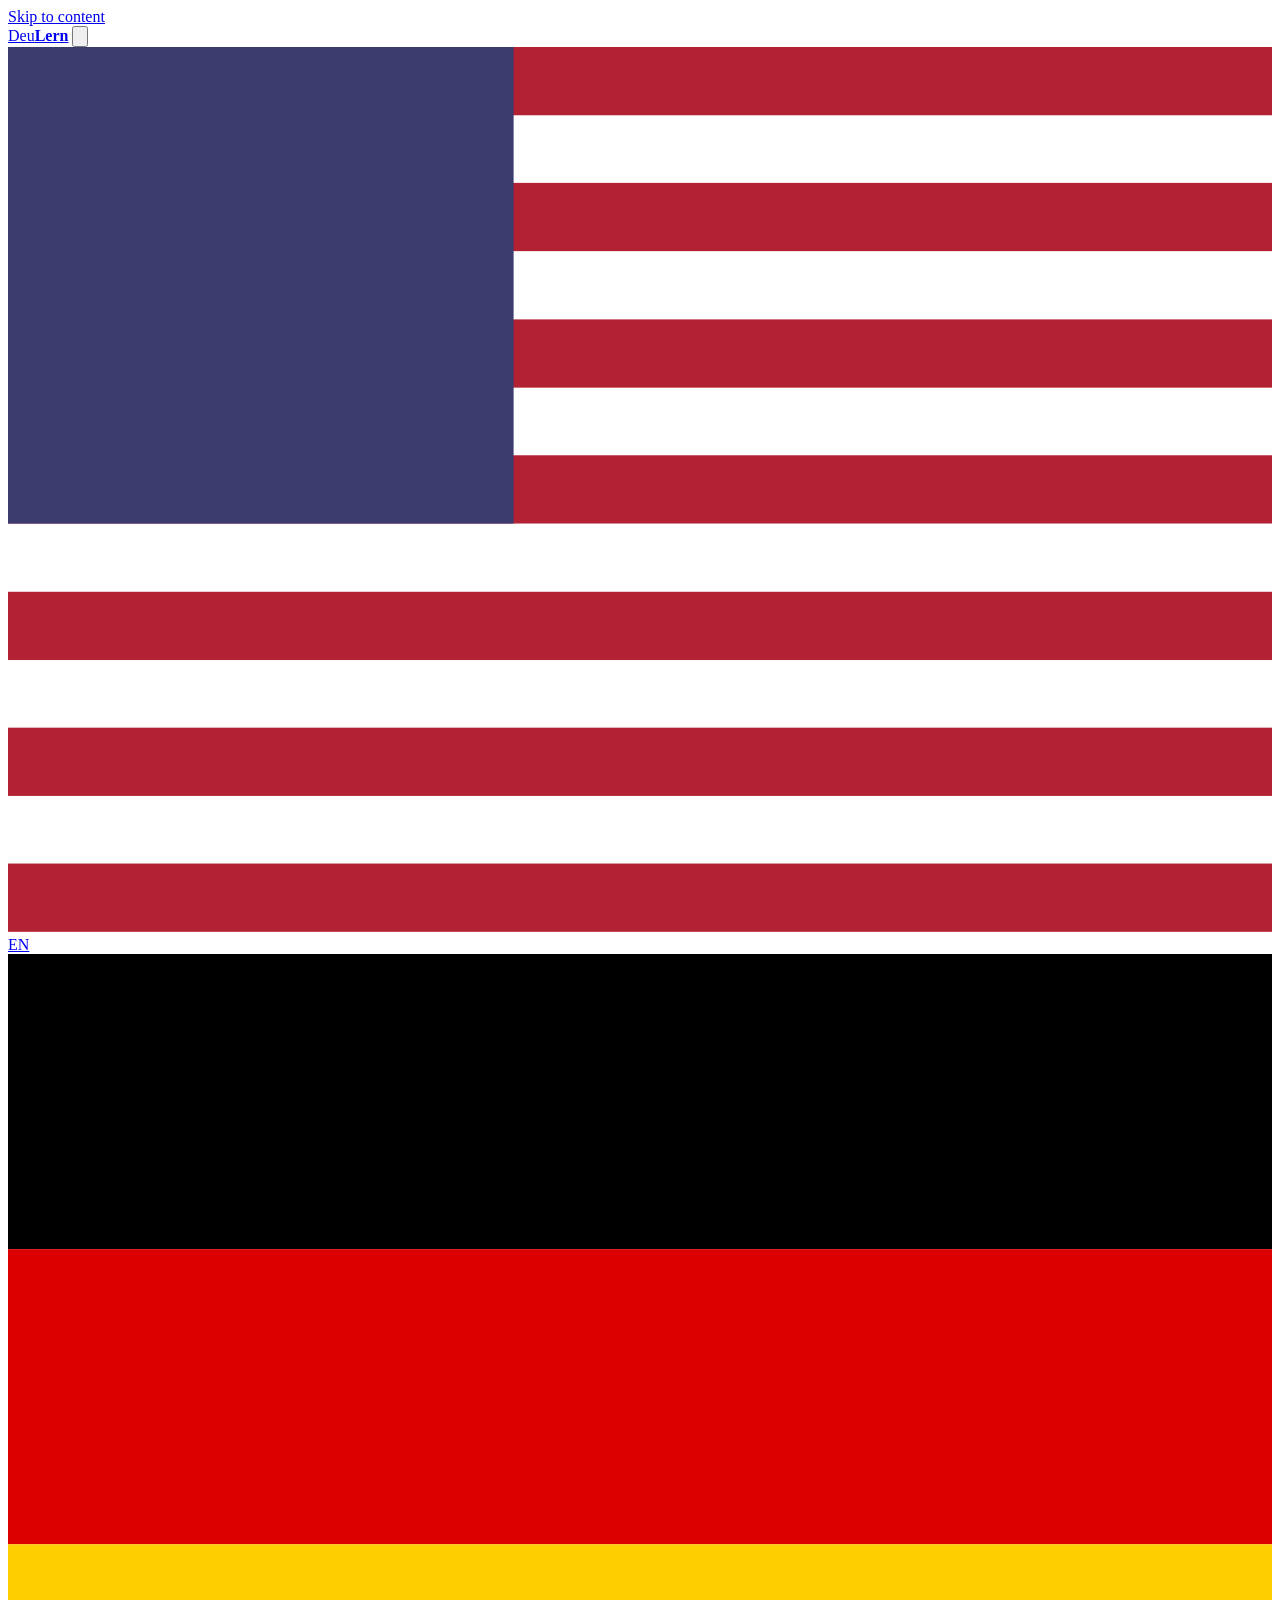
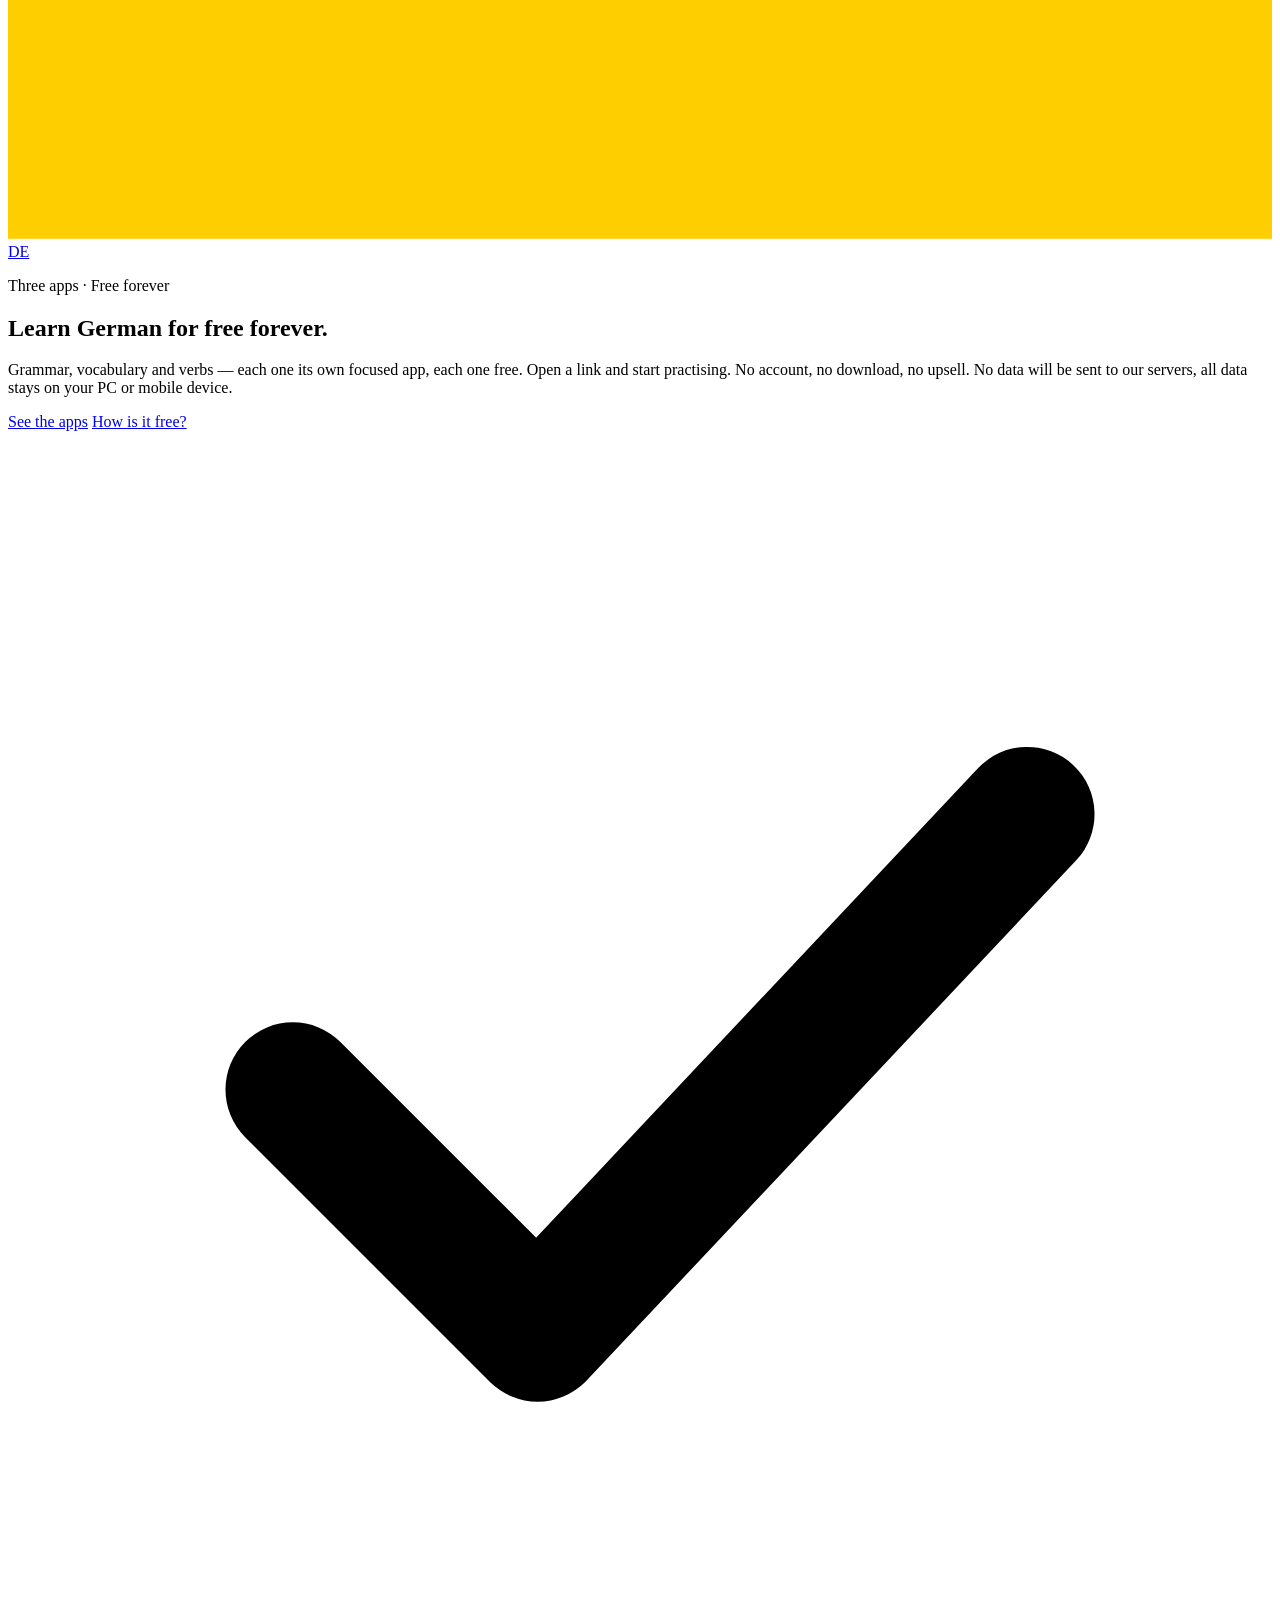
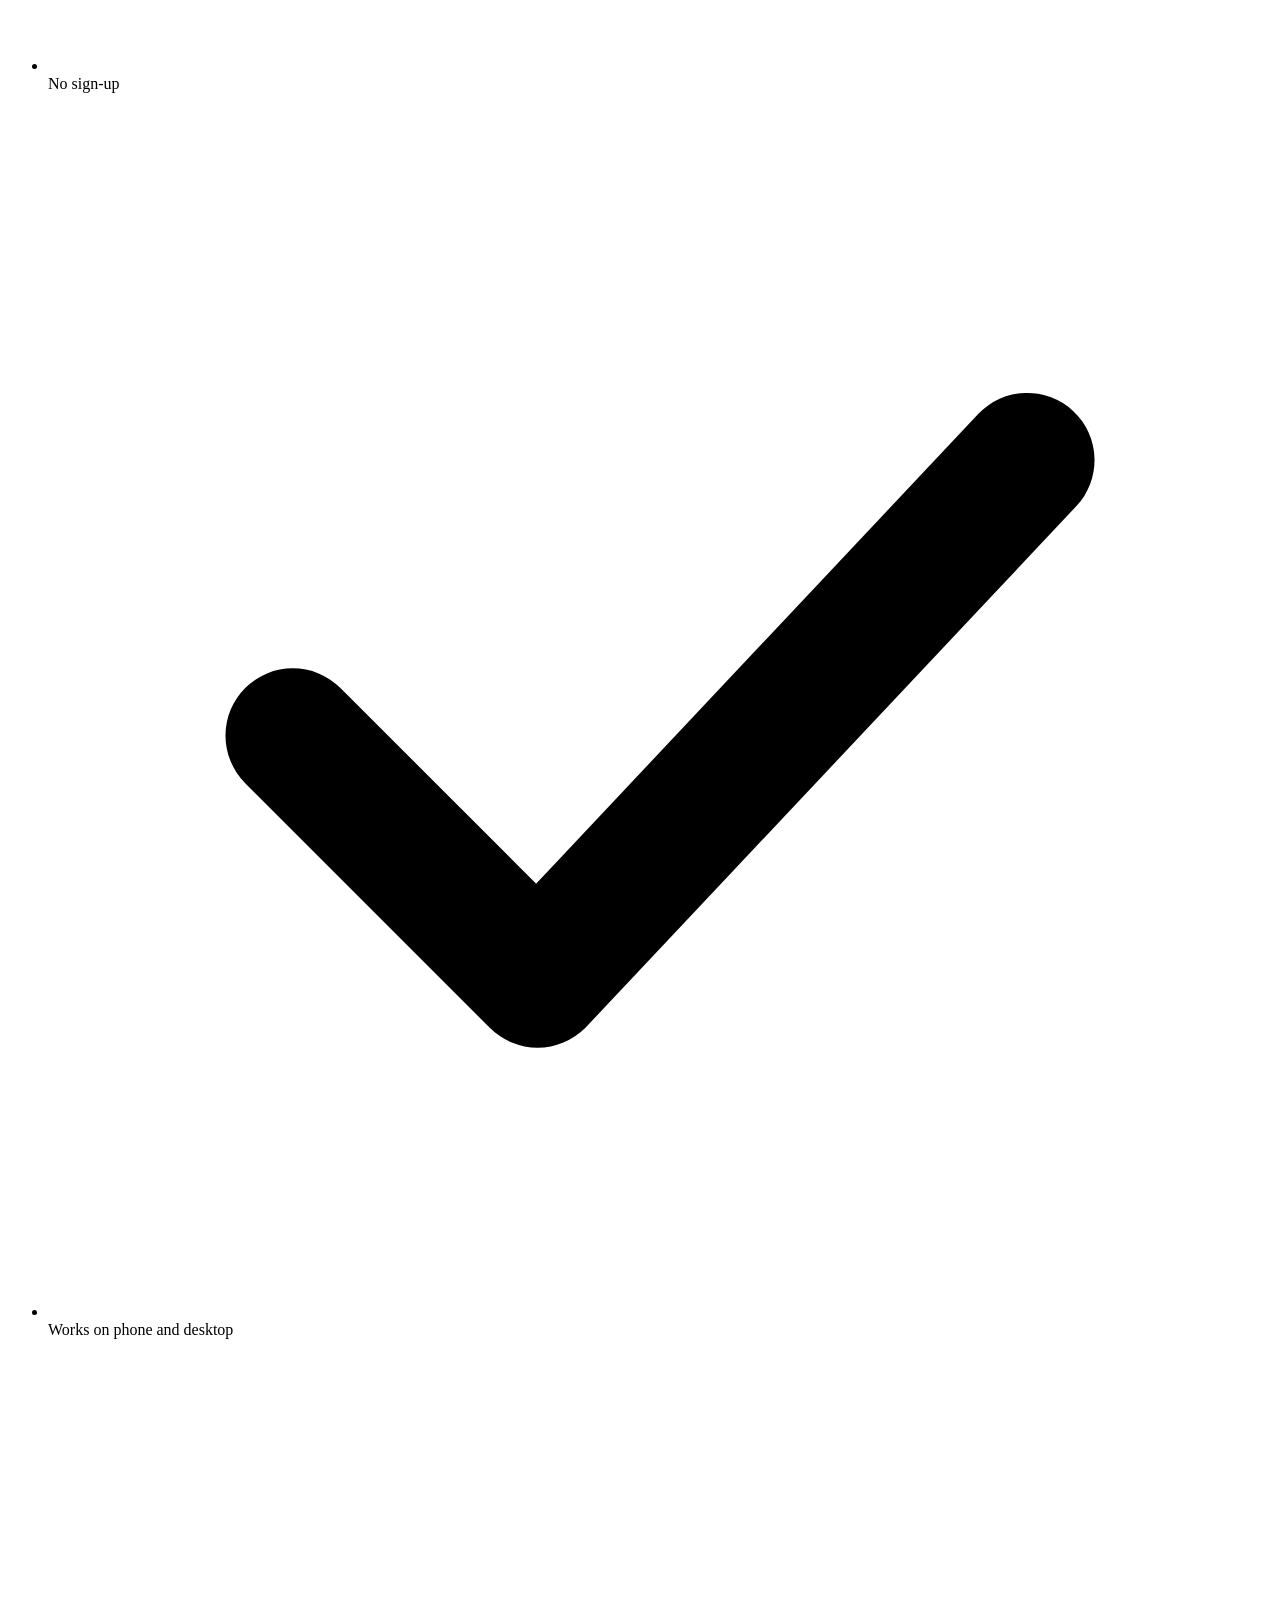
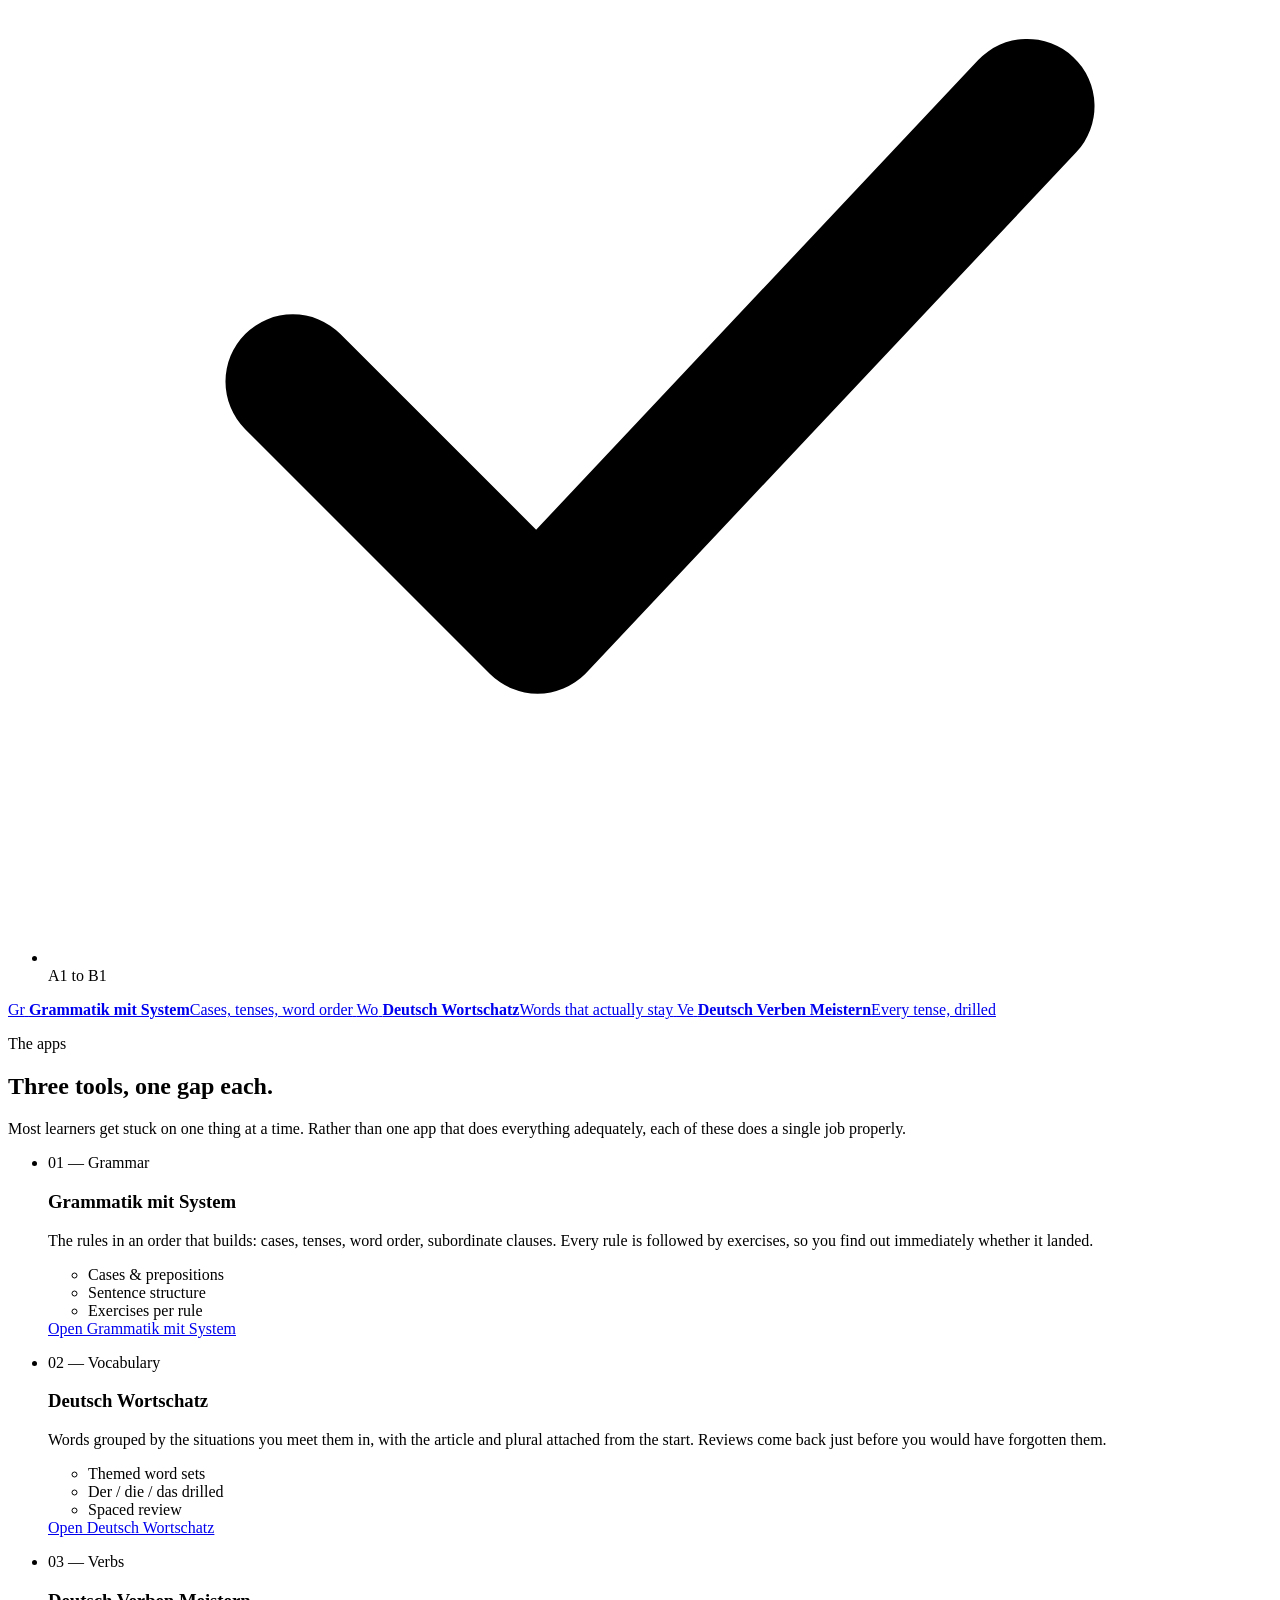
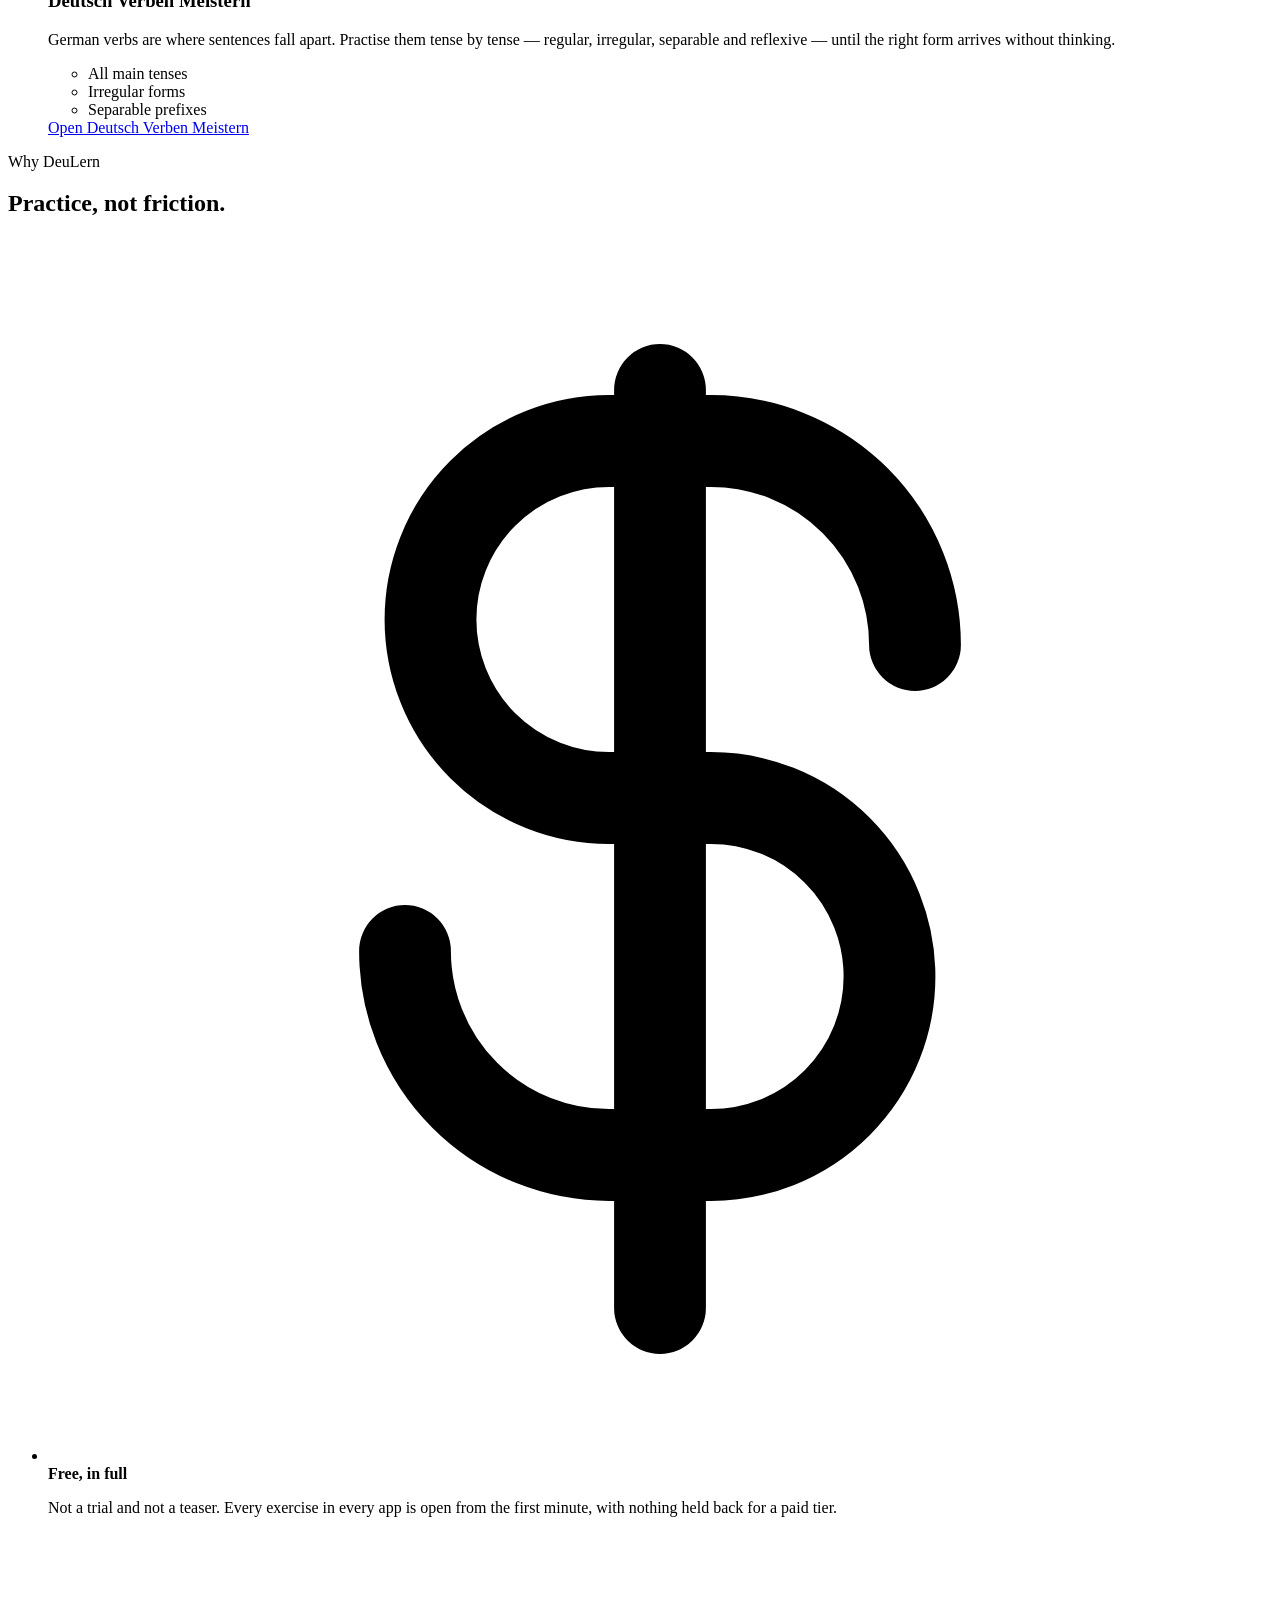
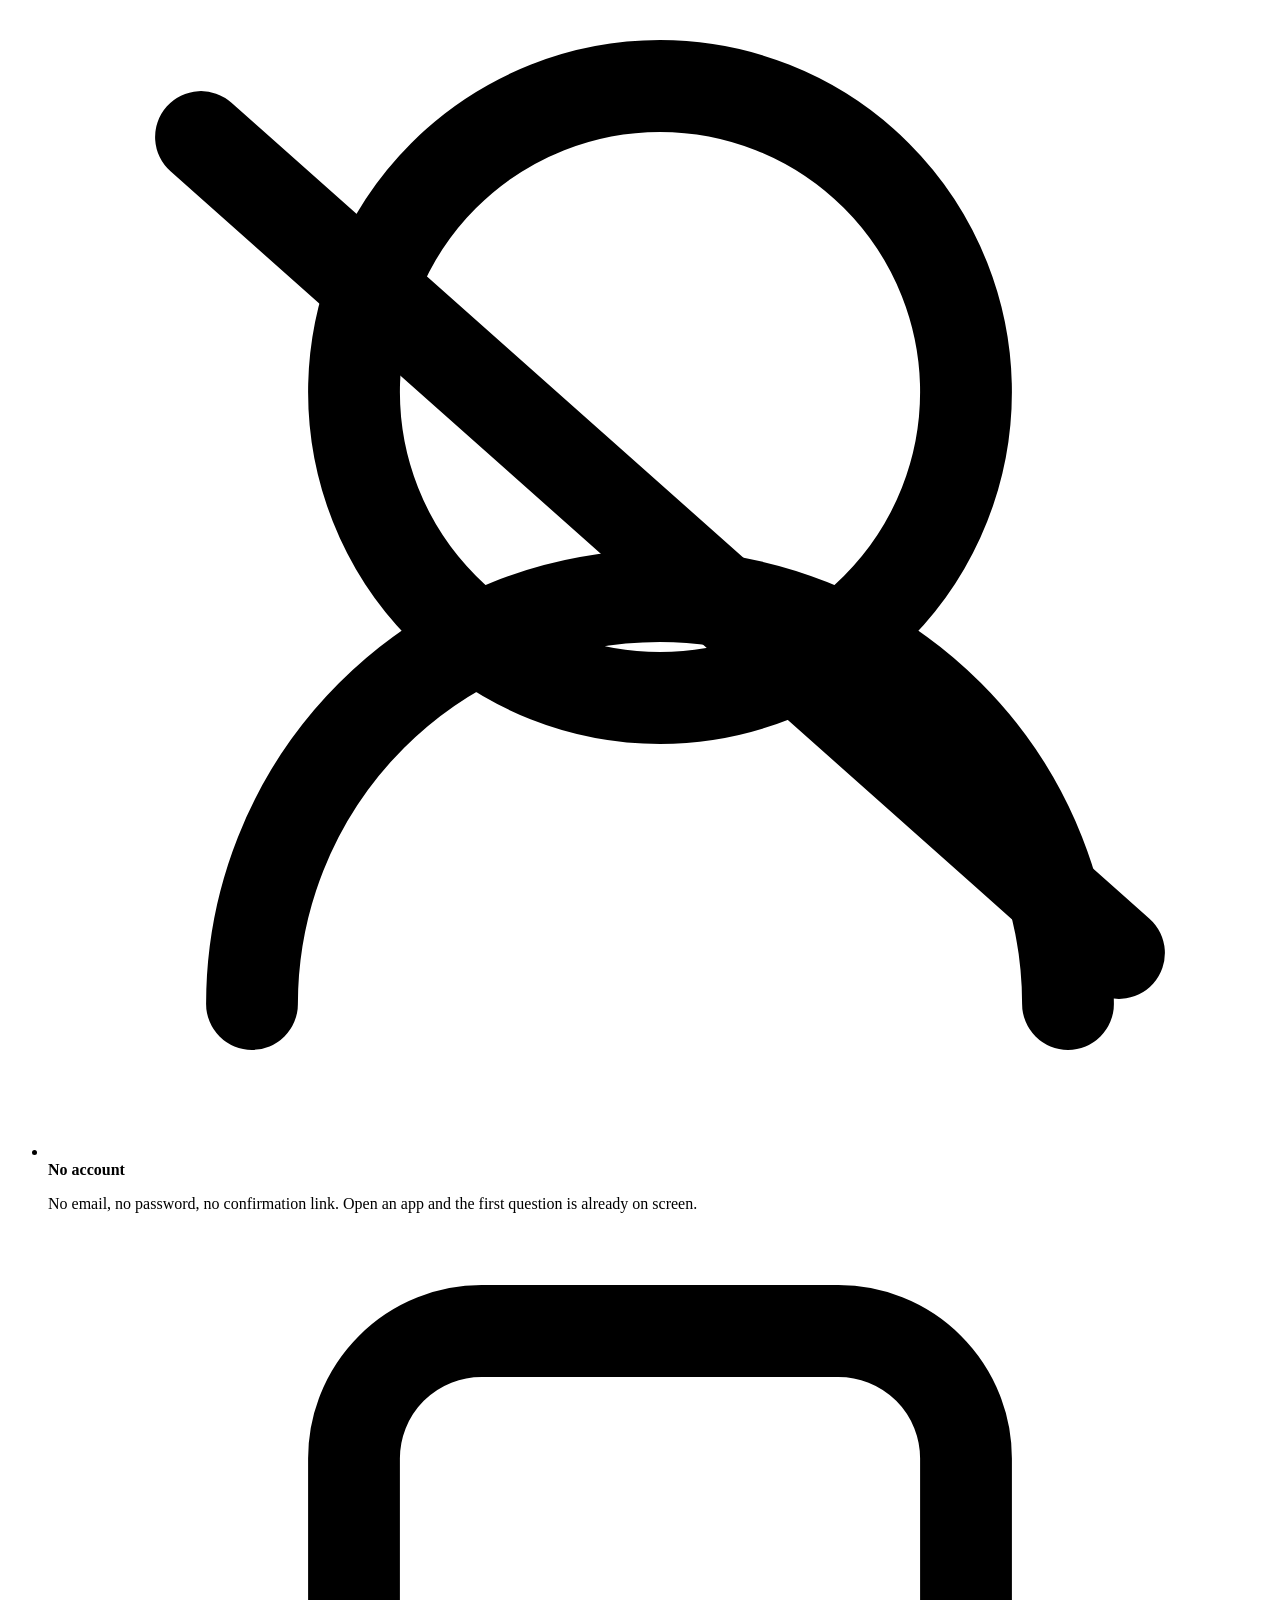
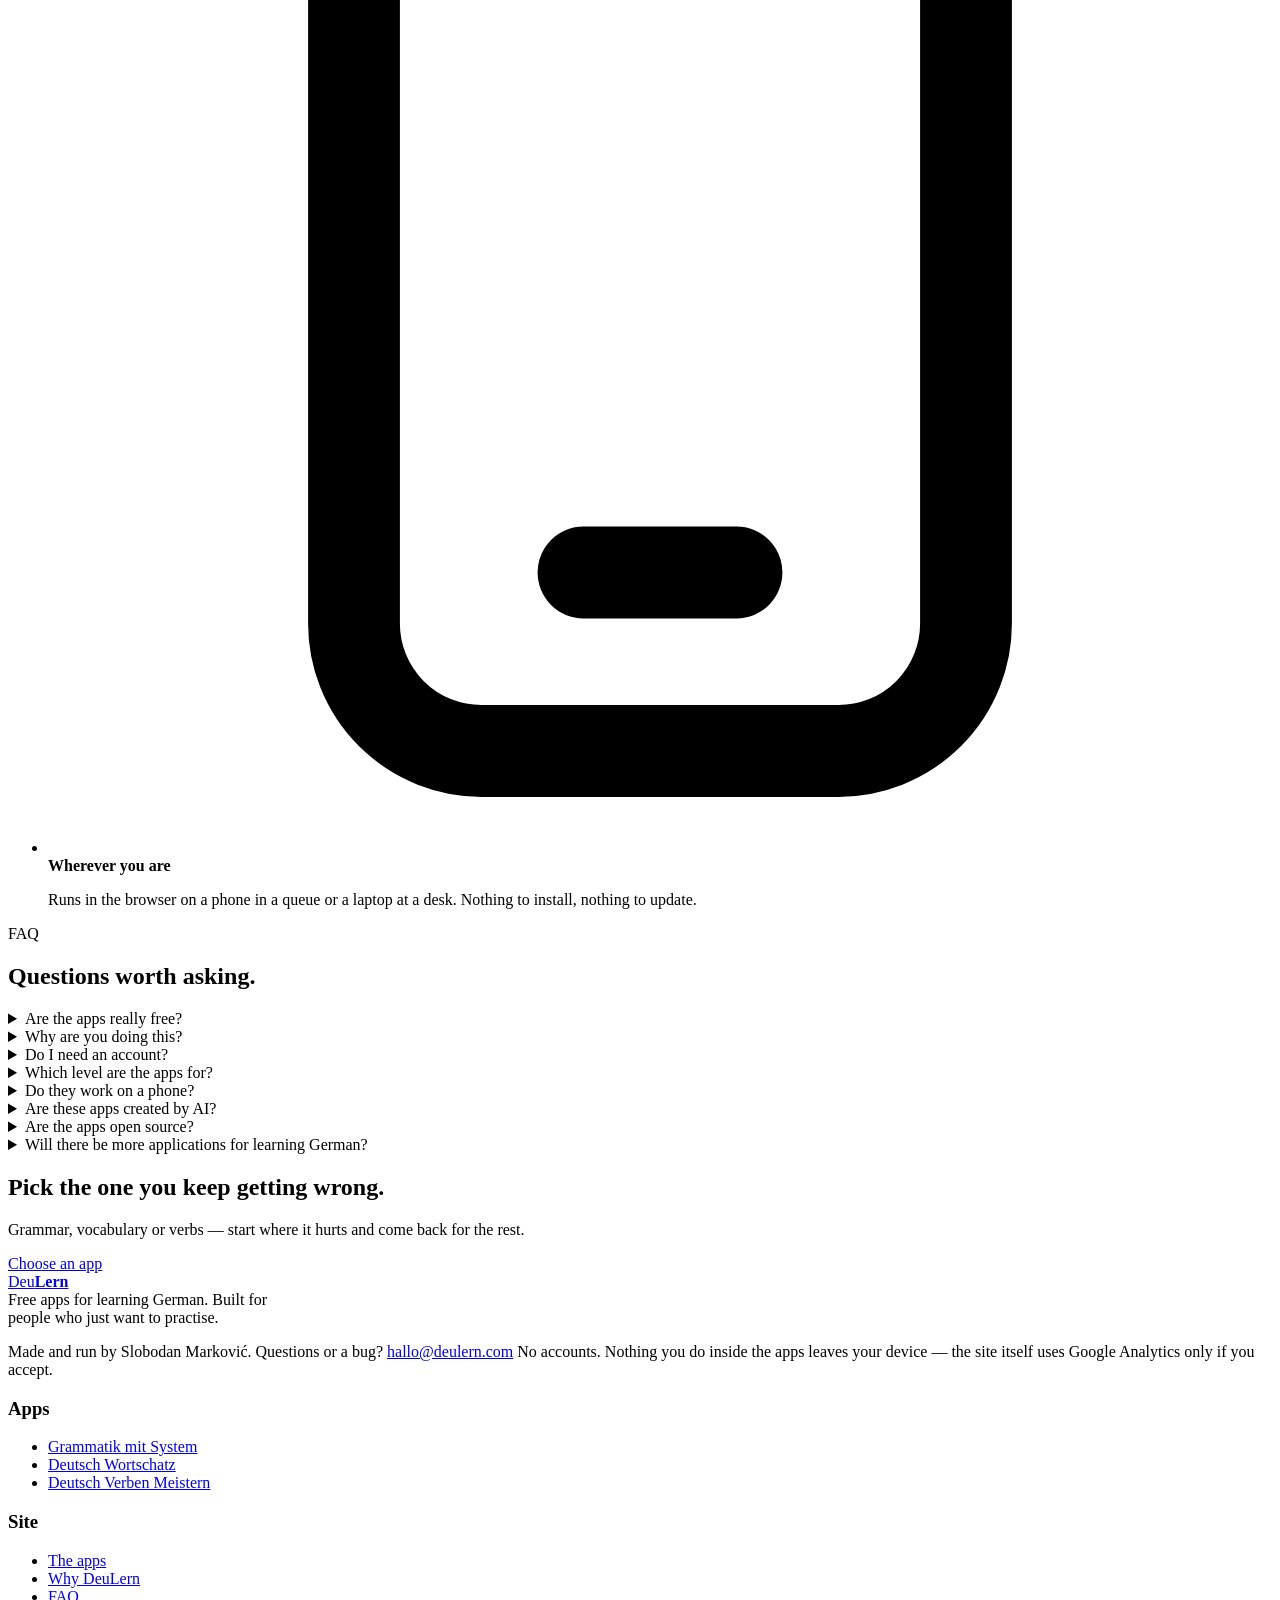
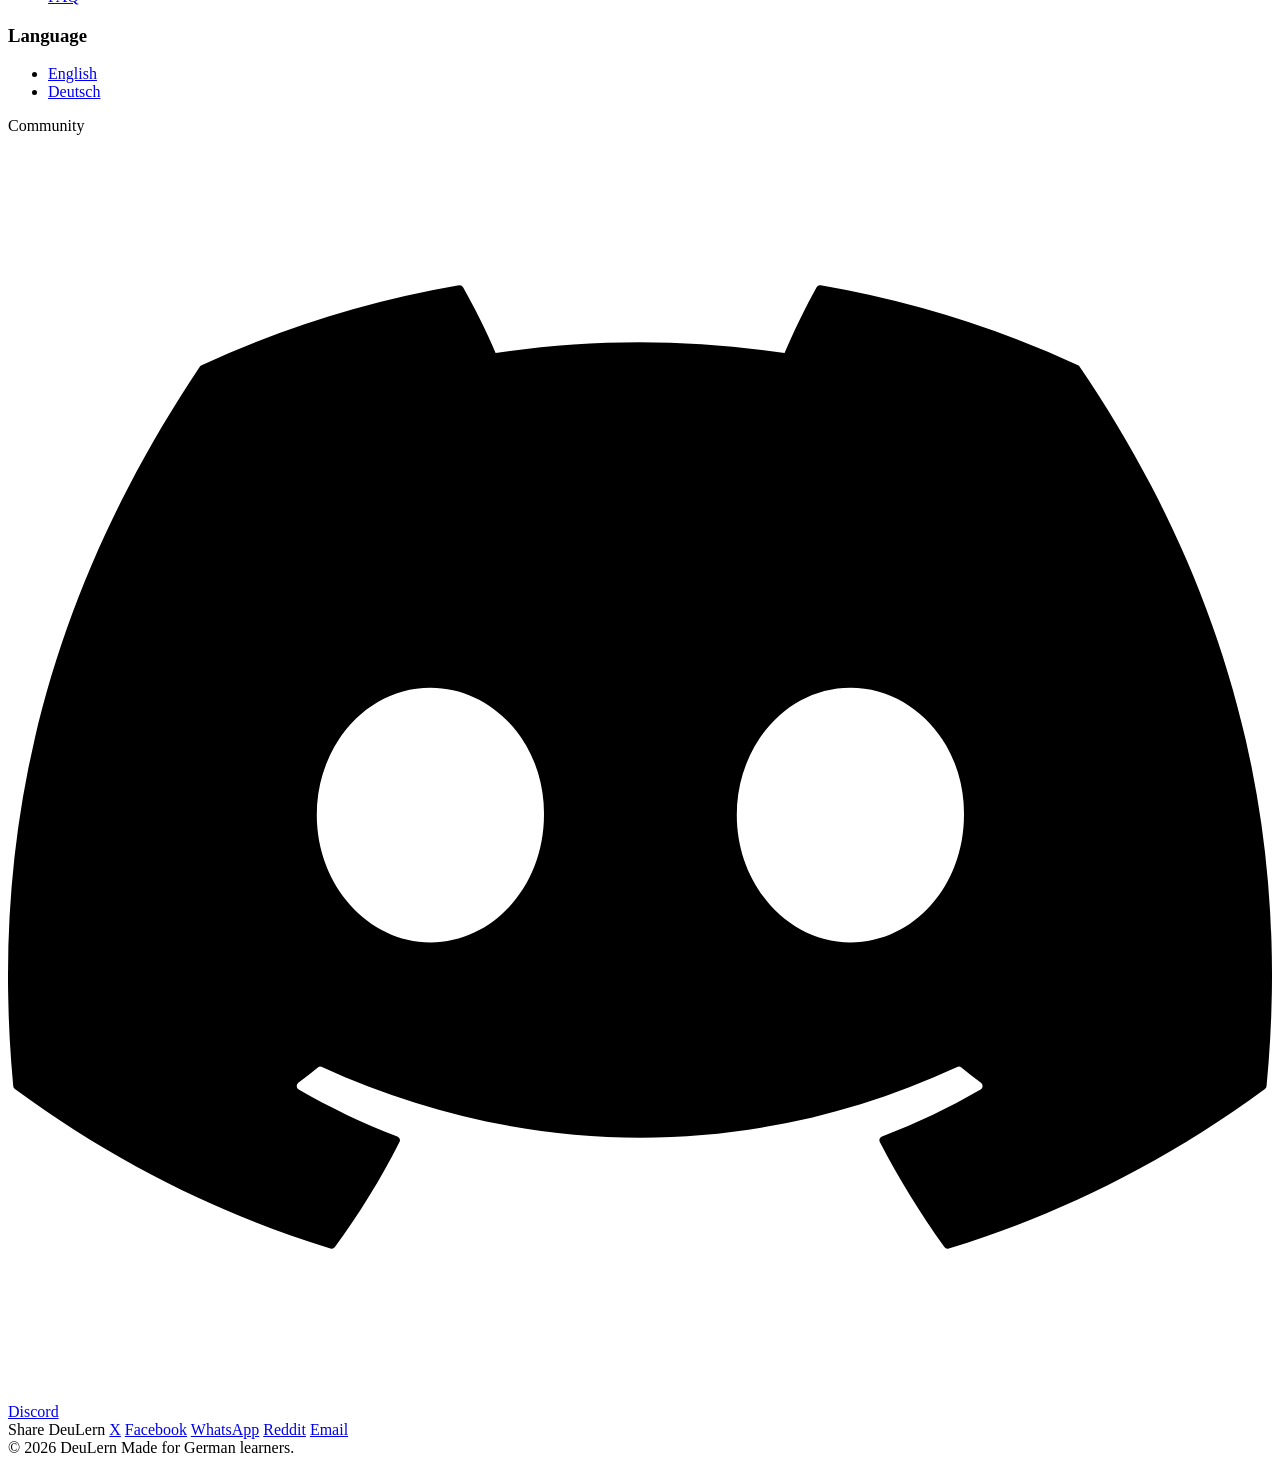
==== public/index.html @ a67aae75 "Fix for showing image in social posts" ====
<!doctype html>
<html lang="en">
<head>
<meta charset="utf-8">
<meta name="viewport" content="width=device-width, initial-scale=1">

<title>DeuLern: Learn Deutsch Free — German Grammar, Vocabulary, Verbs</title>
<meta name="description" content="Learn Deutsch for free: three apps for German grammar, vocabulary and verbs. No account, no cost, nothing to install. Open one in your browser and start practising.">

<link rel="canonical" href="https://deulern.com/">
<link rel="alternate" hreflang="en" href="https://deulern.com/">
<link rel="alternate" hreflang="de" href="https://deulern.com/de/">
<link rel="alternate" hreflang="x-default" href="https://deulern.com/">

<meta property="og:type" content="website">
<meta property="og:site_name" content="DeuLern">
<meta property="og:title" content="DeuLern — Free Apps for Learning German">
<meta property="og:description" content="Grammar, vocabulary and verbs — three free German learning apps you can open in your browser. No account, no cost.">
<meta property="og:url" content="https://deulern.com/">
<meta property="og:locale" content="en_US">
<meta property="og:locale:alternate" content="de_DE">
<meta property="og:image" content="https://deulern.com/og.png">
<meta property="og:image:alt" content="DeuLern — free apps for learning German">
<meta property="og:image:width" content="1200">
<meta property="og:image:height" content="630">
<meta name="twitter:card" content="summary_large_image">
<meta name="twitter:title" content="DeuLern — Free Apps for Learning German">
<meta name="twitter:description" content="Grammar, vocabulary and verbs — three free German learning apps. No account, no cost.">

<meta name="theme-color" content="#ffffff" media="(prefers-color-scheme: light)">
<meta name="theme-color" content="#0f2530" media="(prefers-color-scheme: dark)">
<link rel="icon" href="/favicon.svg" type="image/svg+xml">
<link rel="icon" href="/favicon.ico" sizes="32x32">
<link rel="apple-touch-icon" href="/apple-touch-icon.png">
<link rel="preload" href="/fonts/manrope-var-latin.woff2" as="font" type="font/woff2" crossorigin>
<link rel="stylesheet" href="/styles.css">

<script>
  /* Theme: stored choice wins, otherwise the OS decides via color-scheme in the CSS.
     Runs in <head> so a stored dark choice is applied before first paint. */
  const root = document.documentElement;
  if (localStorage.deulernTheme) root.dataset.theme = localStorage.deulernTheme;
  document.addEventListener('click', e => {
    if (!e.target.closest('.theme-toggle')) return;
    const dark = root.dataset.theme
      ? root.dataset.theme === 'dark'
      : matchMedia('(prefers-color-scheme: dark)').matches;
    root.dataset.theme = localStorage.deulernTheme = dark ? 'light' : 'dark';
  });
</script>

<script type="application/ld+json">
{
  "@context": "https://schema.org",
  "@type": "WebSite",
  "name": "DeuLern",
  "url": "https://deulern.com/",
  "inLanguage": ["en", "de"],
  "description": "Free apps for learning German grammar, vocabulary and verbs.",
  "publisher": {
    "@type": "Organization",
    "name": "DeuLern",
    "url": "https://deulern.com/",
    "email": "hallo@deulern.com"
  }
}
</script>
<script type="application/ld+json">
{
  "@context": "https://schema.org",
  "@type": "ItemList",
  "name": "Free German learning apps by DeuLern",
  "itemListElement": [
    {
      "@type": "ListItem",
      "position": 1,
      "item": {
        "@type": "SoftwareApplication",
        "name": "Grammatik mit System",
        "url": "https://grammatik.deulern.com",
        "applicationCategory": "EducationalApplication",
        "operatingSystem": "Web browser",
        "inLanguage": "de",
        "description": "German grammar explained step by step — cases, tenses and word order, with exercises after every rule.",
        "offers": { "@type": "Offer", "price": "0", "priceCurrency": "EUR" }
      }
    },
    {
      "@type": "ListItem",
      "position": 2,
      "item": {
        "@type": "SoftwareApplication",
        "name": "Deutsch Wortschatz",
        "url": "https://wortschatz.deulern.com",
        "applicationCategory": "EducationalApplication",
        "operatingSystem": "Web browser",
        "inLanguage": "de",
        "description": "Build German vocabulary with themed word sets and repetition that brings back what you are about to forget.",
        "offers": { "@type": "Offer", "price": "0", "priceCurrency": "EUR" }
      }
    },
    {
      "@type": "ListItem",
      "position": 3,
      "item": {
        "@type": "SoftwareApplication",
        "name": "Deutsch Verben Meistern",
        "url": "https://verben.deulern.com",
        "applicationCategory": "EducationalApplication",
        "operatingSystem": "Web browser",
        "inLanguage": "de",
        "description": "Practise German verbs tense by tense — regular, irregular and separable, until the forms come automatically.",
        "offers": { "@type": "Offer", "price": "0", "priceCurrency": "EUR" }
      }
    }
  ]
}
</script>
<script type="application/ld+json">
{
  "@context": "https://schema.org",
  "@type": "FAQPage",
  "mainEntity": [
    {
      "@type": "Question",
      "name": "Are the apps really free?",
      "acceptedAnswer": { "@type": "Answer", "text": "Yes. All three apps are free to use in full. There is no trial, no paid tier and nothing to unlock." }
    },
    {
      "@type": "Question",
      "name": "Why are you doing this?",
      "acceptedAnswer": { "@type": "Answer", "text": "We had a lot of struggles learning German. There are many resources, but most of them are paid for. We believe that learning German should be accessible to everyone, with modern approach and modern design. That's why we offer these apps for free." }
    },
    {
      "@type": "Question",
      "name": "Do I need an account?",
      "acceptedAnswer": { "@type": "Answer", "text": "No. Open an app and start practising straight away — there is no sign-up form and no email required." }
    },
    {
      "@type": "Question",
      "name": "Which level are the apps for?",
      "acceptedAnswer": { "@type": "Answer", "text": "They suit beginners through upper intermediate learners, roughly A1 to B1. Start with grammar if you are new, vocabulary if you already know the basics." }
    },
    {
      "@type": "Question",
      "name": "Do they work on a phone?",
      "acceptedAnswer": { "@type": "Answer", "text": "Yes. Every app runs in the browser and adapts to phone, tablet and desktop. There is nothing to install." }
    },
    {
      "@type": "Question",
      "name": "Are these apps created by AI?",
      "acceptedAnswer": { "@type": "Answer", "text": "Yes. All apps are created by AI, and monitored by humans. In future, as our community grows, we will do peer reviews to make the content even better." }
    },
    {
      "@type": "Question",
      "name": "Are the apps open source?",
      "acceptedAnswer": { "@type": "Answer", "text": "Yes. All applications are open source and available on GitHub. You can find the source code for each app in their respective repositories." }
    },
    {
      "@type": "Question",
      "name": "Will there be more applications for learning German?",
      "acceptedAnswer": { "@type": "Answer", "text": "Yes, this is only the beginning. We have in plan adding comic books for easy reading, sentence construction, article practicing, cases practicing, practacing translations, practicing reading and understanding, etc." }
    }
  ]
}
</script>
<script defer src="/analytics.js"></script>
</head>
<body>

<a class="skip-link" href="#main">Skip to content</a>

<header class="header">
  <div class="container header__inner">
    <a class="wordmark" href="/">Deu<b>Lern</b></a>

    <button class="theme-toggle" type="button" aria-label="Switch between light and dark theme">
      <svg viewBox="0 0 24 24" aria-hidden="true" focusable="false">
        <circle cx="12" cy="12" r="9" fill="none" stroke="currentColor" stroke-width="2"/>
        <path d="M12 3a9 9 0 0 1 0 18Z" fill="currentColor"/>
      </svg>
    </button>

    <a class="lang lang--en" href="/de/" hreflang="de" lang="de" aria-label="Diese Seite auf Deutsch ansehen">
      <span class="lang__opt lang__opt--en">
        <svg viewBox="0 0 20 14" aria-hidden="true" focusable="false">
          <rect width="20" height="14" fill="#fff"/>
          <g fill="#b22234">
            <rect width="20" height="1.08" y="0"/><rect width="20" height="1.08" y="2.15"/>
            <rect width="20" height="1.08" y="4.31"/><rect width="20" height="1.08" y="6.46"/>
            <rect width="20" height="1.08" y="8.62"/><rect width="20" height="1.08" y="10.77"/>
            <rect width="20" height="1.08" y="12.92"/>
          </g>
          <rect width="8" height="7.54" fill="#3c3b6e"/>
        </svg>
        EN
      </span>
      <span class="lang__opt lang__opt--de">
        <svg viewBox="0 0 20 14" aria-hidden="true" focusable="false">
          <rect width="20" height="4.67" y="0" fill="#000"/>
          <rect width="20" height="4.67" y="4.67" fill="#d00"/>
          <rect width="20" height="4.66" y="9.34" fill="#ffce00"/>
        </svg>
        DE
      </span>
    </a>
  </div>
</header>

<main id="main">

  <section class="hero">
    <div class="container hero__inner">
      <div class="hero__copy">
        <p class="t-eyebrow">Three apps · Free forever</p>
        <h1 class="t-display">Learn German for free forever.</h1>
        <p class="t-lead">Grammar, vocabulary and verbs — each one its own focused app, each one free. Open a link and start practising. No account, no download, no upsell. No data will be sent to our servers, all data stays on your PC or mobile device.</p>

        <div class="hero__cta">
          <a class="btn btn--primary" href="#apps">See the apps</a>
          <a class="btn btn--secondary" href="#faq">How is it free?</a>
        </div>

        <ul class="hero__proof">
          <li>
            <svg viewBox="0 0 20 20" fill="none" stroke="currentColor" stroke-width="2.2" stroke-linecap="round" stroke-linejoin="round" aria-hidden="true"><path d="M4 10.5 8 14.5 16 6"/></svg>
            No sign-up
          </li>
          <li>
            <svg viewBox="0 0 20 20" fill="none" stroke="currentColor" stroke-width="2.2" stroke-linecap="round" stroke-linejoin="round" aria-hidden="true"><path d="M4 10.5 8 14.5 16 6"/></svg>
            Works on phone and desktop
          </li>
          <li>
            <svg viewBox="0 0 20 20" fill="none" stroke="currentColor" stroke-width="2.2" stroke-linecap="round" stroke-linejoin="round" aria-hidden="true"><path d="M4 10.5 8 14.5 16 6"/></svg>
            A1 to B1
          </li>
        </ul>
      </div>

      <div class="stack">
        <a class="stack__row" href="https://grammatik.deulern.com" rel="noopener">
          <span class="stack__glyph">Gr</span>
          <span><b>Grammatik mit System</b><span>Cases, tenses, word order</span></span>
        </a>
        <a class="stack__row" href="https://wortschatz.deulern.com" rel="noopener">
          <span class="stack__glyph">Wo</span>
          <span><b>Deutsch Wortschatz</b><span>Words that actually stay</span></span>
        </a>
        <a class="stack__row" href="https://verben.deulern.com" rel="noopener">
          <span class="stack__glyph">Ve</span>
          <span><b>Deutsch Verben Meistern</b><span>Every tense, drilled</span></span>
        </a>
      </div>
    </div>
  </section>

  <section class="section" id="apps">
    <div class="container">
      <div class="section__head">
        <p class="t-eyebrow">The apps</p>
        <h2 class="t-h2">Three tools, one gap each.</h2>
        <p class="t-lead">Most learners get stuck on one thing at a time. Rather than one app that does everything adequately, each of these does a single job properly.</p>
      </div>

      <ul class="cards">
        <li class="card">
          <p class="card__num">01 — Grammar</p>
          <h3 class="t-h3">Grammatik mit System</h3>
          <p>The rules in an order that builds: cases, tenses, word order, subordinate clauses. Every rule is followed by exercises, so you find out immediately whether it landed.</p>
          <ul class="chips">
            <li class="chip">Cases &amp; prepositions</li>
            <li class="chip">Sentence structure</li>
            <li class="chip">Exercises per rule</li>
          </ul>
          <a class="btn btn--primary" href="https://grammatik.deulern.com" rel="noopener">Open Grammatik mit System</a>
        </li>

        <li class="card">
          <p class="card__num">02 — Vocabulary</p>
          <h3 class="t-h3">Deutsch Wortschatz</h3>
          <p>Words grouped by the situations you meet them in, with the article and plural attached from the start. Reviews come back just before you would have forgotten them.</p>
          <ul class="chips">
            <li class="chip">Themed word sets</li>
            <li class="chip">Der / die / das drilled</li>
            <li class="chip">Spaced review</li>
          </ul>
          <a class="btn btn--primary" href="https://wortschatz.deulern.com" rel="noopener">Open Deutsch Wortschatz</a>
        </li>

        <li class="card">
          <p class="card__num">03 — Verbs</p>
          <h3 class="t-h3">Deutsch Verben Meistern</h3>
          <p>German verbs are where sentences fall apart. Practise them tense by tense — regular, irregular, separable and reflexive — until the right form arrives without thinking.</p>
          <ul class="chips">
            <li class="chip">All main tenses</li>
            <li class="chip">Irregular forms</li>
            <li class="chip">Separable prefixes</li>
          </ul>
          <a class="btn btn--primary" href="https://verben.deulern.com" rel="noopener">Open Deutsch Verben Meistern</a>
        </li>
      </ul>
    </div>
  </section>

  <section class="section" id="why">
    <div class="container">
      <div class="section__head">
        <p class="t-eyebrow">Why DeuLern</p>
        <h2 class="t-h2">Practice, not friction.</h2>
      </div>

      <ul class="why">
        <li>
          <svg viewBox="0 0 24 24" fill="none" stroke="currentColor" stroke-width="1.8" stroke-linecap="round" stroke-linejoin="round" aria-hidden="true"><path d="M12 3v18M17 8a4 4 0 0 0-4-4h-2a3.5 3.5 0 0 0 0 7h2a3.5 3.5 0 0 1 0 7h-2a4 4 0 0 1-4-4"/></svg>
          <b>Free, in full</b>
          <p>Not a trial and not a teaser. Every exercise in every app is open from the first minute, with nothing held back for a paid tier.</p>
        </li>
        <li>
          <svg viewBox="0 0 24 24" fill="none" stroke="currentColor" stroke-width="1.8" stroke-linecap="round" stroke-linejoin="round" aria-hidden="true"><path d="M12 15a6 6 0 1 0 0-12 6 6 0 0 0 0 12ZM4 21a8 8 0 0 1 16 0"/><path d="m3 4 18 16"/></svg>
          <b>No account</b>
          <p>No email, no password, no confirmation link. Open an app and the first question is already on screen.</p>
        </li>
        <li>
          <svg viewBox="0 0 24 24" fill="none" stroke="currentColor" stroke-width="1.8" stroke-linecap="round" stroke-linejoin="round" aria-hidden="true"><rect x="6" y="2" width="12" height="20" rx="2.5"/><path d="M10.5 18.5h3"/></svg>
          <b>Wherever you are</b>
          <p>Runs in the browser on a phone in a queue or a laptop at a desk. Nothing to install, nothing to update.</p>
        </li>
      </ul>
    </div>
  </section>

  <section class="section" id="faq">
    <div class="container">
      <div class="section__head">
        <p class="t-eyebrow">FAQ</p>
        <h2 class="t-h2">Questions worth asking.</h2>
      </div>

      <div class="faq">
        <details>
          <summary>Are the apps really free?</summary>
          <p>Yes. All three apps are free to use in full. There is no trial, no paid tier and nothing to unlock.</p>
        </details>
        <details>
          <summary>Why are you doing this?</summary>
          <p>We had a lot of struggles learning German. There are many resources, but most of them are paid for. We believe that learning German should be accessible to everyone, with modern approach and modern design. That's why we offer these apps for free.</p>
        </details>
        <details>
          <summary>Do I need an account?</summary>
          <p>No. Open an app and start practising straight away — there is no sign-up form and no email required.</p>
        </details>
        <details>
          <summary>Which level are the apps for?</summary>
          <p>They suit beginners through upper intermediate learners, roughly A1 to B1. Start with grammar if you are new, vocabulary if you already know the basics.</p>
        </details>
        <details>
          <summary>Do they work on a phone?</summary>
          <p>Yes. Every app runs in the browser and adapts to phone, tablet and desktop. There is nothing to install.</p>
        </details>
        <details>
          <summary>Are these apps created by AI?</summary>
          <p>Yes. All apps are created by AI, and monitored by humans. In future, as our community grows, we will do peer reviews to make the content even better.</p>
        </details>
        <details>
          <summary>Are the apps open source?</summary>
          <p>Yes. All applications are open source and available on GitHub. You can find the source code for each app in their respective repositories.</p>
        </details>
        <details>
          <summary>Will there be more applications for learning German?</summary>
          <p>Yes, this is only the beginning. We have in plan adding comic books for easy reading, sentence construction, article practicing, cases practicing, practacing translations, practicing reading and understanding, etc.</p>
        </details>
      </div>
    </div>
  </section>

  <section class="section">
    <div class="container">
      <div class="band">
        <div>
          <h2 class="t-h3">Pick the one you keep getting wrong.</h2>
          <p class="t-small">Grammar, vocabulary or verbs — start where it hurts and come back for the rest.</p>
        </div>
        <a class="btn btn--primary" href="#apps">Choose an app</a>
      </div>
    </div>
  </section>

</main>

<footer class="footer">
  <div class="container">
    <div class="footer__grid">
      <div>
        <a class="wordmark" href="/">Deu<b>Lern</b></a>
        <p class="t-small" style="margin-top:var(--s-sm);max-width:34ch">Free apps for learning German. Built for people who just want to practise.</p>
        <div class="footer__meta">
          <span>Made and run by Slobodan Marković.</span>
          <span>Questions or a bug? <a href="mailto:hallo@deulern.com">hallo@deulern.com</a></span>
          <span>No accounts. Nothing you do inside the apps leaves your device — the site itself uses Google Analytics only if you accept.</span>
        </div>
      </div>
      <div>
        <h3>Apps</h3>
        <ul>
          <li><a href="https://grammatik.deulern.com" rel="noopener">Grammatik mit System</a></li>
          <li><a href="https://wortschatz.deulern.com" rel="noopener">Deutsch Wortschatz</a></li>
          <li><a href="https://verben.deulern.com" rel="noopener">Deutsch Verben Meistern</a></li>
        </ul>
      </div>
      <div>
        <h3>Site</h3>
        <ul>
          <li><a href="#apps">The apps</a></li>
          <li><a href="#why">Why DeuLern</a></li>
          <li><a href="#faq">FAQ</a></li>
        </ul>
      </div>
      <div>
        <h3>Language</h3>
        <ul>
          <li><a href="/" hreflang="en" aria-current="page">English</a></li>
          <li><a href="/de/" hreflang="de" lang="de">Deutsch</a></li>
        </ul>
      </div>
    </div>
    <div class="footer__share">
      <span class="footer__share-label">Community</span>
      <a class="chip" href="https://discord.gg/U4TxE2GTBU" target="_blank" rel="noopener" aria-label="Join the DeuLern Discord server"><svg viewBox="0 0 24 24" aria-hidden="true" focusable="false"><path d="M20.317 4.3697a19.7913 19.7913 0 00-4.8851-1.5152.0741.0741 0 00-.0785.0371c-.211.3753-.4447.8648-.6083 1.2495-1.8447-.2762-3.68-.2762-5.4868 0-.1636-.3933-.4058-.8742-.6177-1.2495a.077.077 0 00-.0785-.037 19.7363 19.7363 0 00-4.8852 1.515.0699.0699 0 00-.0321.0277C.5334 9.0458-.319 13.5799.0992 18.0578a.0824.0824 0 00.0312.0561c2.0528 1.5076 4.0413 2.4228 5.9929 3.0294a.0777.0777 0 00.0842-.0276c.4616-.6304.8731-1.2952 1.226-1.9942a.076.076 0 00-.0416-.1057c-.6528-.2476-1.2743-.5495-1.8722-.8923a.077.077 0 01-.0076-.1277c.1258-.0943.2517-.1923.3718-.2914a.0743.0743 0 01.0776-.0105c3.9278 1.7933 8.18 1.7933 12.0614 0a.0739.0739 0 01.0785.0095c.1202.099.246.1981.3728.2924a.077.077 0 01-.0066.1276 12.2986 12.2986 0 01-1.873.8914.0766.0766 0 00-.0407.1067c.3604.698.7719 1.3628 1.225 1.9932a.076.076 0 00.0842.0286c1.961-.6067 3.9495-1.5219 6.0023-3.0294a.077.077 0 00.0313-.0552c.5004-5.177-.8382-9.6739-3.5485-13.6604a.061.061 0 00-.0312-.0286zM8.02 15.3312c-1.1825 0-2.1569-1.0857-2.1569-2.419 0-1.3332.9555-2.4189 2.1569-2.4189 1.2108 0 2.1757 1.0952 2.1568 2.419 0 1.3332-.9555 2.4189-2.1568 2.4189zm7.9748 0c-1.1825 0-2.1569-1.0857-2.1569-2.419 0-1.3332.9554-2.4189 2.1569-2.4189 1.2108 0 2.1757 1.0952 2.1568 2.419 0 1.3332-.946 2.4189-2.1568 2.4189Z"/></svg>Discord</a>
    </div>

    <div class="footer__share">
      <span class="footer__share-label">Share DeuLern</span>
      <a class="chip" href="https://x.com/intent/post?url=https%3A%2F%2Fdeulern.com%2F&amp;text=Free%20apps%20for%20learning%20German.%20No%20account%2C%20no%20cost." target="_blank" rel="noopener" aria-label="Share DeuLern on X">X</a>
      <a class="chip" href="https://www.facebook.com/sharer/sharer.php?u=https%3A%2F%2Fdeulern.com%2F" target="_blank" rel="noopener" aria-label="Share DeuLern on Facebook">Facebook</a>
      <a class="chip" href="https://wa.me/?text=Free%20apps%20for%20learning%20German.%20No%20account%2C%20no%20cost.%20https%3A%2F%2Fdeulern.com%2F" target="_blank" rel="noopener" aria-label="Share DeuLern on WhatsApp">WhatsApp</a>
      <a class="chip" href="https://www.reddit.com/submit?url=https%3A%2F%2Fdeulern.com%2F&amp;title=Free%20apps%20for%20learning%20German" target="_blank" rel="noopener" aria-label="Share DeuLern on Reddit">Reddit</a>
      <a class="chip" href="mailto:?subject=Free%20apps%20for%20learning%20German&amp;body=Three%20free%20German%20learning%20apps%2C%20no%20account%20needed%3A%20https%3A%2F%2Fdeulern.com%2F" aria-label="Share DeuLern by email">Email</a>
    </div>

    <div class="footer__bottom">
      <span>&copy; 2026 DeuLern</span>
      <span>Made for German learners.</span>
    </div>
  </div>
</footer>

</body>
</html>
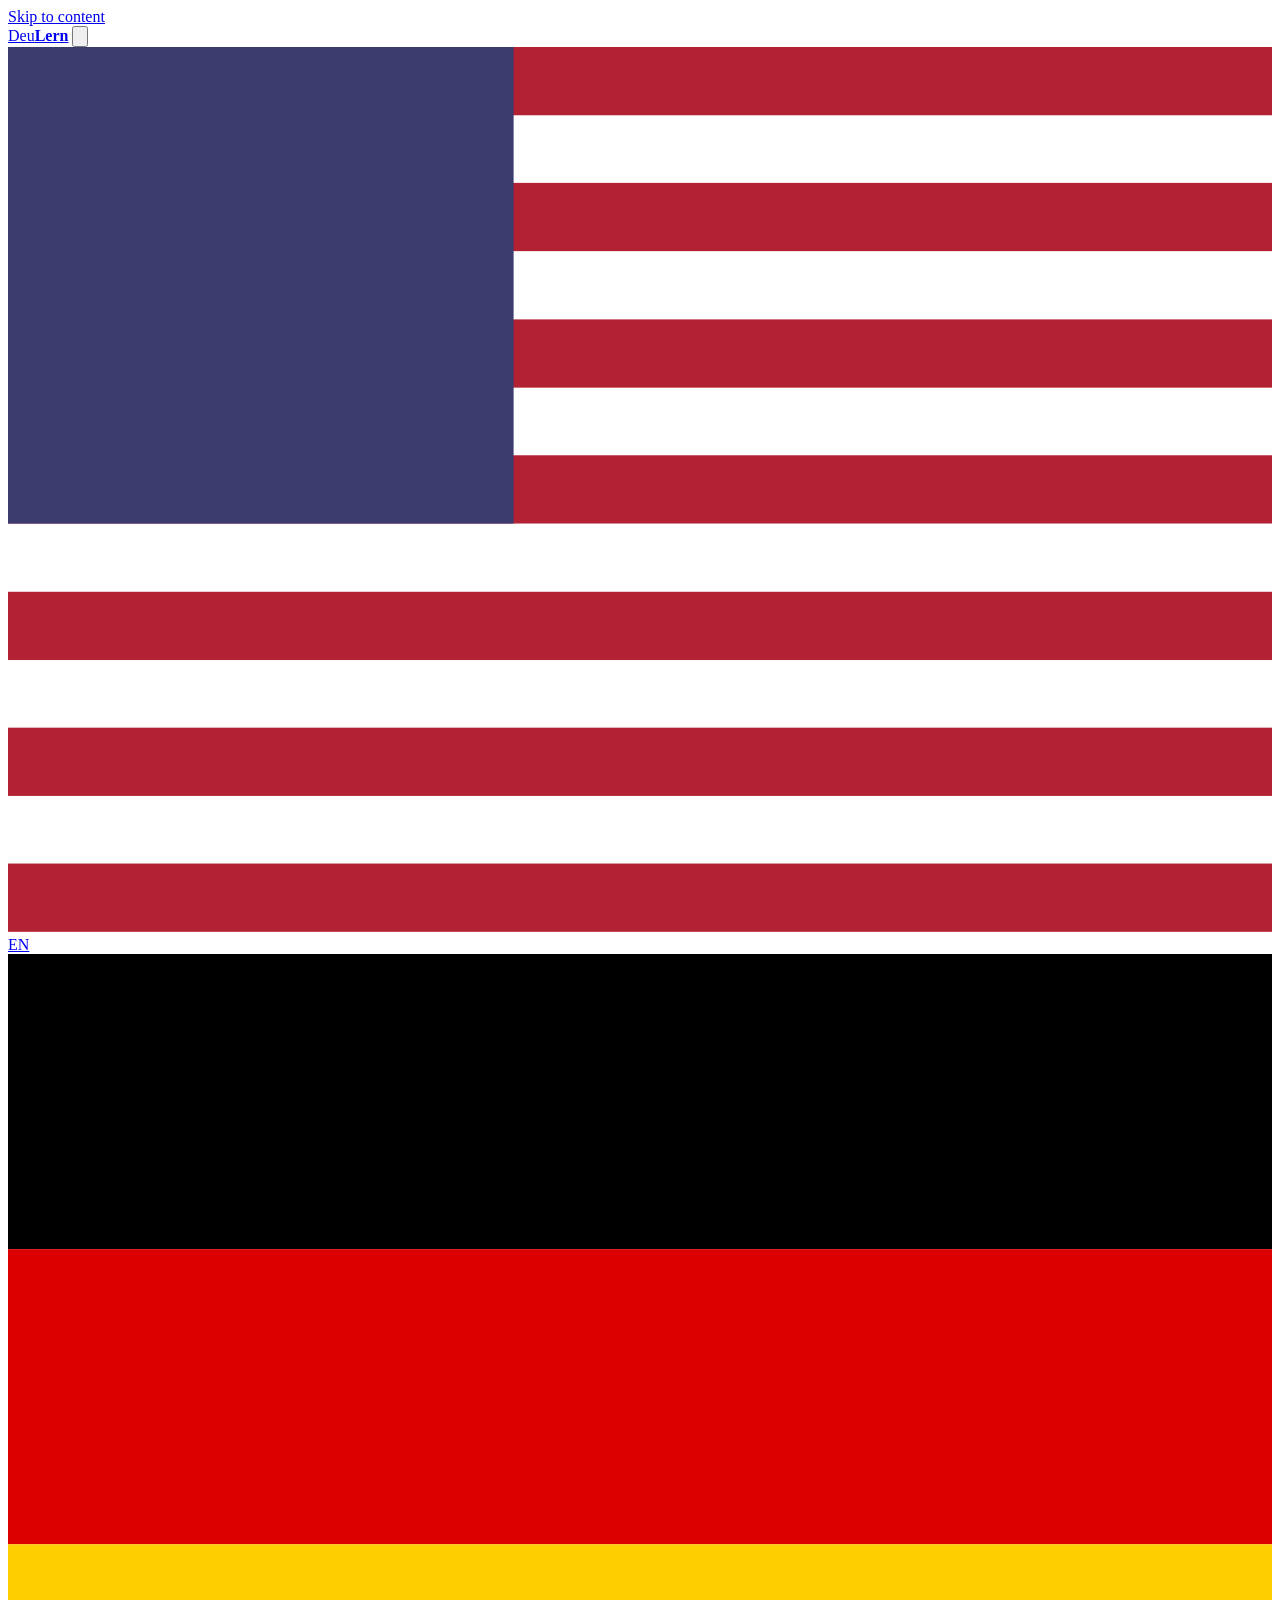
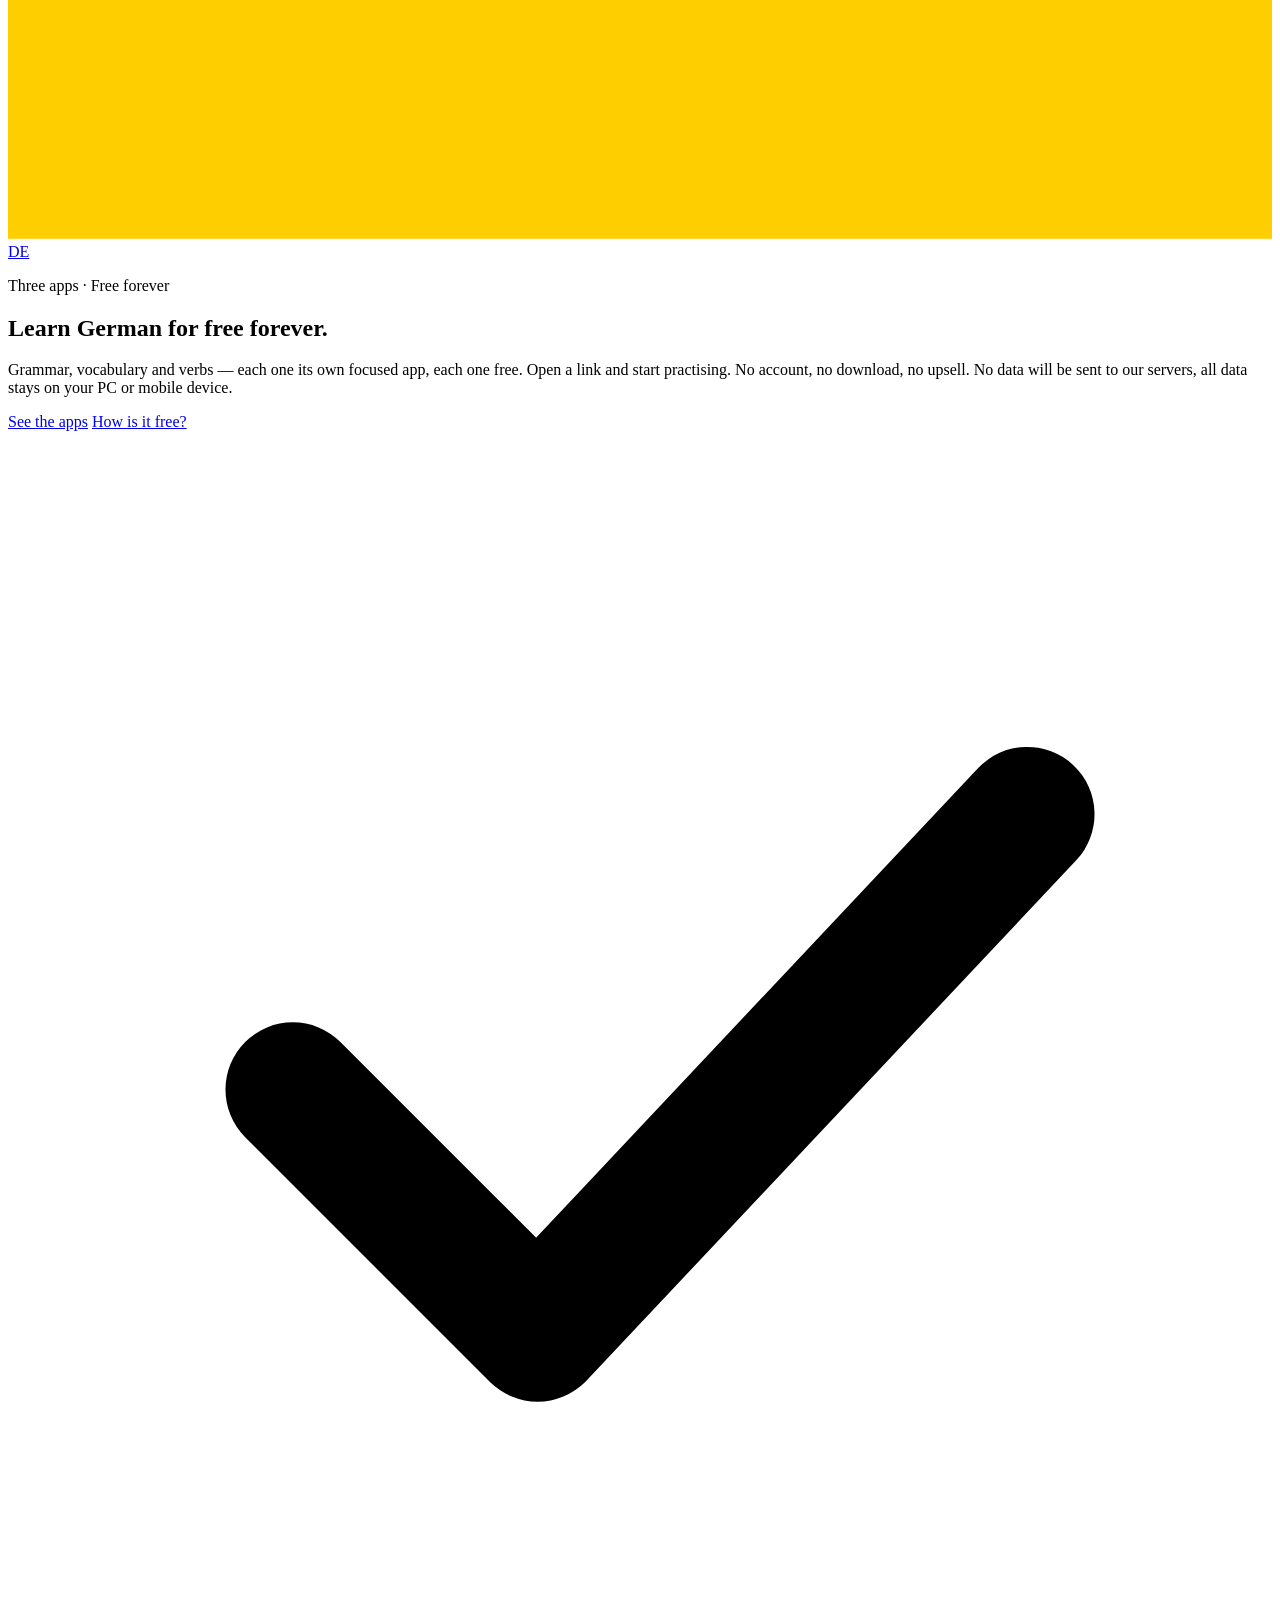
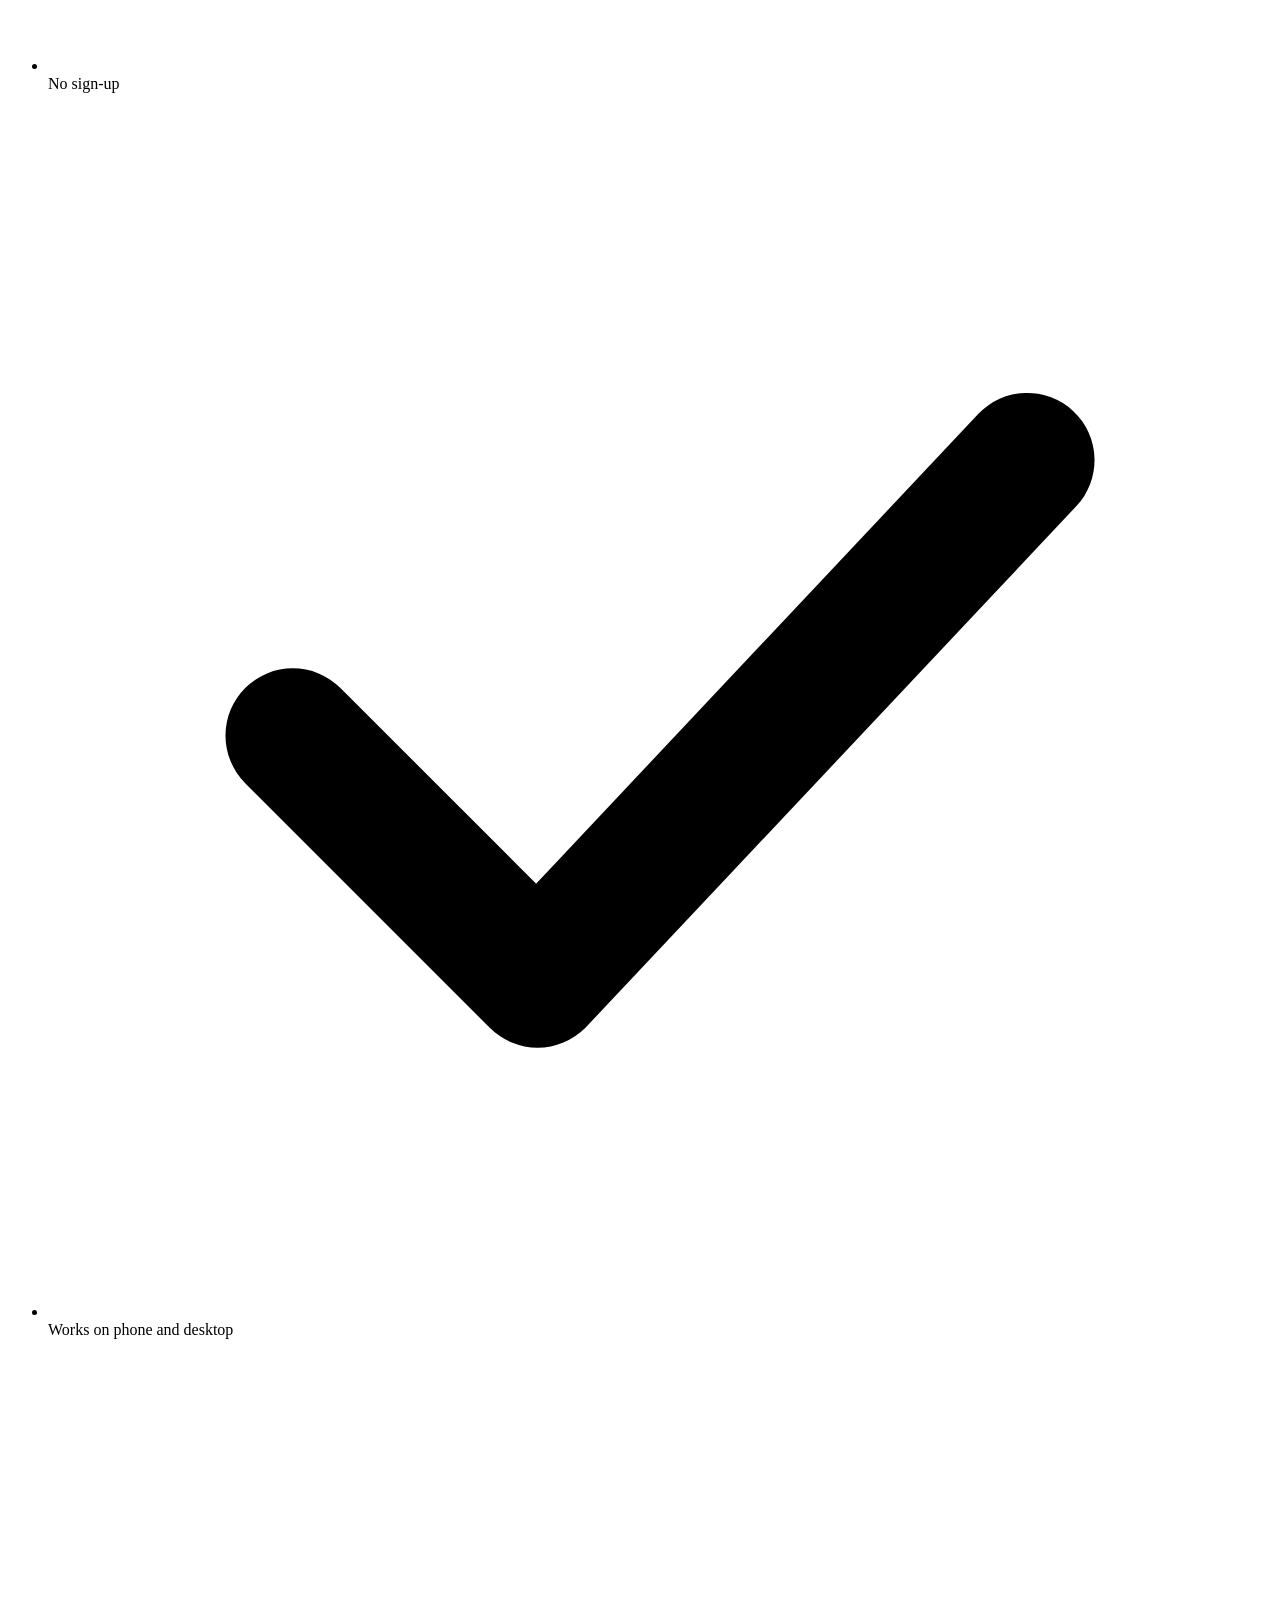
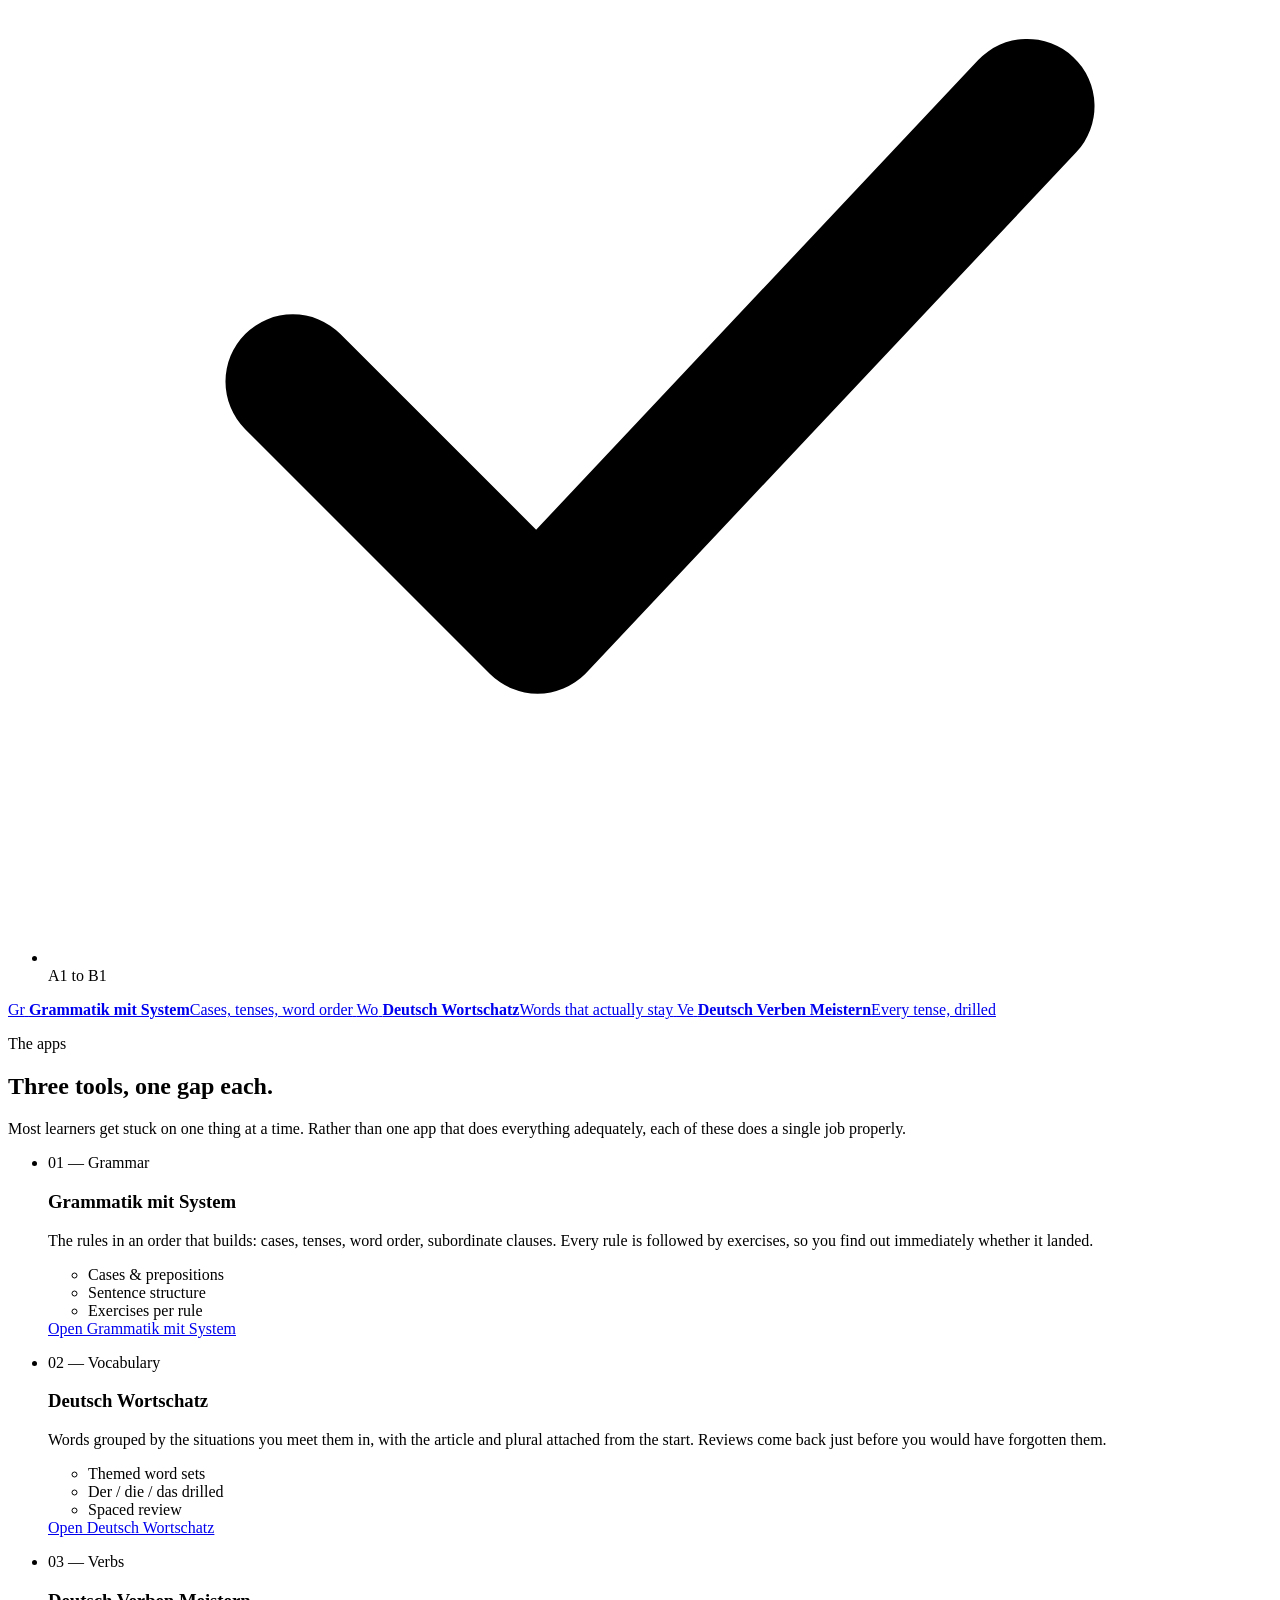
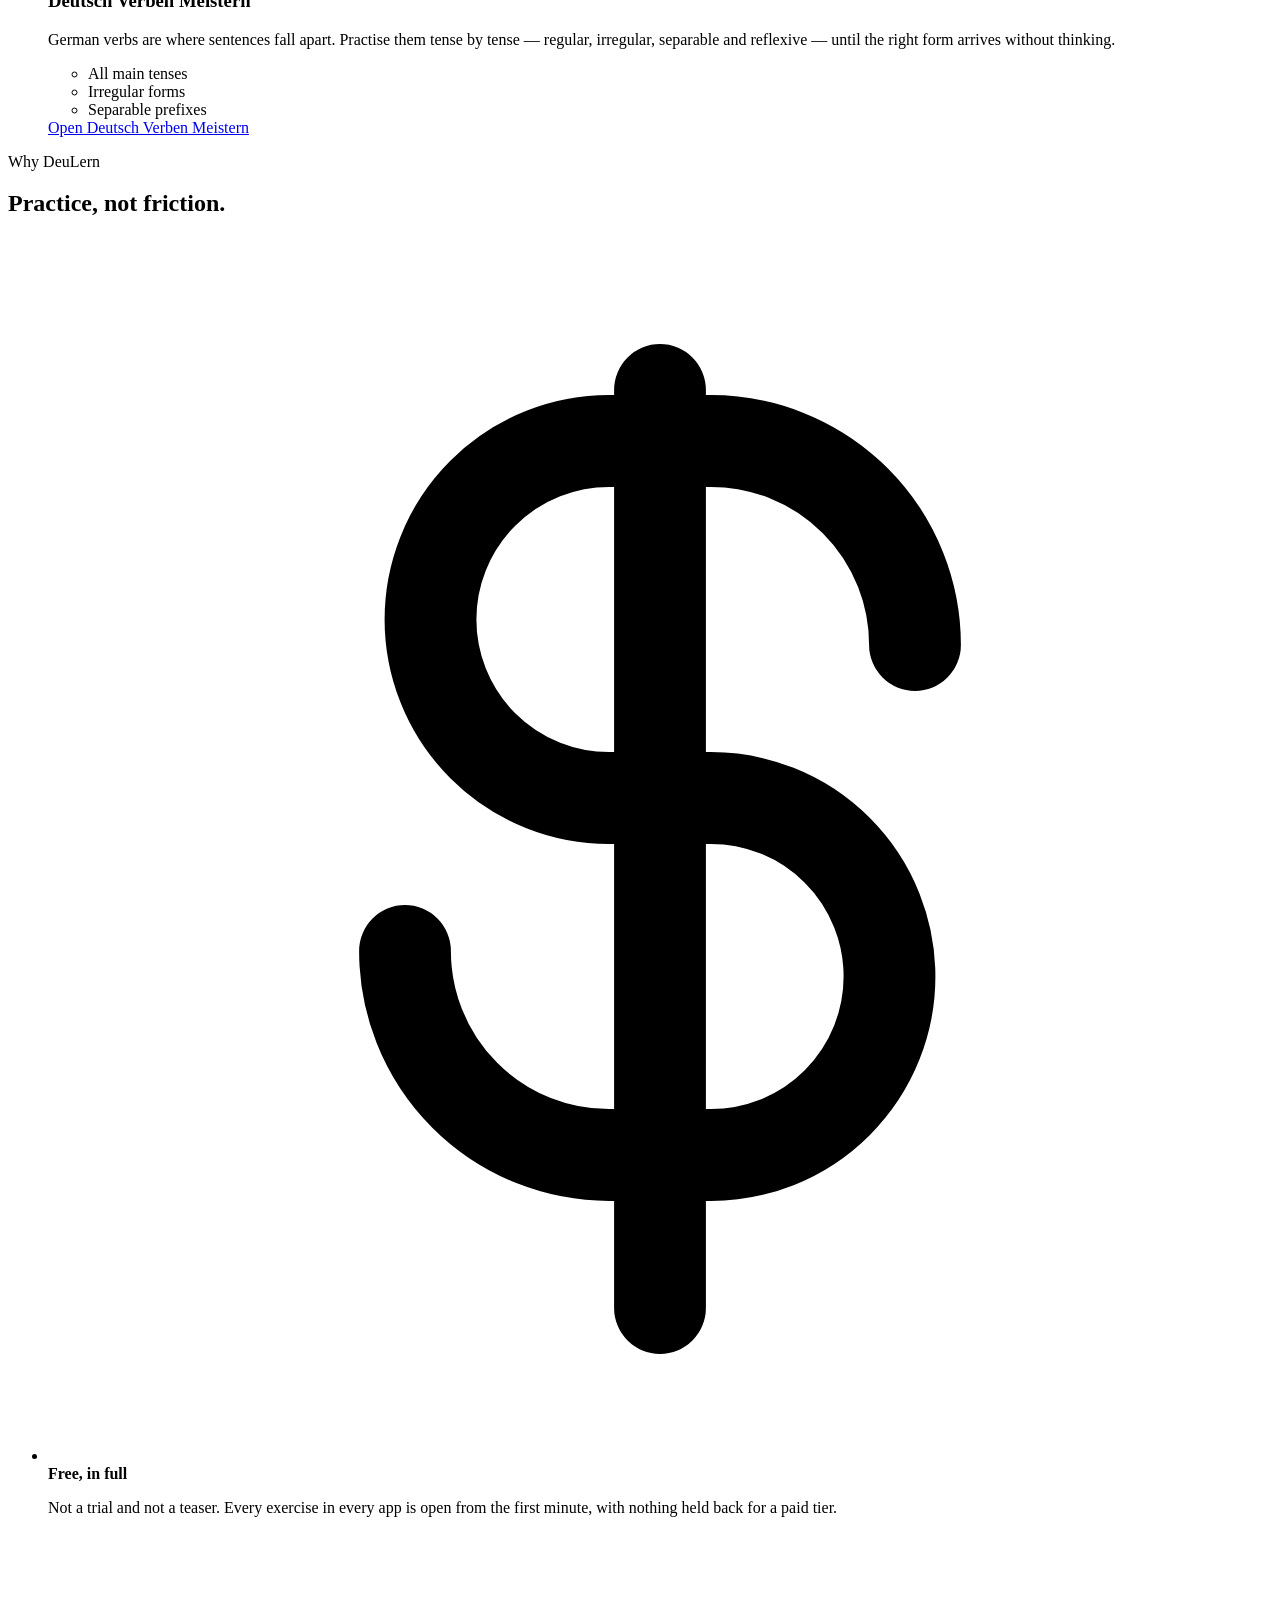
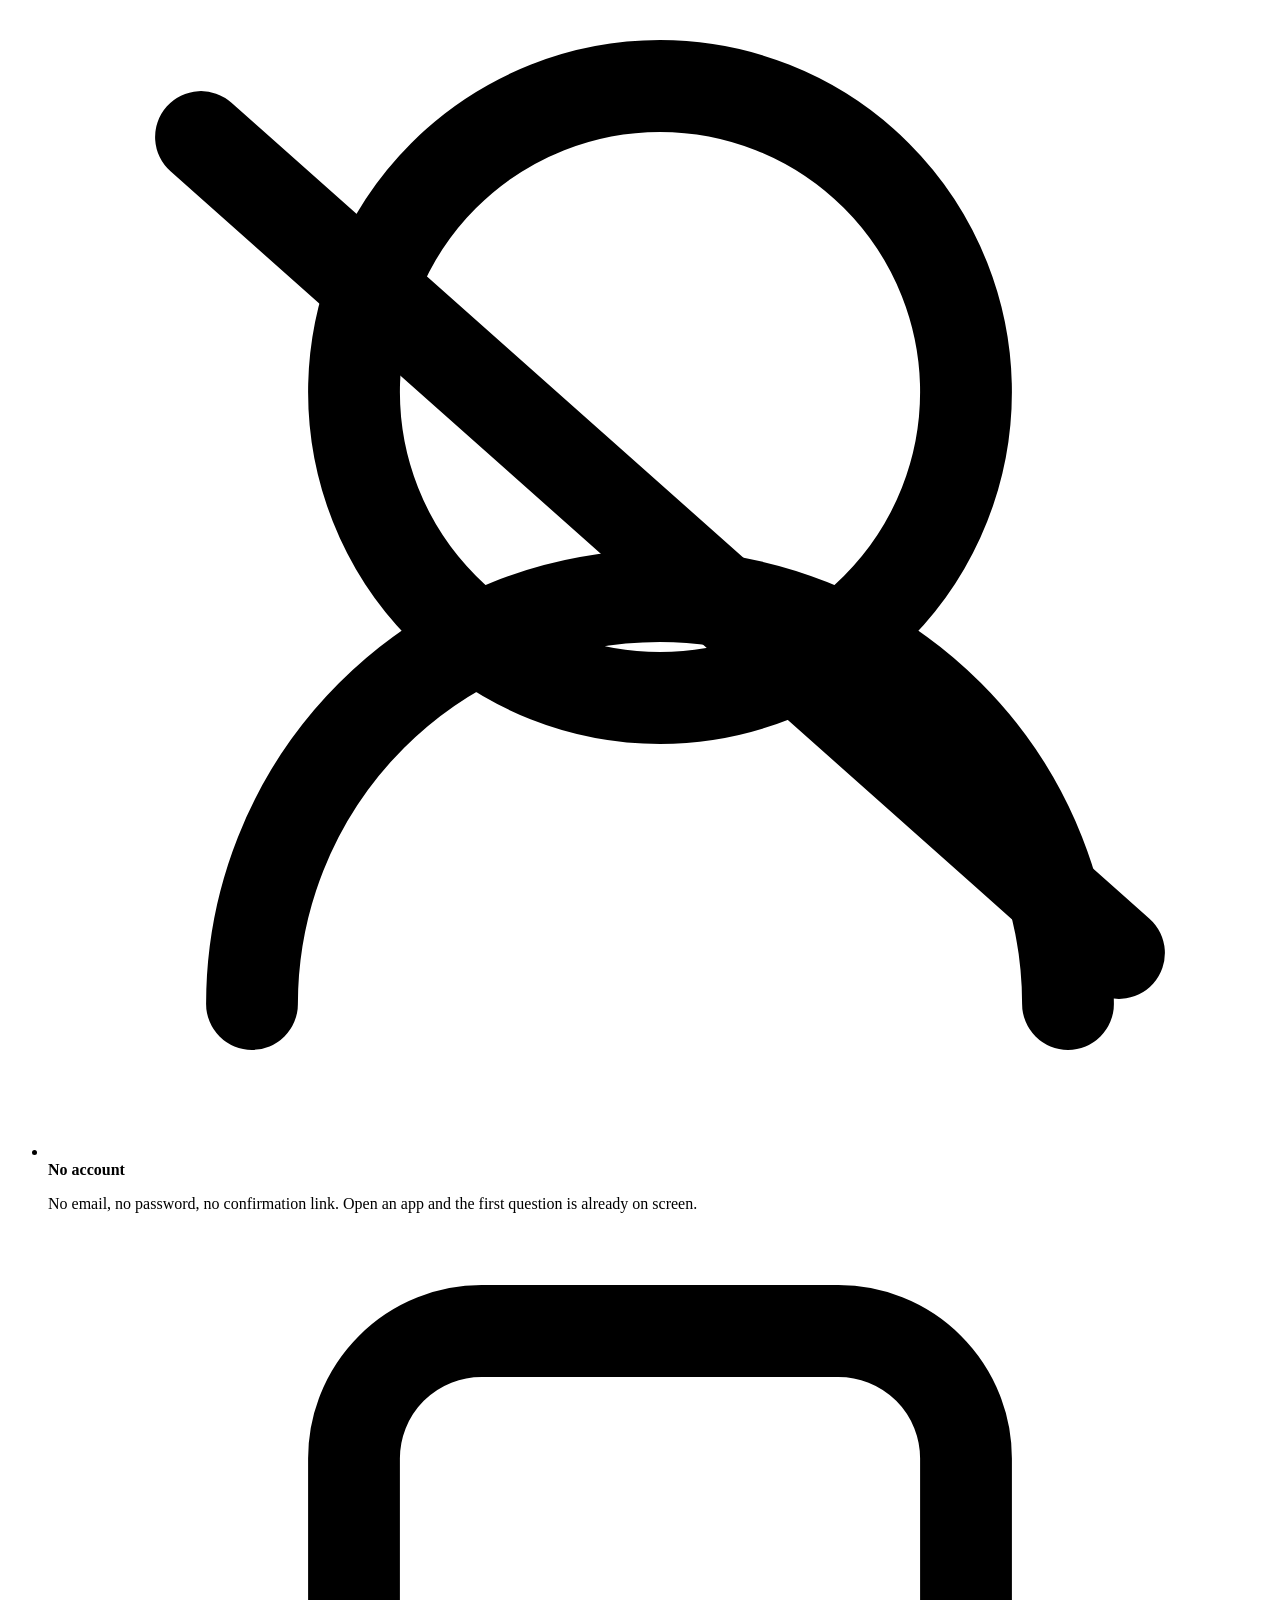
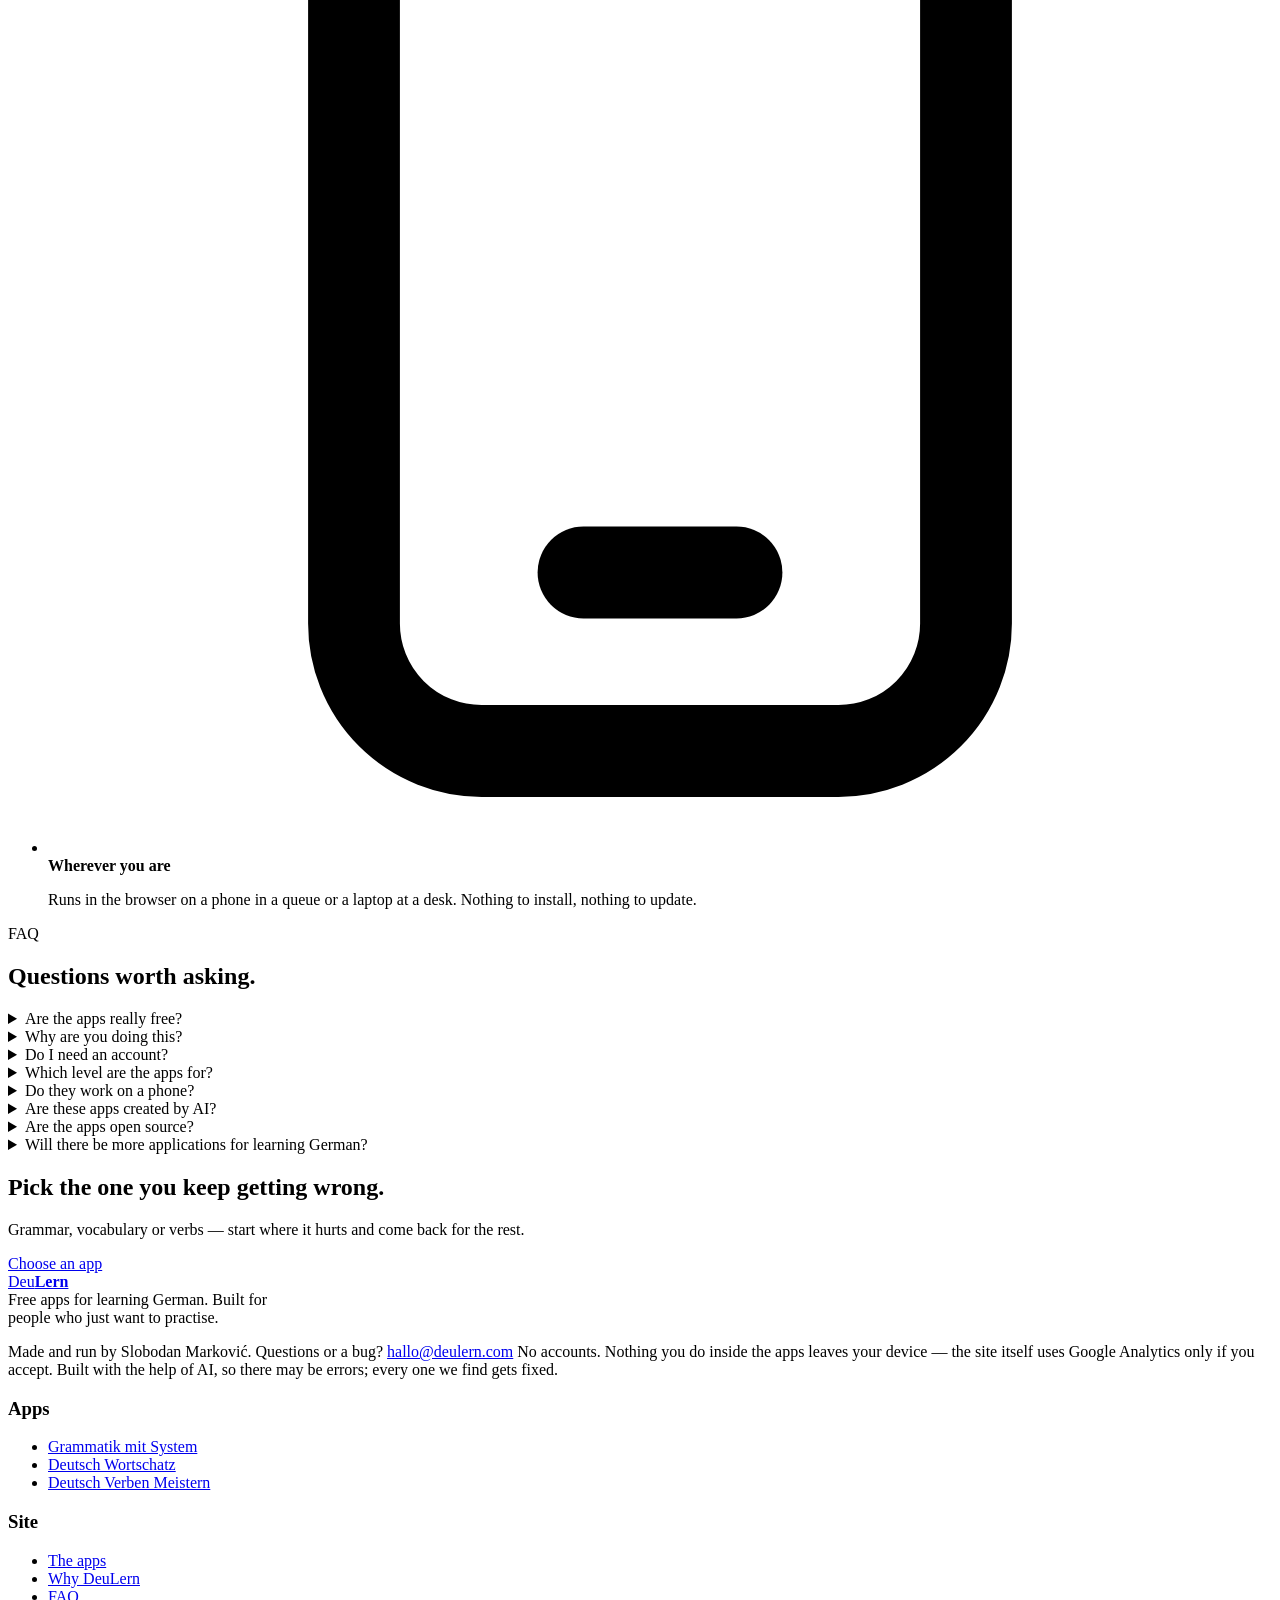
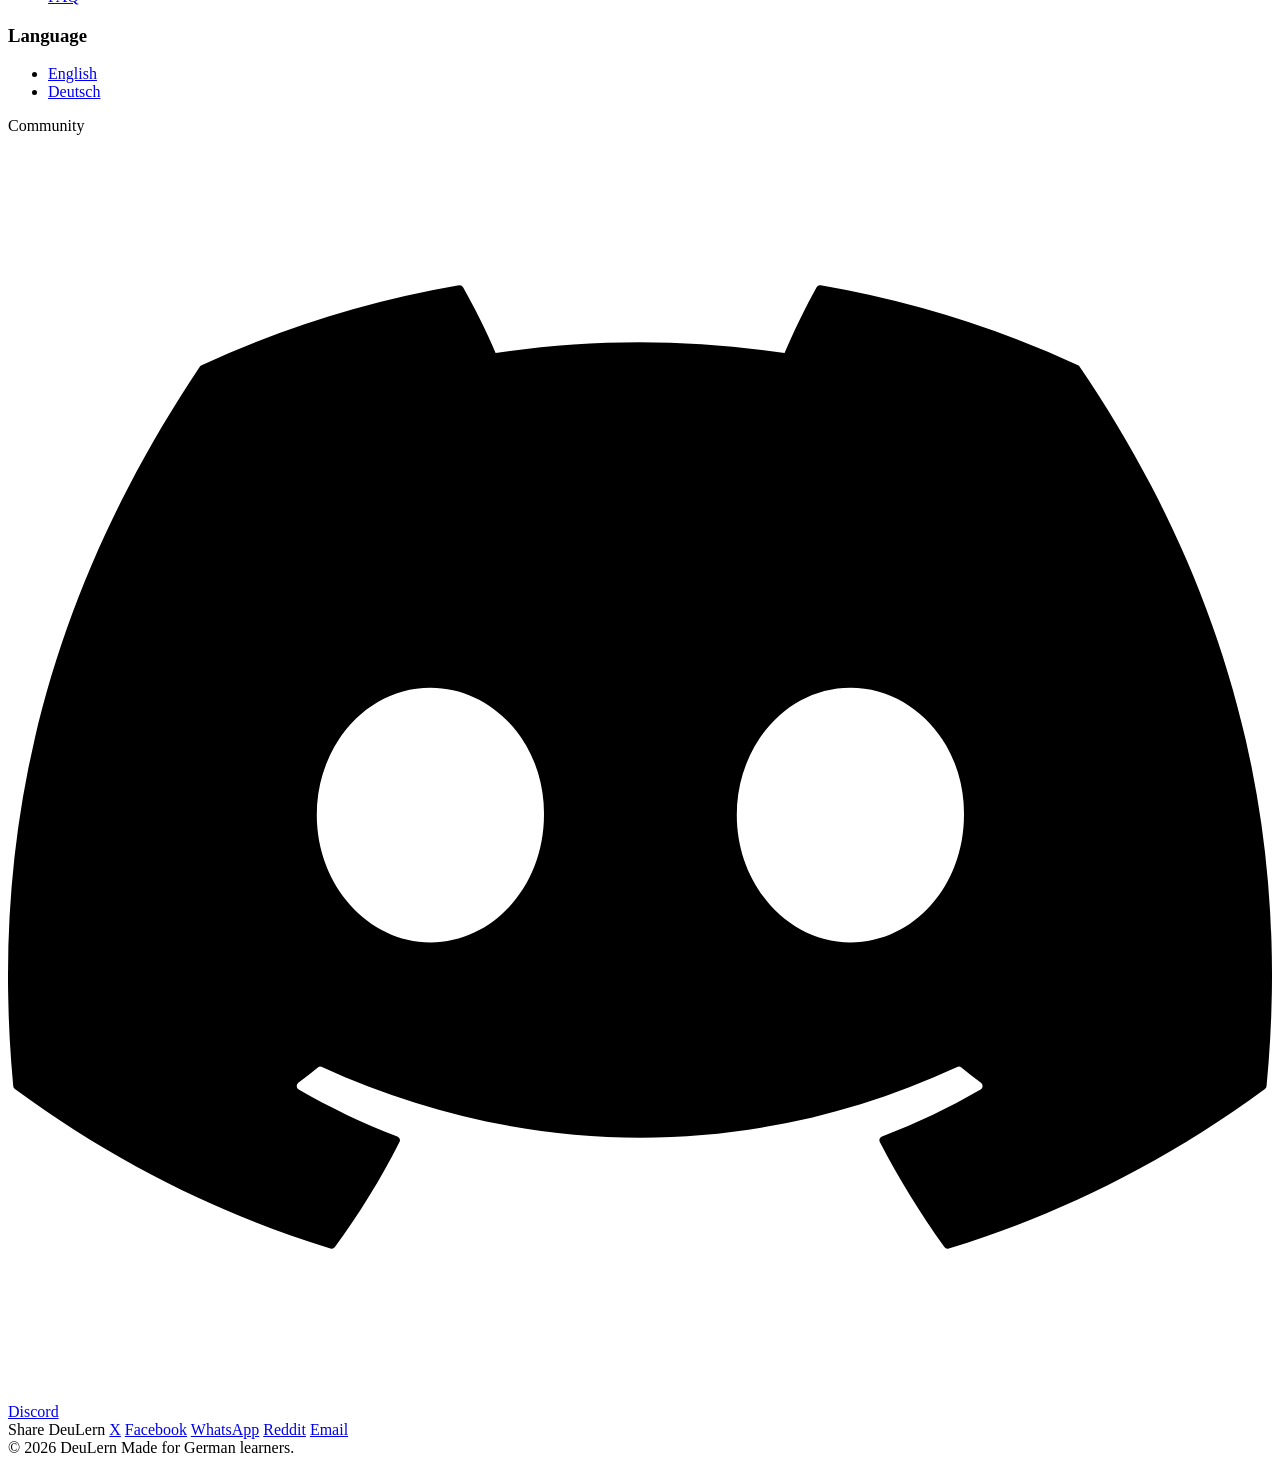
==== commit 9bd0a427: "Adding disclaimer" ====
--- a/public/index.html
+++ b/public/index.html
@@ -24,6 +24,8 @@
 <meta property="og:image:width" content="1200">
 <meta property="og:image:height" content="630">
 <meta name="twitter:card" content="summary_large_image">
+<meta name="twitter:image" content="https://deulern.com/og.png">
+<meta name="twitter:image:alt" content="DeuLern — free apps for learning German">
 <meta name="twitter:title" content="DeuLern — Free Apps for Learning German">
 <meta name="twitter:description" content="Grammar, vocabulary and verbs — three free German learning apps. No account, no cost.">
 
@@ -149,7 +151,7 @@
     {
       "@type": "Question",
       "name": "Are these apps created by AI?",
-      "acceptedAnswer": { "@type": "Answer", "text": "Yes. All apps are created by AI, and monitored by humans. In future, as our community grows, we will do peer reviews to make the content even better." }
+      "acceptedAnswer": { "@type": "Answer", "text": "Yes. All apps and their content are created by AI and monitored by humans, so there may be errors. Every error we identify will be fixed. In future, as our community grows, we will do peer reviews to make the content even better." }
     },
     {
       "@type": "Question",
@@ -359,7 +361,7 @@
         </details>
         <details>
           <summary>Are these apps created by AI?</summary>
-          <p>Yes. All apps are created by AI, and monitored by humans. In future, as our community grows, we will do peer reviews to make the content even better.</p>
+          <p>Yes. All apps and their content are created by AI and monitored by humans, so there may be errors. Every error we identify will be fixed. In future, as our community grows, we will do peer reviews to make the content even better.</p>
         </details>
         <details>
           <summary>Are the apps open source?</summary>
@@ -397,6 +399,7 @@
           <span>Made and run by Slobodan Marković.</span>
           <span>Questions or a bug? <a href="mailto:hallo@deulern.com">hallo@deulern.com</a></span>
           <span>No accounts. Nothing you do inside the apps leaves your device — the site itself uses Google Analytics only if you accept.</span>
+          <span>Built with the help of AI, so there may be errors; every one we find gets fixed.</span>
         </div>
       </div>
       <div>
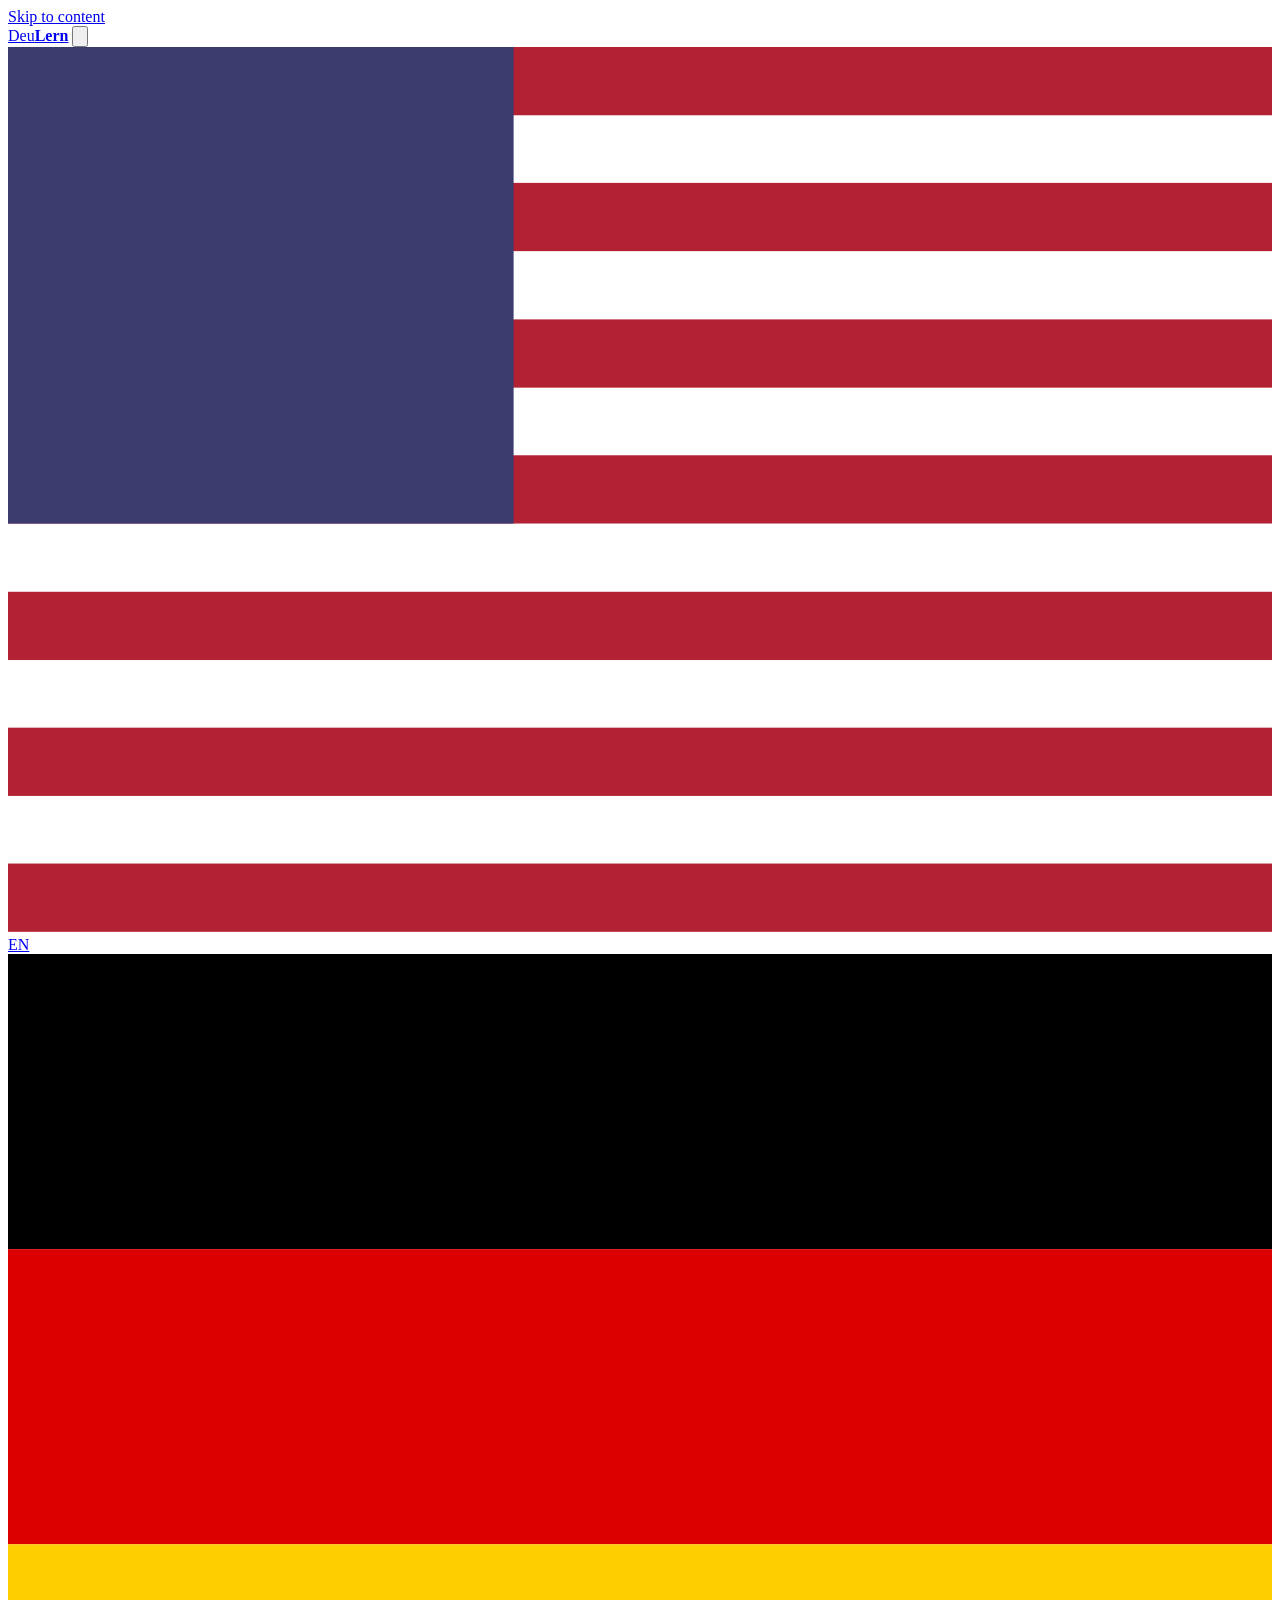
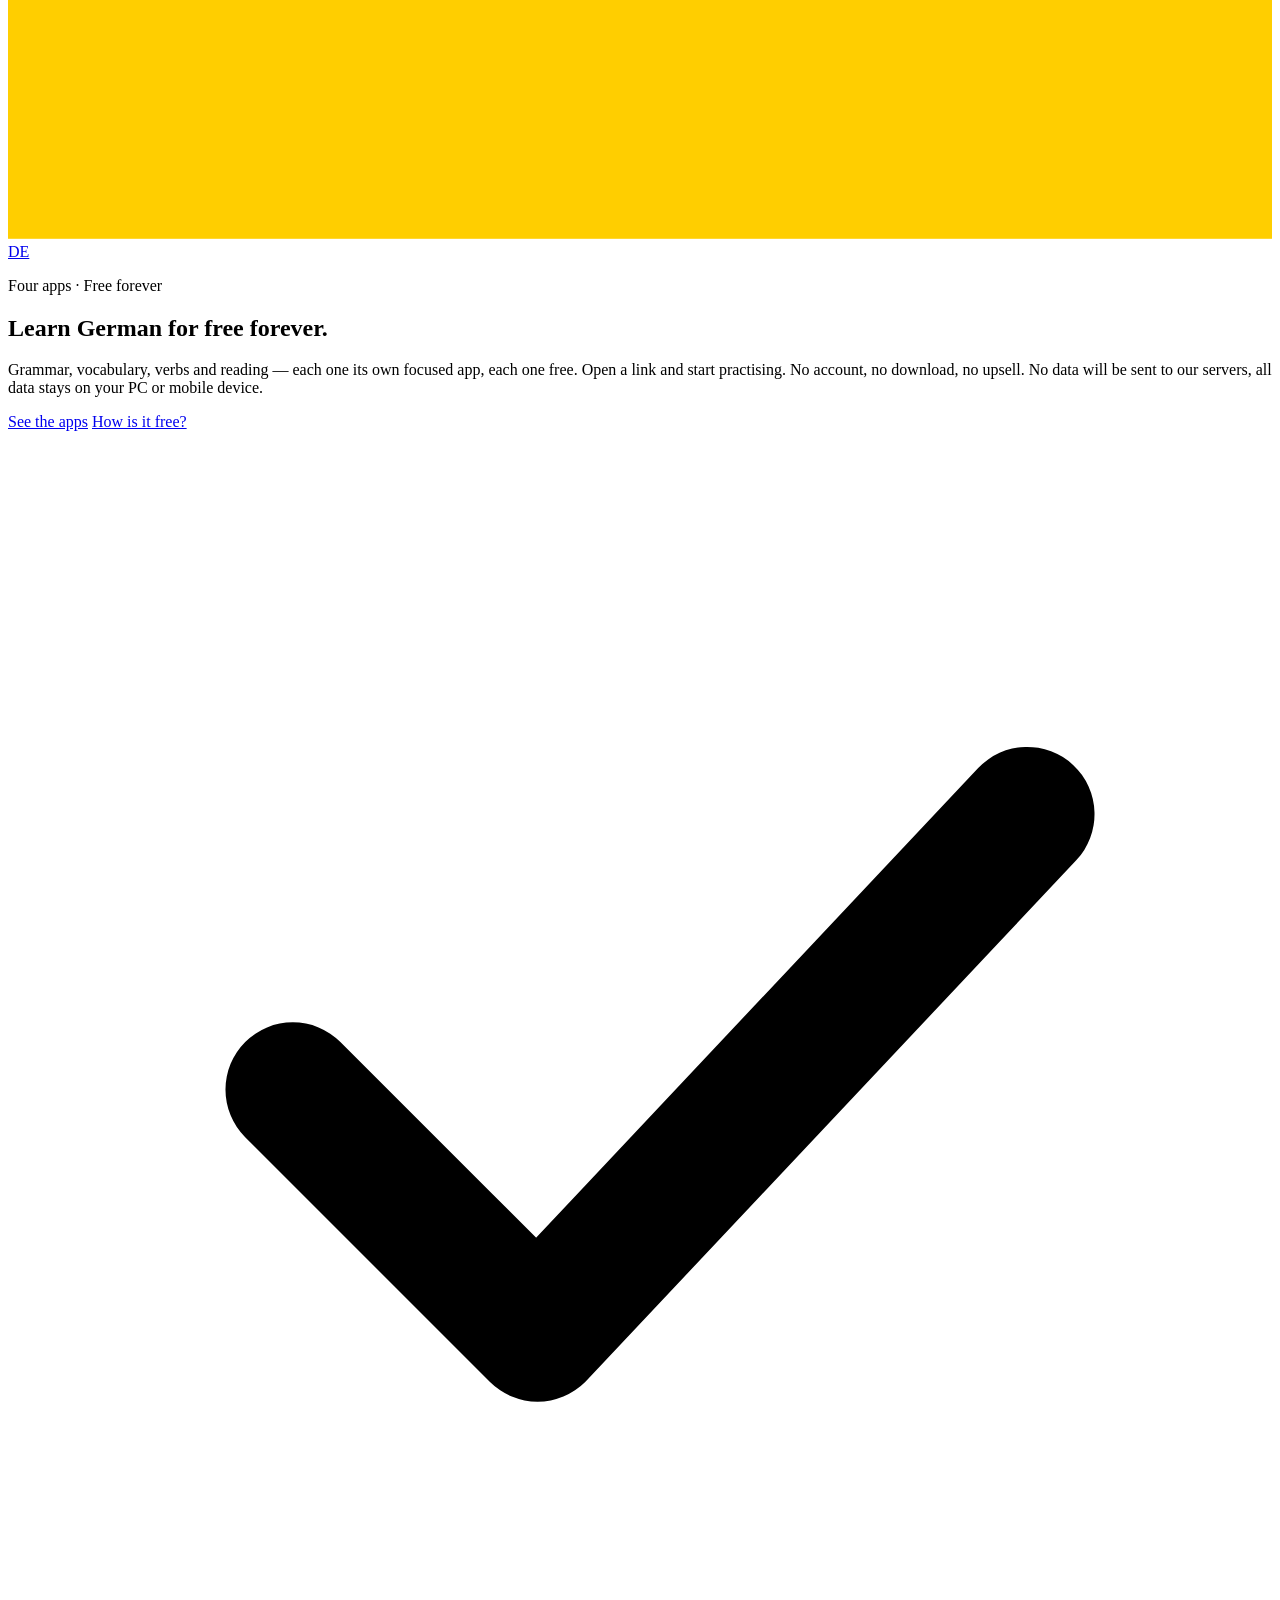
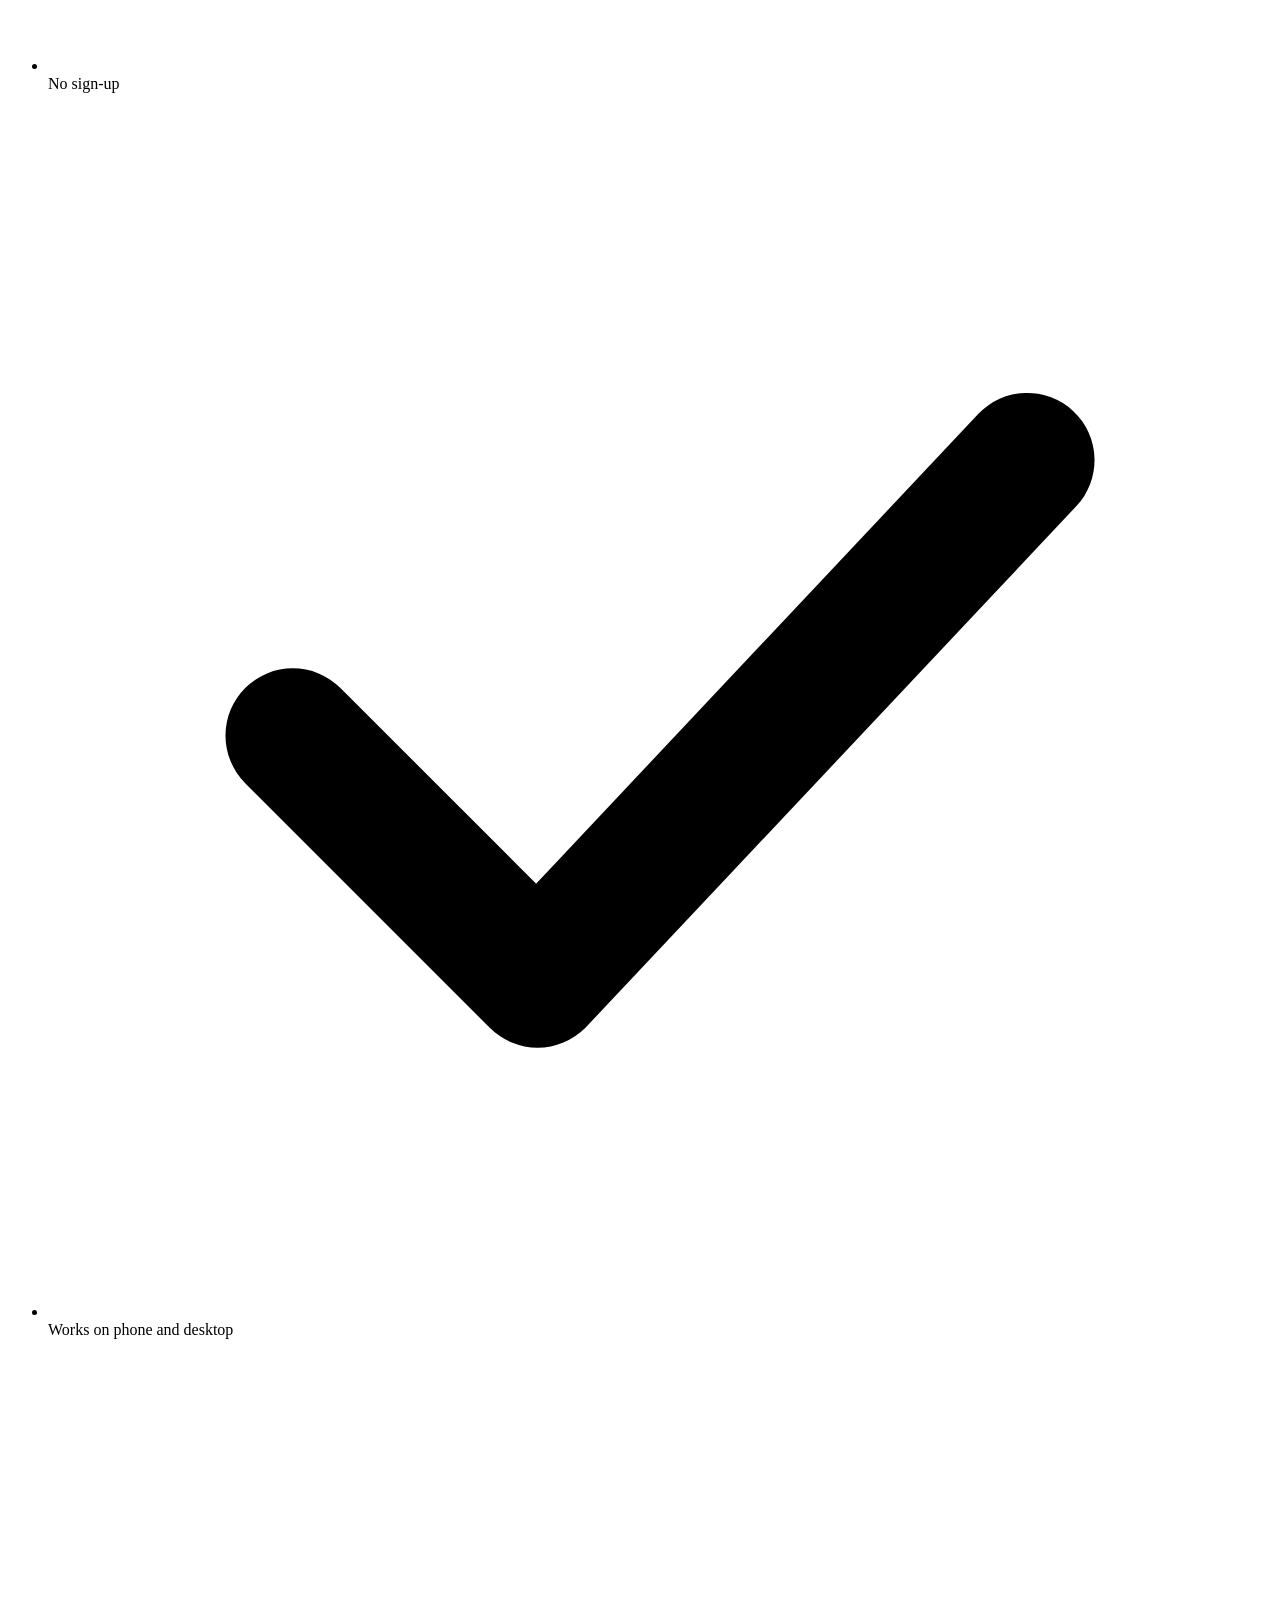
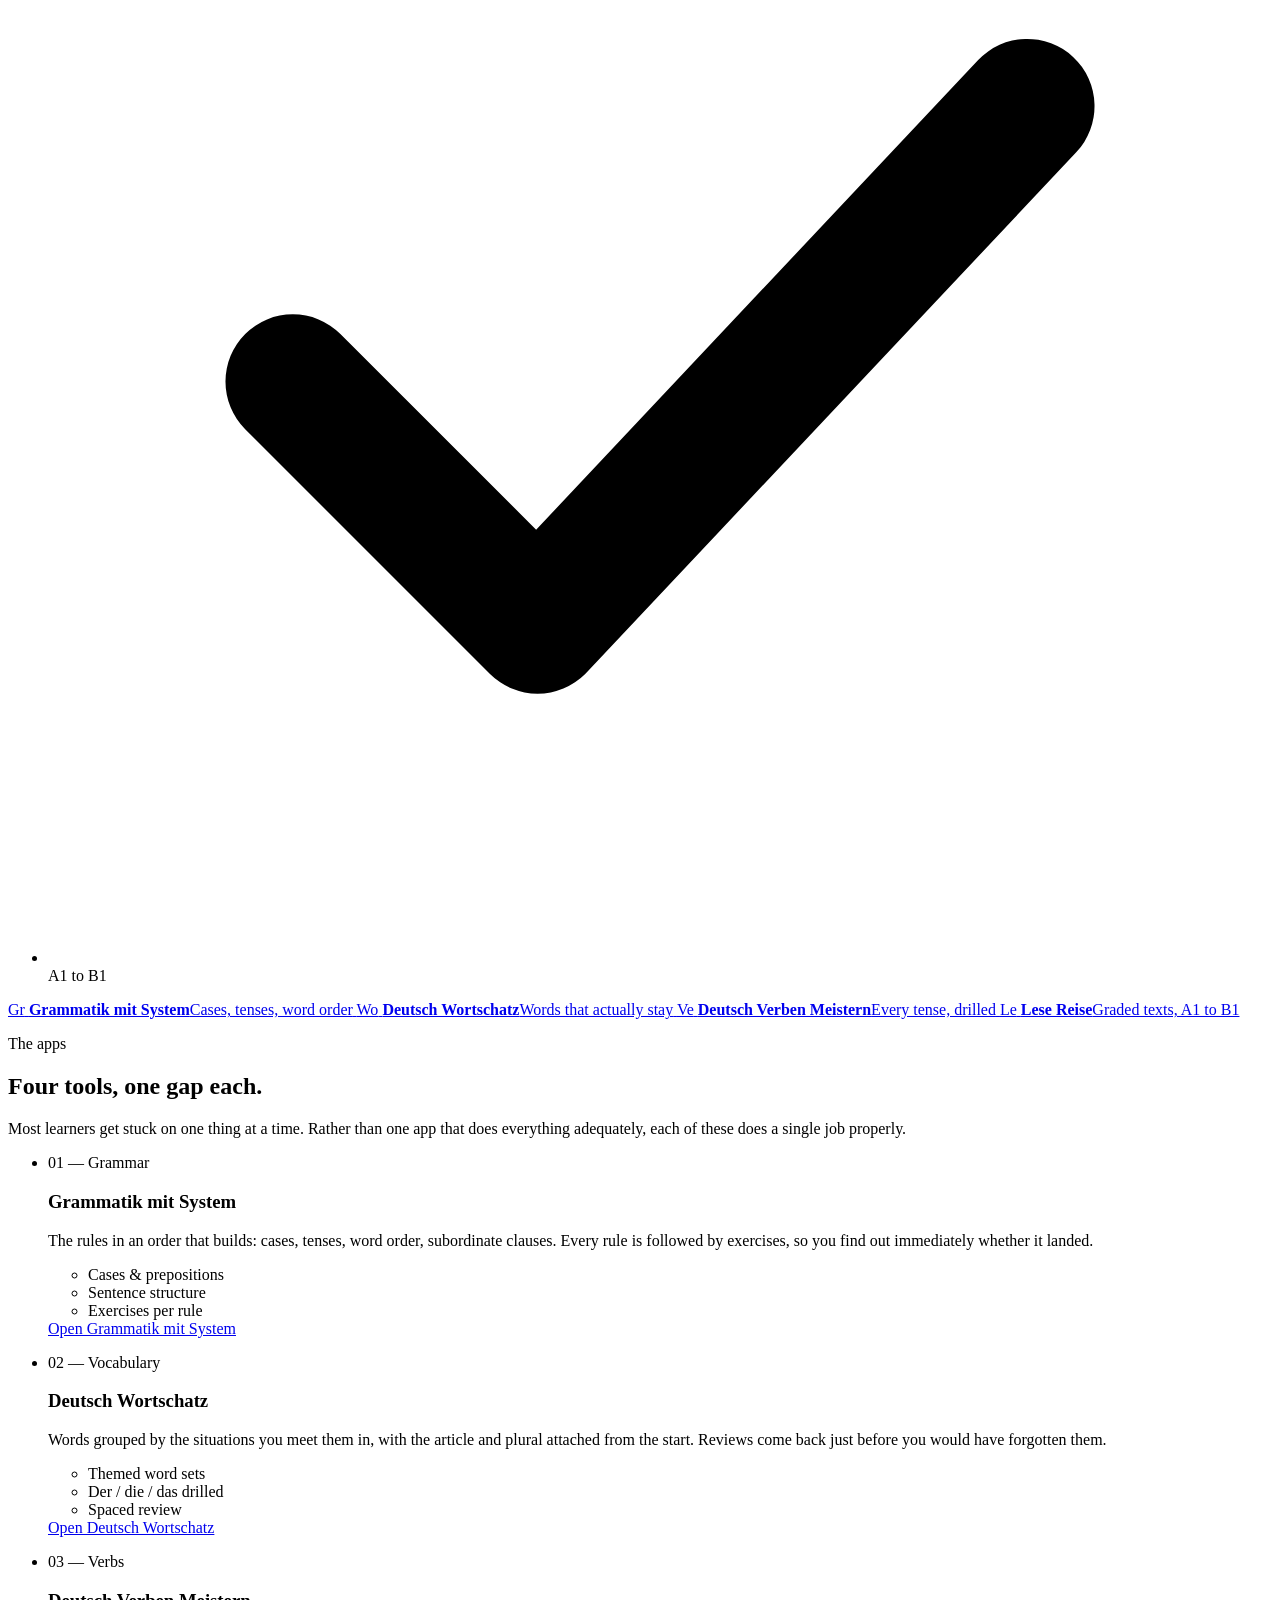
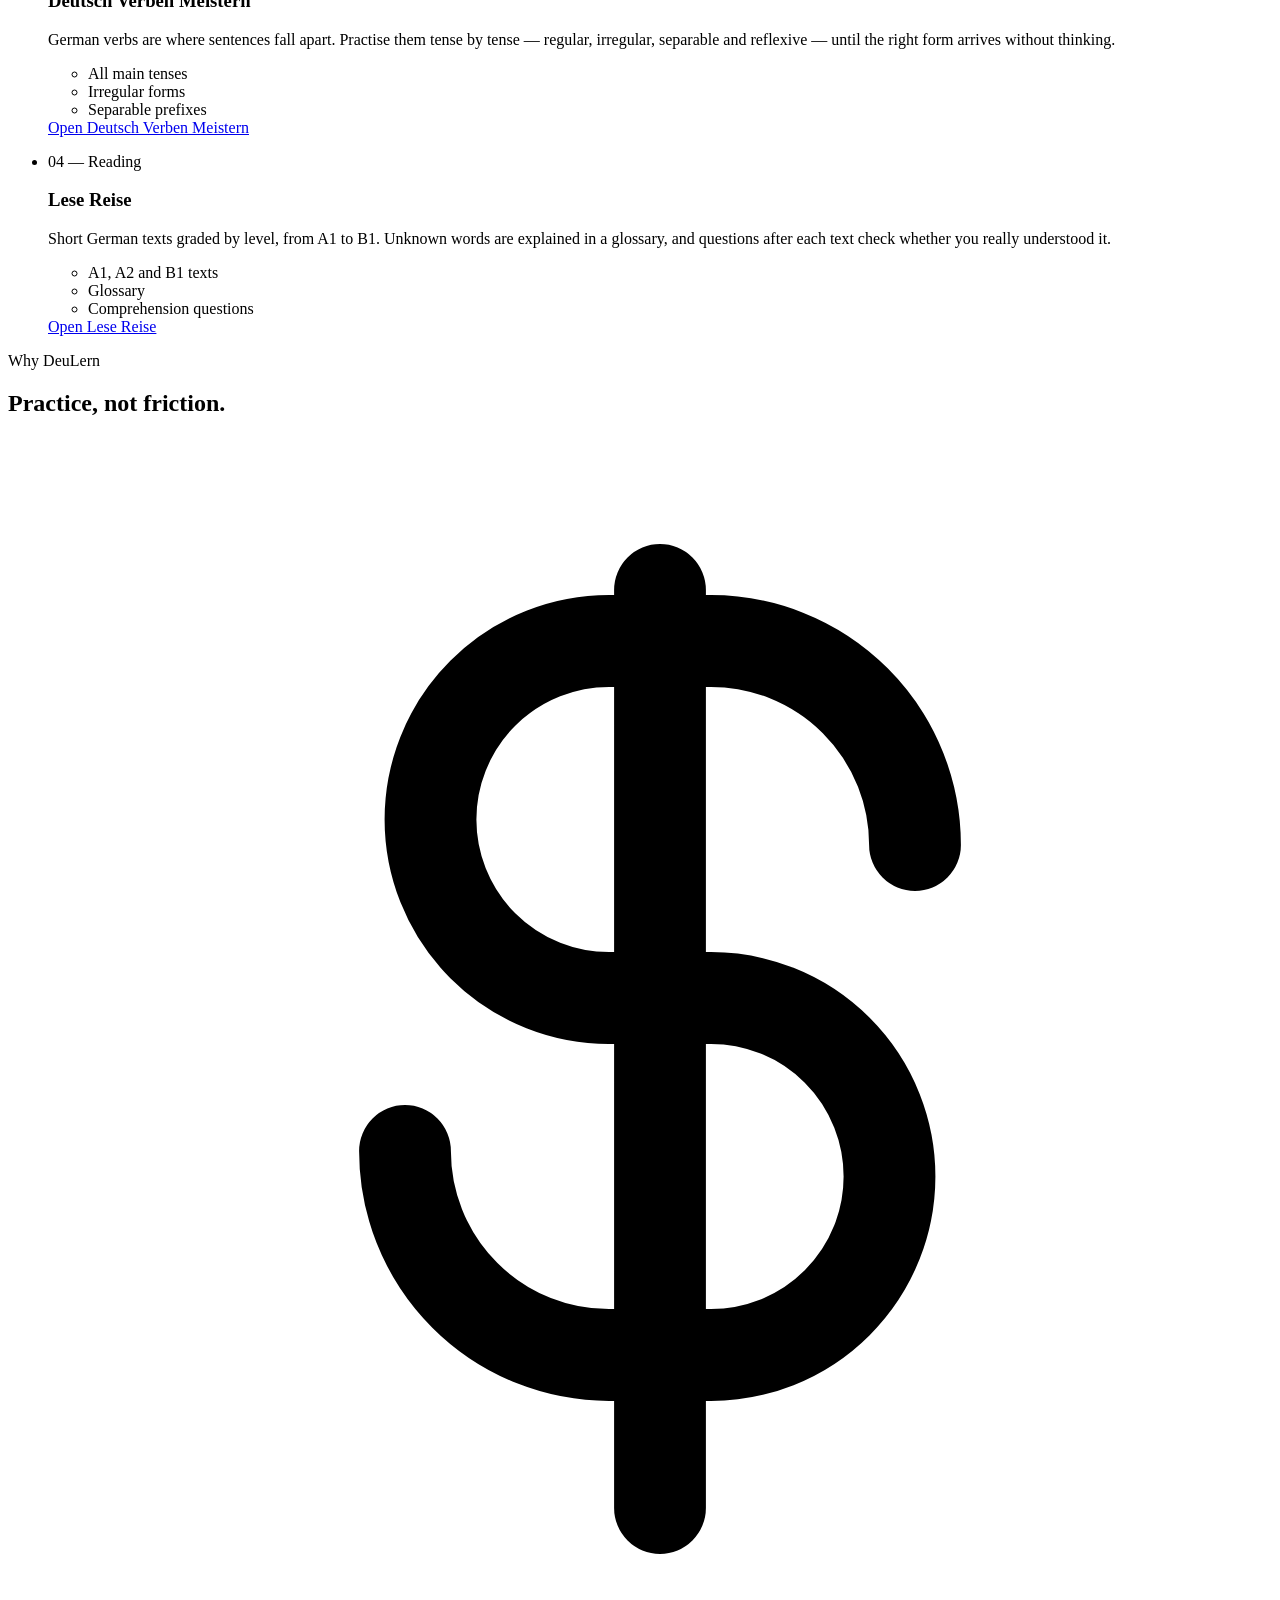
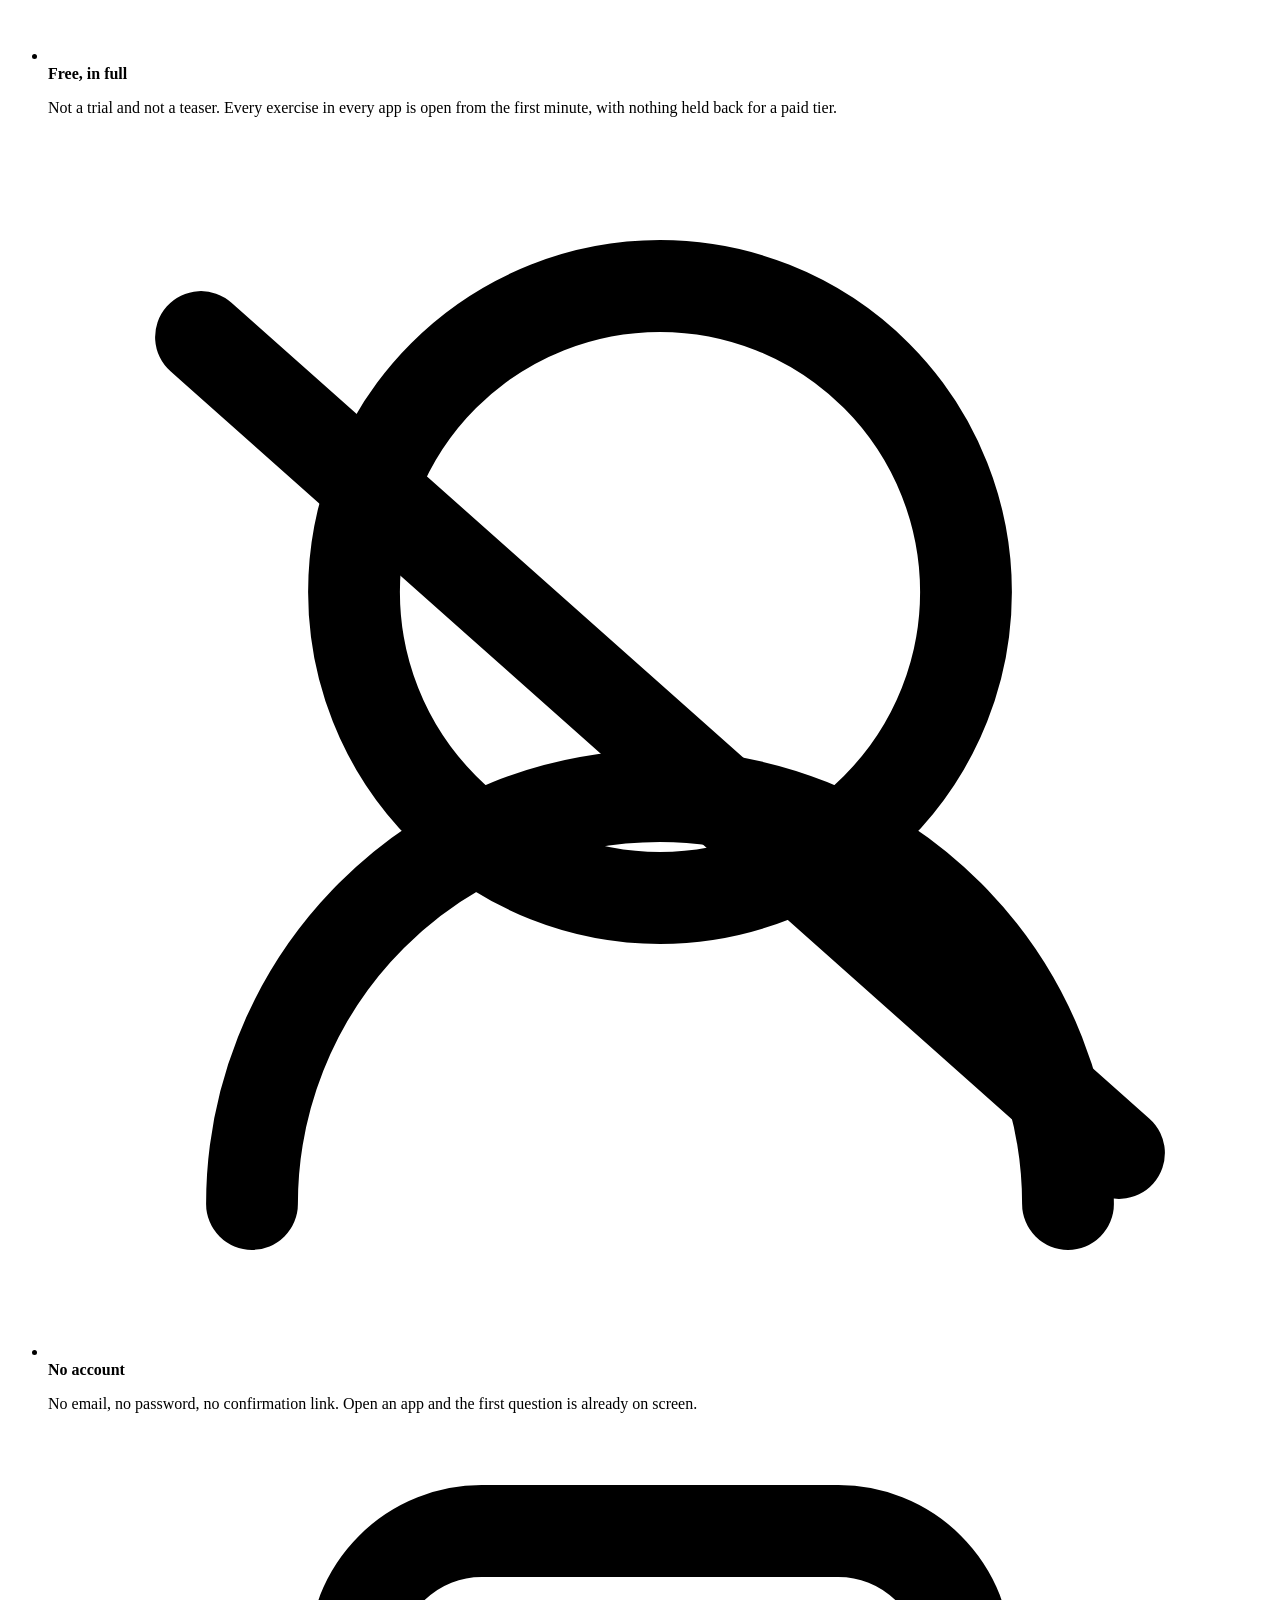
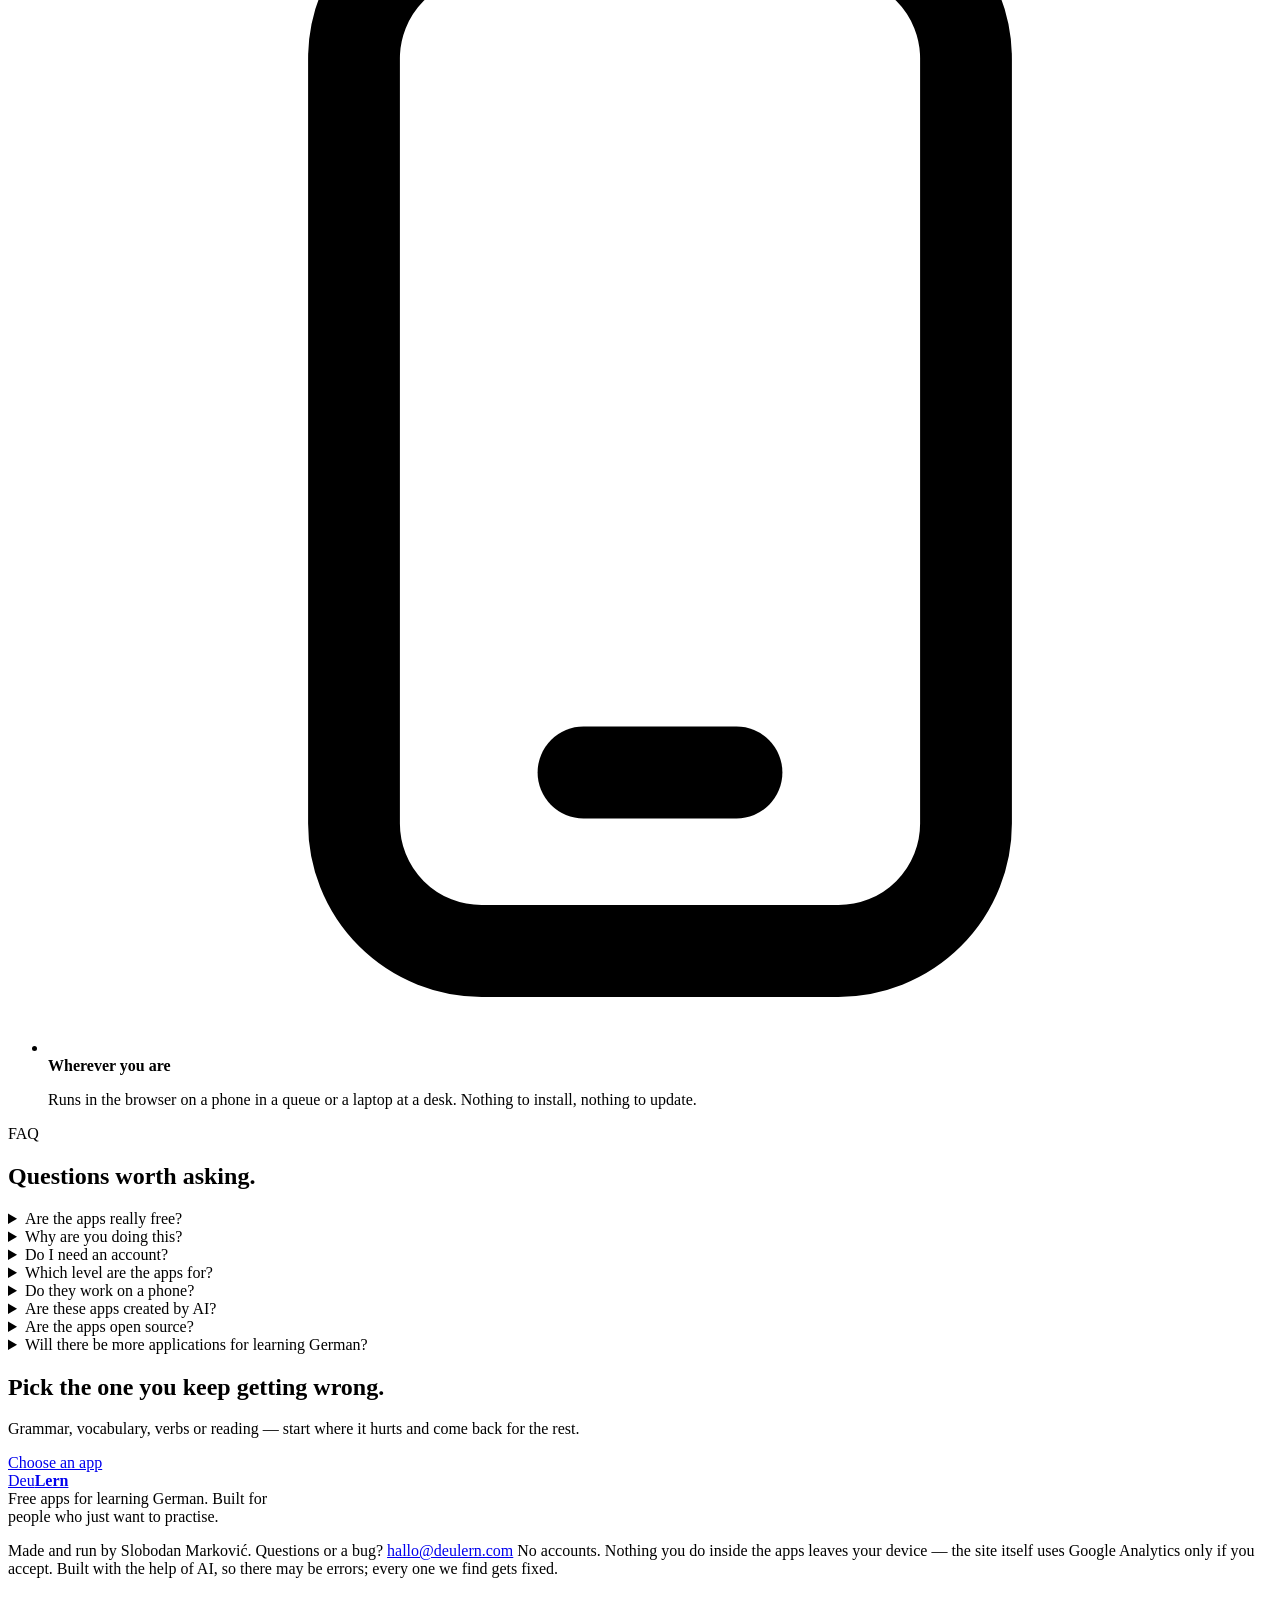
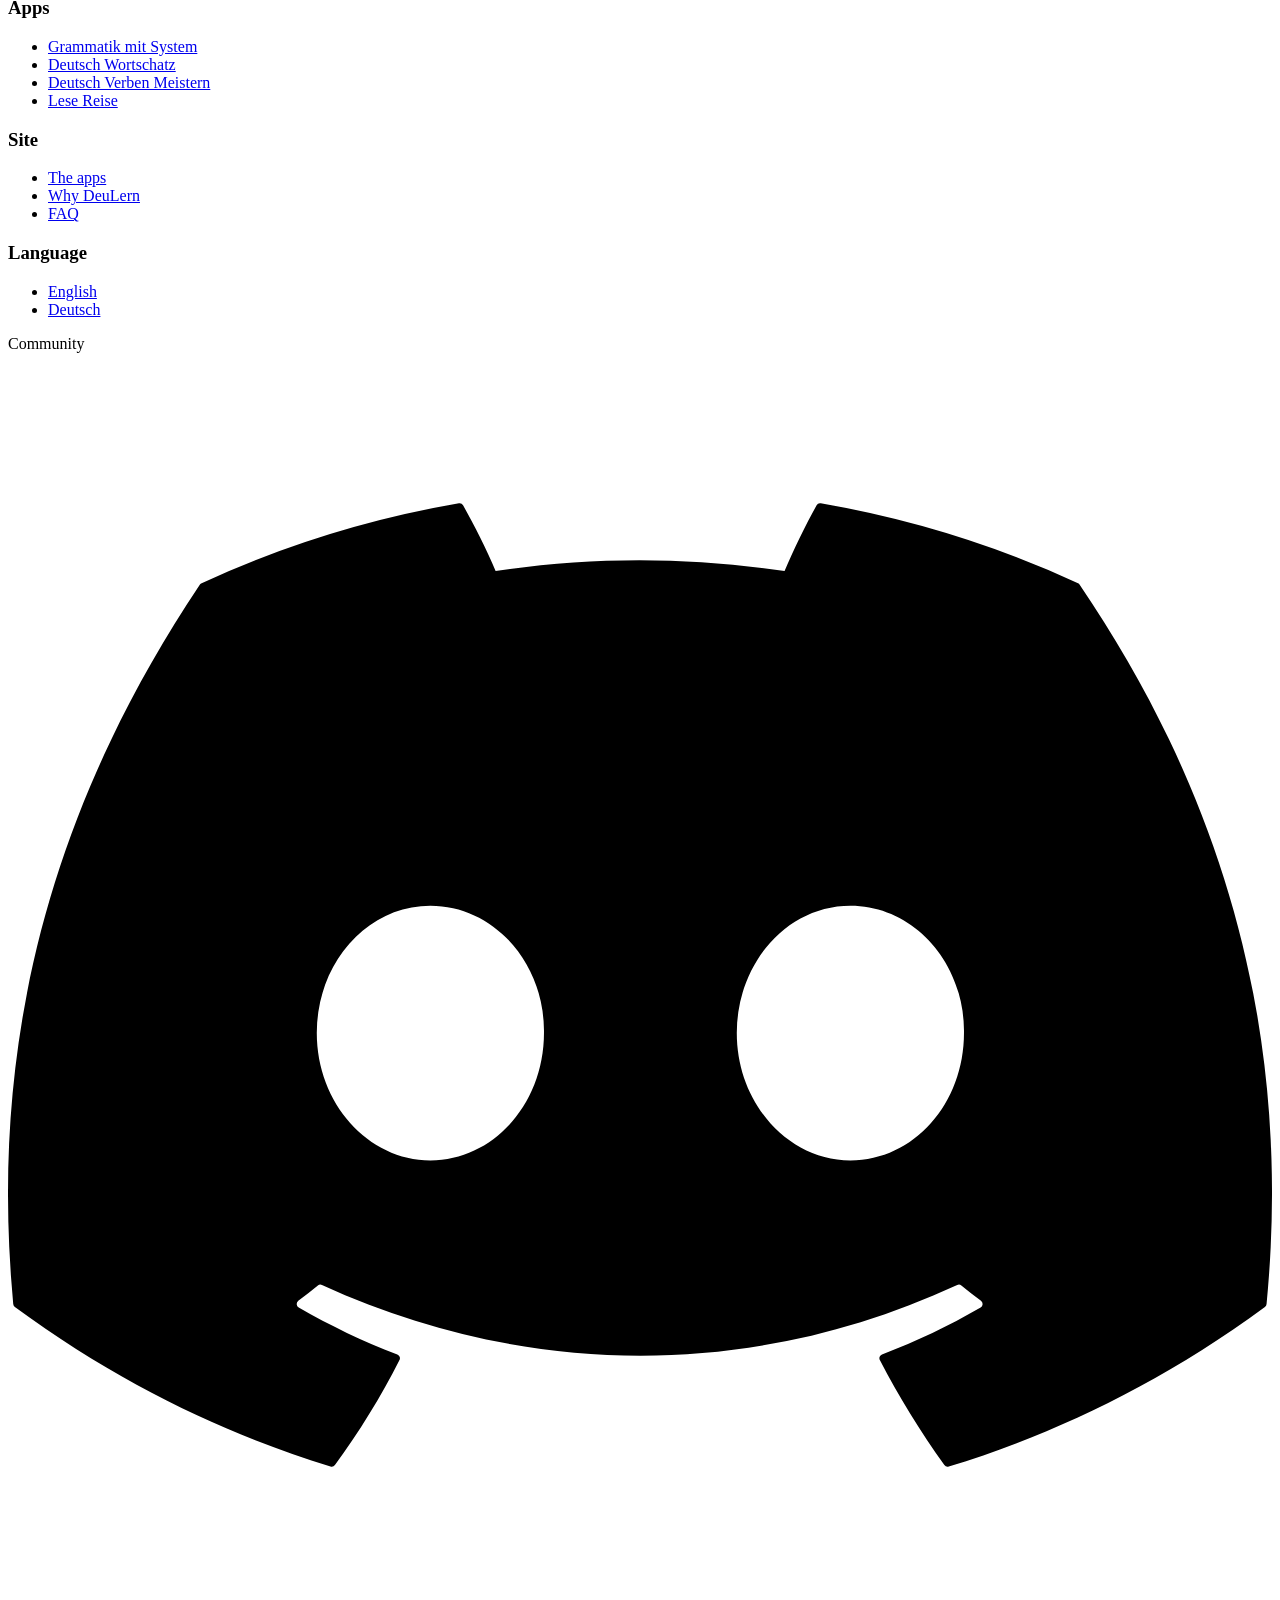
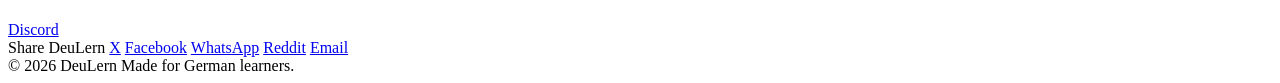
==== commit 95bf3b52: "Adding Lese Reise to the list of apps" ====
--- a/public/index.html
+++ b/public/index.html
@@ -4,8 +4,8 @@
 <meta charset="utf-8">
 <meta name="viewport" content="width=device-width, initial-scale=1">
 
-<title>DeuLern: Learn Deutsch Free — German Grammar, Vocabulary, Verbs</title>
-<meta name="description" content="Learn Deutsch for free: three apps for German grammar, vocabulary and verbs. No account, no cost, nothing to install. Open one in your browser and start practising.">
+<title>DeuLern: Learn Deutsch Free — Grammar, Vocabulary, Verbs, Reading</title>
+<meta name="description" content="Learn Deutsch for free: four apps for German grammar, vocabulary, verbs and reading. No account, no cost, nothing to install. Open one in your browser and start practising.">
 
 <link rel="canonical" href="https://deulern.com/">
 <link rel="alternate" hreflang="en" href="https://deulern.com/">
@@ -15,7 +15,7 @@
 <meta property="og:type" content="website">
 <meta property="og:site_name" content="DeuLern">
 <meta property="og:title" content="DeuLern — Free Apps for Learning German">
-<meta property="og:description" content="Grammar, vocabulary and verbs — three free German learning apps you can open in your browser. No account, no cost.">
+<meta property="og:description" content="Grammar, vocabulary, verbs and reading — four free German learning apps you can open in your browser. No account, no cost.">
 <meta property="og:url" content="https://deulern.com/">
 <meta property="og:locale" content="en_US">
 <meta property="og:locale:alternate" content="de_DE">
@@ -27,7 +27,7 @@
 <meta name="twitter:image" content="https://deulern.com/og.png">
 <meta name="twitter:image:alt" content="DeuLern — free apps for learning German">
 <meta name="twitter:title" content="DeuLern — Free Apps for Learning German">
-<meta name="twitter:description" content="Grammar, vocabulary and verbs — three free German learning apps. No account, no cost.">
+<meta name="twitter:description" content="Grammar, vocabulary, verbs and reading — four free German learning apps. No account, no cost.">
 
 <meta name="theme-color" content="#ffffff" media="(prefers-color-scheme: light)">
 <meta name="theme-color" content="#0f2530" media="(prefers-color-scheme: dark)">
@@ -58,7 +58,7 @@
   "name": "DeuLern",
   "url": "https://deulern.com/",
   "inLanguage": ["en", "de"],
-  "description": "Free apps for learning German grammar, vocabulary and verbs.",
+  "description": "Free apps for learning German grammar, vocabulary, verbs and reading.",
   "publisher": {
     "@type": "Organization",
     "name": "DeuLern",
@@ -114,6 +114,20 @@
         "description": "Practise German verbs tense by tense — regular, irregular and separable, until the forms come automatically.",
         "offers": { "@type": "Offer", "price": "0", "priceCurrency": "EUR" }
       }
+    },
+    {
+      "@type": "ListItem",
+      "position": 4,
+      "item": {
+        "@type": "SoftwareApplication",
+        "name": "Lese Reise",
+        "url": "https://lese.deulern.com",
+        "applicationCategory": "EducationalApplication",
+        "operatingSystem": "Web browser",
+        "inLanguage": "de",
+        "description": "Graded German reading texts for A1, A2 and B1, with a glossary and comprehension questions for every text.",
+        "offers": { "@type": "Offer", "price": "0", "priceCurrency": "EUR" }
+      }
     }
   ]
 }
@@ -126,7 +140,7 @@
     {
       "@type": "Question",
       "name": "Are the apps really free?",
-      "acceptedAnswer": { "@type": "Answer", "text": "Yes. All three apps are free to use in full. There is no trial, no paid tier and nothing to unlock." }
+      "acceptedAnswer": { "@type": "Answer", "text": "Yes. All four apps are free to use in full. There is no trial, no paid tier and nothing to unlock." }
     },
     {
       "@type": "Question",
@@ -214,9 +228,9 @@
   <section class="hero">
     <div class="container hero__inner">
       <div class="hero__copy">
-        <p class="t-eyebrow">Three apps · Free forever</p>
+        <p class="t-eyebrow">Four apps · Free forever</p>
         <h1 class="t-display">Learn German for free forever.</h1>
-        <p class="t-lead">Grammar, vocabulary and verbs — each one its own focused app, each one free. Open a link and start practising. No account, no download, no upsell. No data will be sent to our servers, all data stays on your PC or mobile device.</p>
+        <p class="t-lead">Grammar, vocabulary, verbs and reading — each one its own focused app, each one free. Open a link and start practising. No account, no download, no upsell. No data will be sent to our servers, all data stays on your PC or mobile device.</p>
 
         <div class="hero__cta">
           <a class="btn btn--primary" href="#apps">See the apps</a>
@@ -252,6 +266,10 @@
           <span class="stack__glyph">Ve</span>
           <span><b>Deutsch Verben Meistern</b><span>Every tense, drilled</span></span>
         </a>
+        <a class="stack__row" href="https://lese.deulern.com" rel="noopener">
+          <span class="stack__glyph">Le</span>
+          <span><b>Lese Reise</b><span>Graded texts, A1 to B1</span></span>
+        </a>
       </div>
     </div>
   </section>
@@ -260,7 +278,7 @@
     <div class="container">
       <div class="section__head">
         <p class="t-eyebrow">The apps</p>
-        <h2 class="t-h2">Three tools, one gap each.</h2>
+        <h2 class="t-h2">Four tools, one gap each.</h2>
         <p class="t-lead">Most learners get stuck on one thing at a time. Rather than one app that does everything adequately, each of these does a single job properly.</p>
       </div>
 
@@ -300,6 +318,18 @@
           </ul>
           <a class="btn btn--primary" href="https://verben.deulern.com" rel="noopener">Open Deutsch Verben Meistern</a>
         </li>
+
+        <li class="card">
+          <p class="card__num">04 — Reading</p>
+          <h3 class="t-h3">Lese Reise</h3>
+          <p>Short German texts graded by level, from A1 to B1. Unknown words are explained in a glossary, and questions after each text check whether you really understood it.</p>
+          <ul class="chips">
+            <li class="chip">A1, A2 and B1 texts</li>
+            <li class="chip">Glossary</li>
+            <li class="chip">Comprehension questions</li>
+          </ul>
+          <a class="btn btn--primary" href="https://lese.deulern.com" rel="noopener">Open Lese Reise</a>
+        </li>
       </ul>
     </div>
   </section>
@@ -341,7 +371,7 @@
       <div class="faq">
         <details>
           <summary>Are the apps really free?</summary>
-          <p>Yes. All three apps are free to use in full. There is no trial, no paid tier and nothing to unlock.</p>
+          <p>Yes. All four apps are free to use in full. There is no trial, no paid tier and nothing to unlock.</p>
         </details>
         <details>
           <summary>Why are you doing this?</summary>
@@ -380,7 +410,7 @@
       <div class="band">
         <div>
           <h2 class="t-h3">Pick the one you keep getting wrong.</h2>
-          <p class="t-small">Grammar, vocabulary or verbs — start where it hurts and come back for the rest.</p>
+          <p class="t-small">Grammar, vocabulary, verbs or reading — start where it hurts and come back for the rest.</p>
         </div>
         <a class="btn btn--primary" href="#apps">Choose an app</a>
       </div>
@@ -408,6 +438,7 @@
           <li><a href="https://grammatik.deulern.com" rel="noopener">Grammatik mit System</a></li>
           <li><a href="https://wortschatz.deulern.com" rel="noopener">Deutsch Wortschatz</a></li>
           <li><a href="https://verben.deulern.com" rel="noopener">Deutsch Verben Meistern</a></li>
+          <li><a href="https://lese.deulern.com" rel="noopener">Lese Reise</a></li>
         </ul>
       </div>
       <div>
@@ -437,7 +468,7 @@
       <a class="chip" href="https://www.facebook.com/sharer/sharer.php?u=https%3A%2F%2Fdeulern.com%2F" target="_blank" rel="noopener" aria-label="Share DeuLern on Facebook">Facebook</a>
       <a class="chip" href="https://wa.me/?text=Free%20apps%20for%20learning%20German.%20No%20account%2C%20no%20cost.%20https%3A%2F%2Fdeulern.com%2F" target="_blank" rel="noopener" aria-label="Share DeuLern on WhatsApp">WhatsApp</a>
       <a class="chip" href="https://www.reddit.com/submit?url=https%3A%2F%2Fdeulern.com%2F&amp;title=Free%20apps%20for%20learning%20German" target="_blank" rel="noopener" aria-label="Share DeuLern on Reddit">Reddit</a>
-      <a class="chip" href="mailto:?subject=Free%20apps%20for%20learning%20German&amp;body=Three%20free%20German%20learning%20apps%2C%20no%20account%20needed%3A%20https%3A%2F%2Fdeulern.com%2F" aria-label="Share DeuLern by email">Email</a>
+      <a class="chip" href="mailto:?subject=Free%20apps%20for%20learning%20German&amp;body=Four%20free%20German%20learning%20apps%2C%20no%20account%20needed%3A%20https%3A%2F%2Fdeulern.com%2F" aria-label="Share DeuLern by email">Email</a>
     </div>
 
     <div class="footer__bottom">
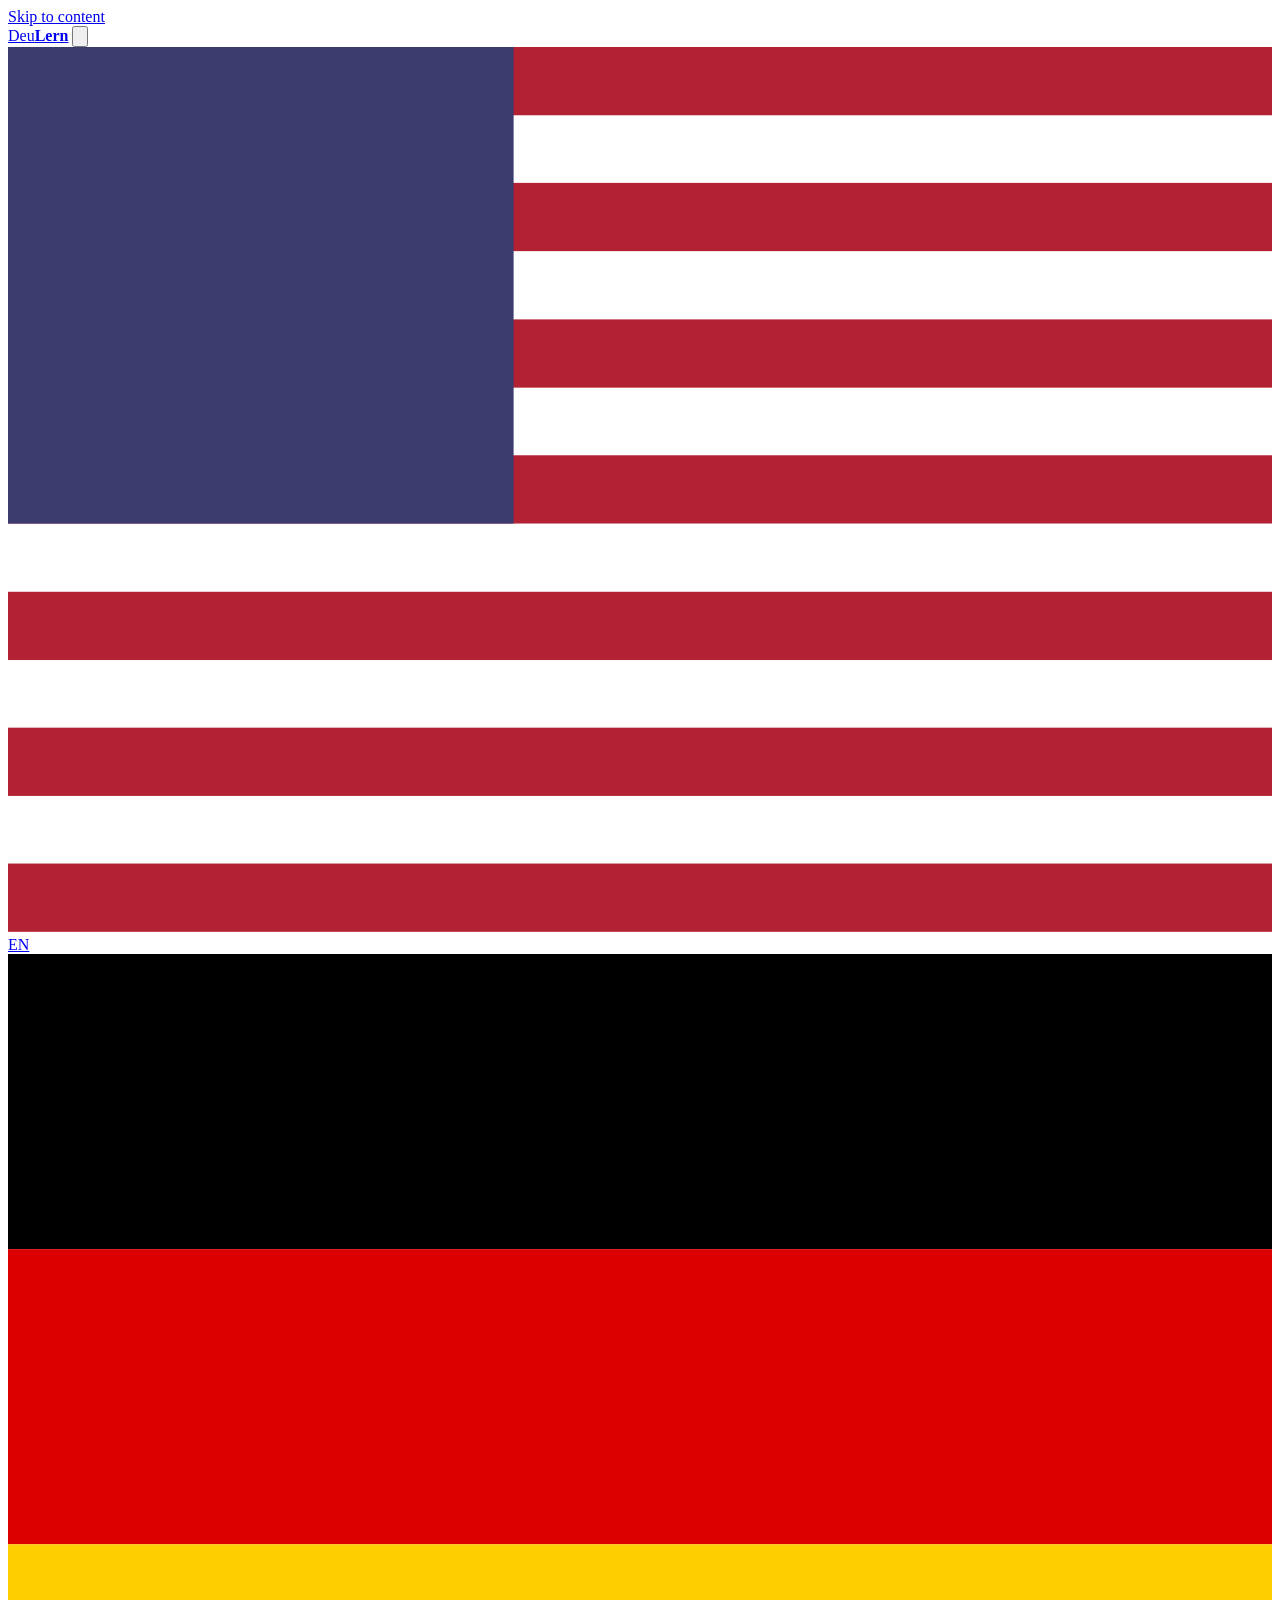
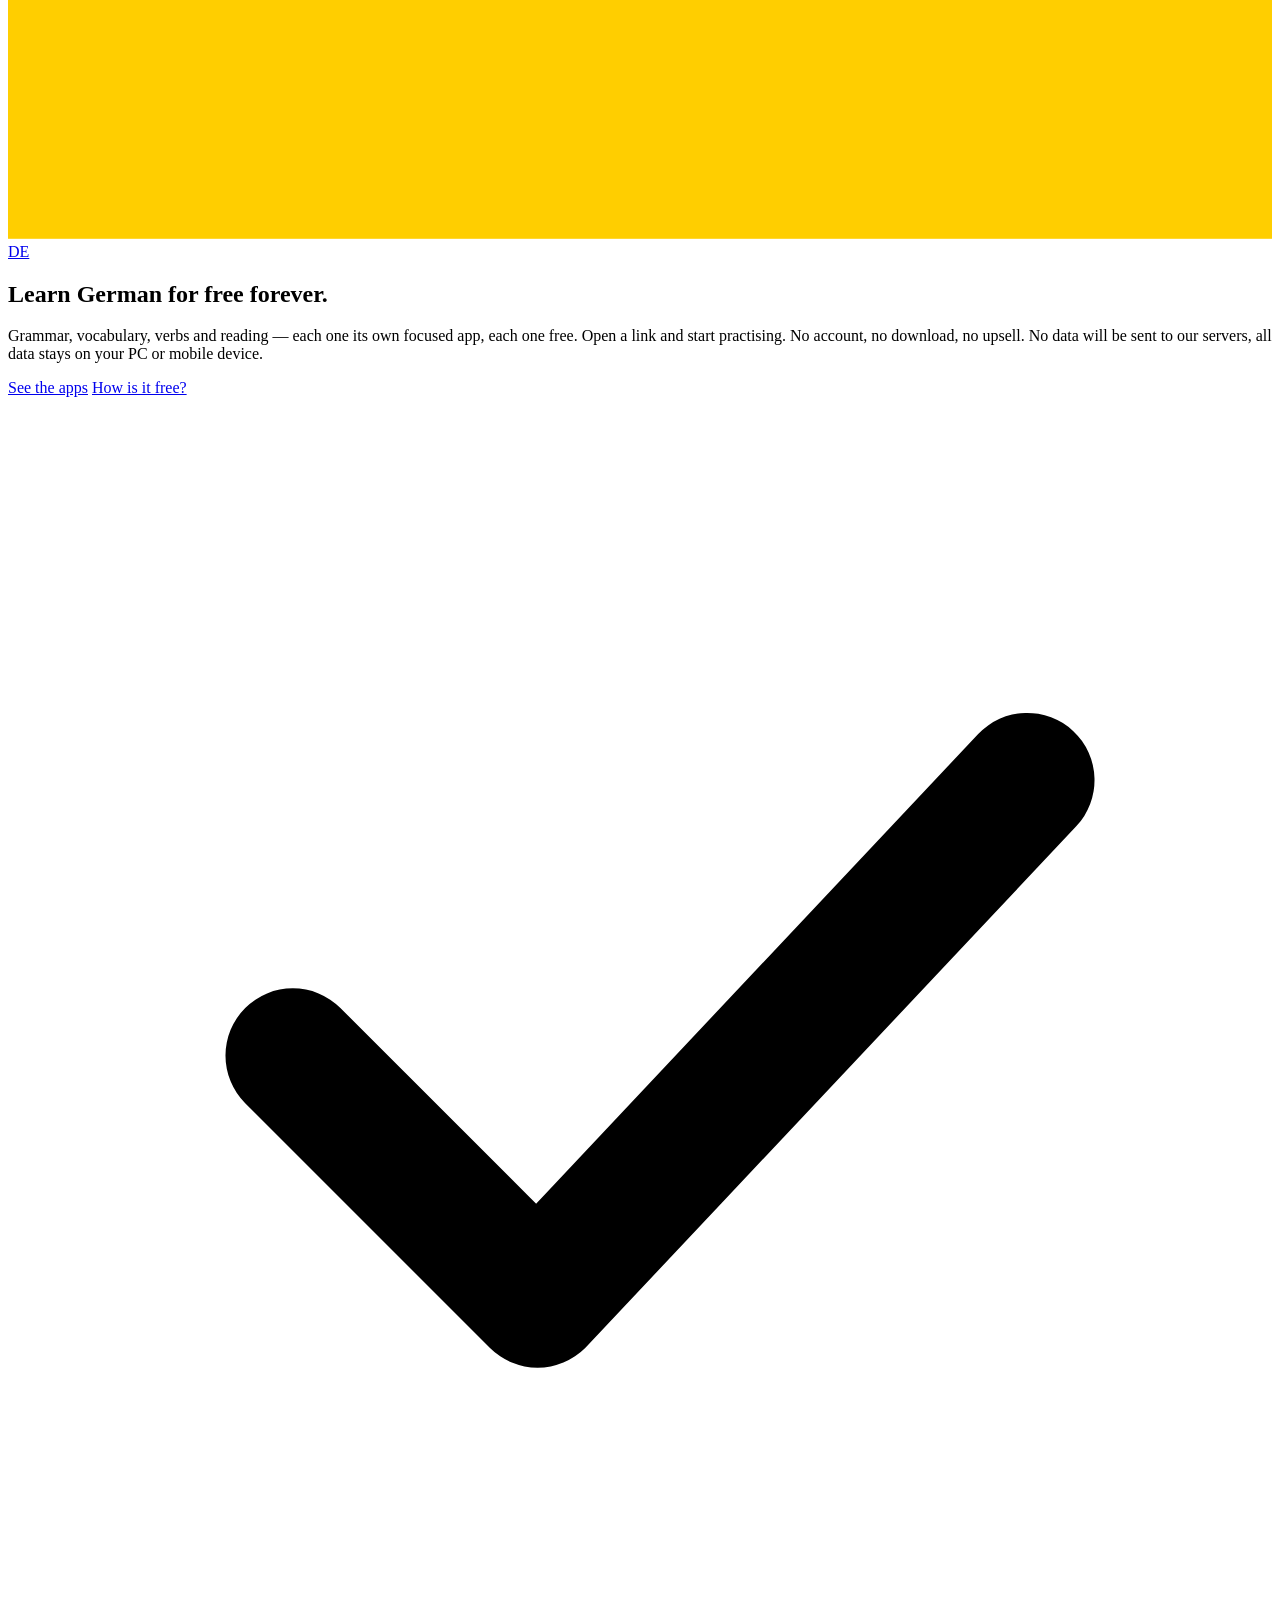
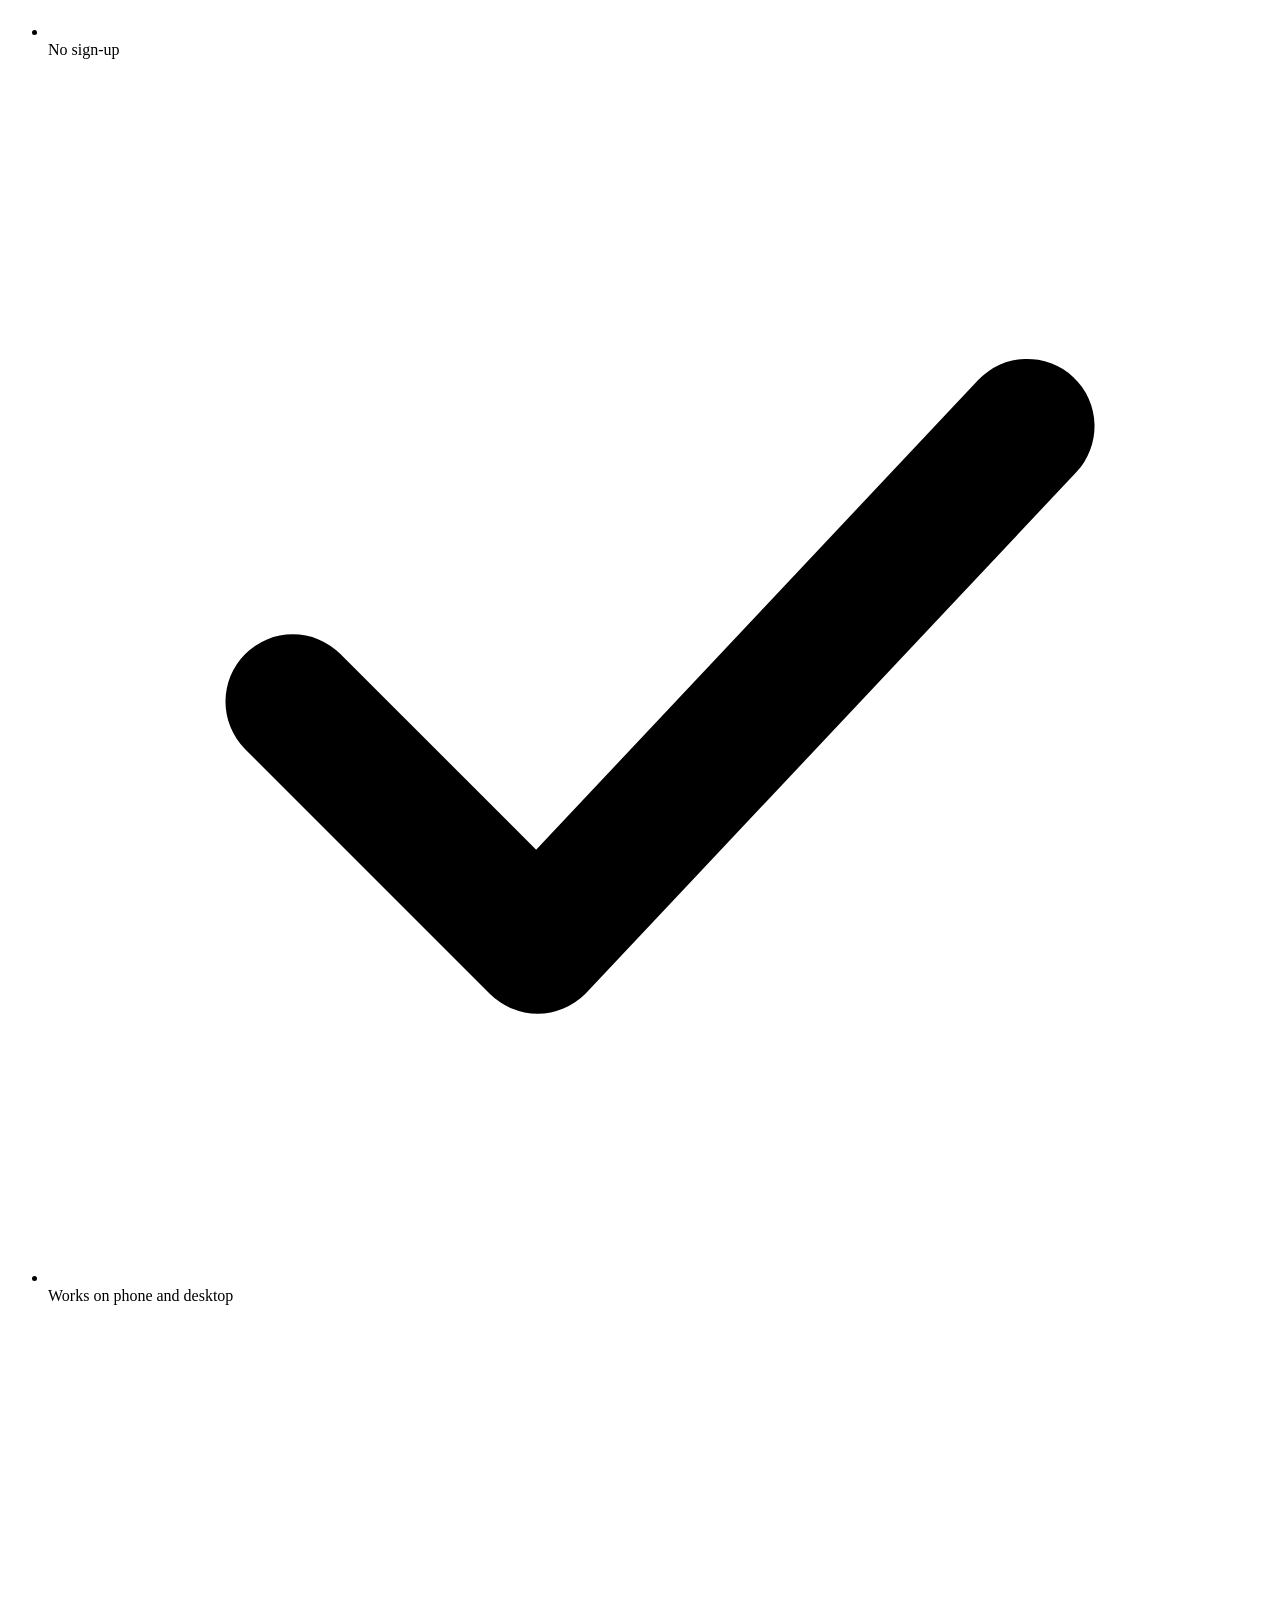
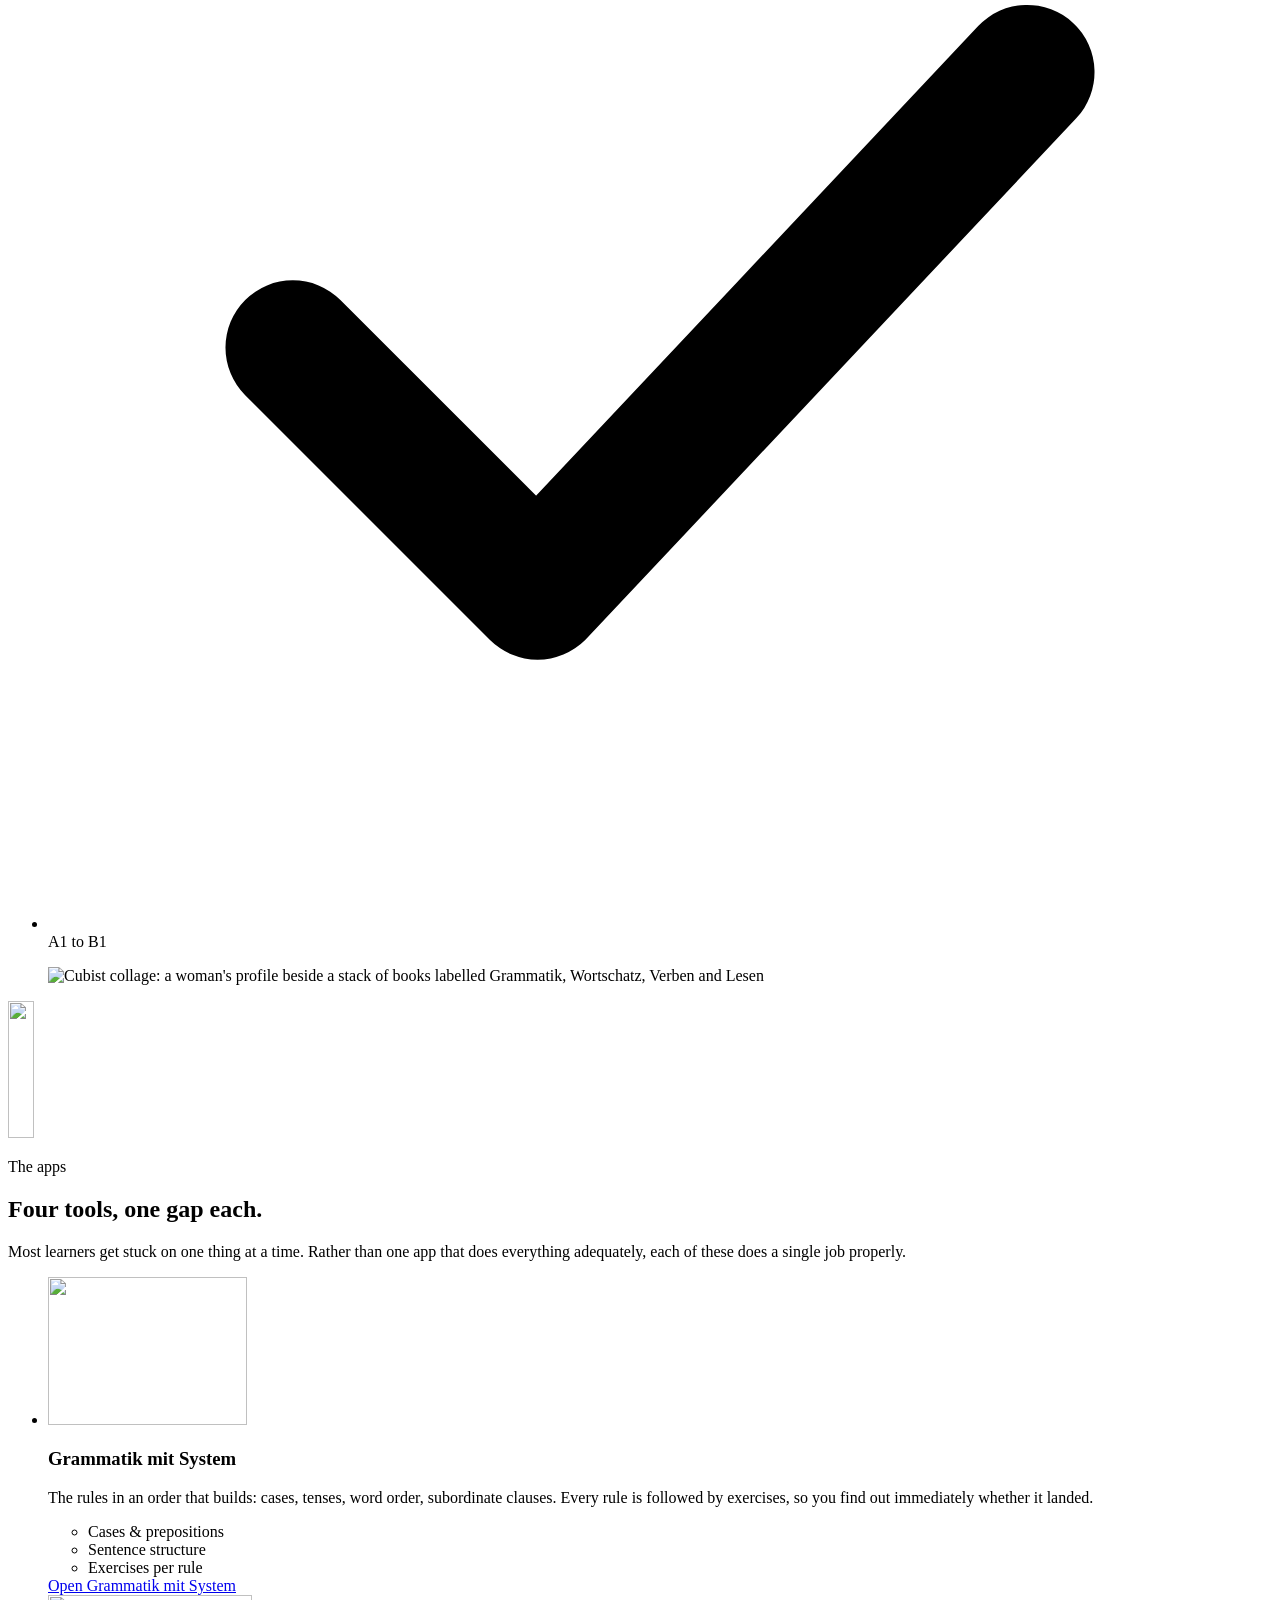
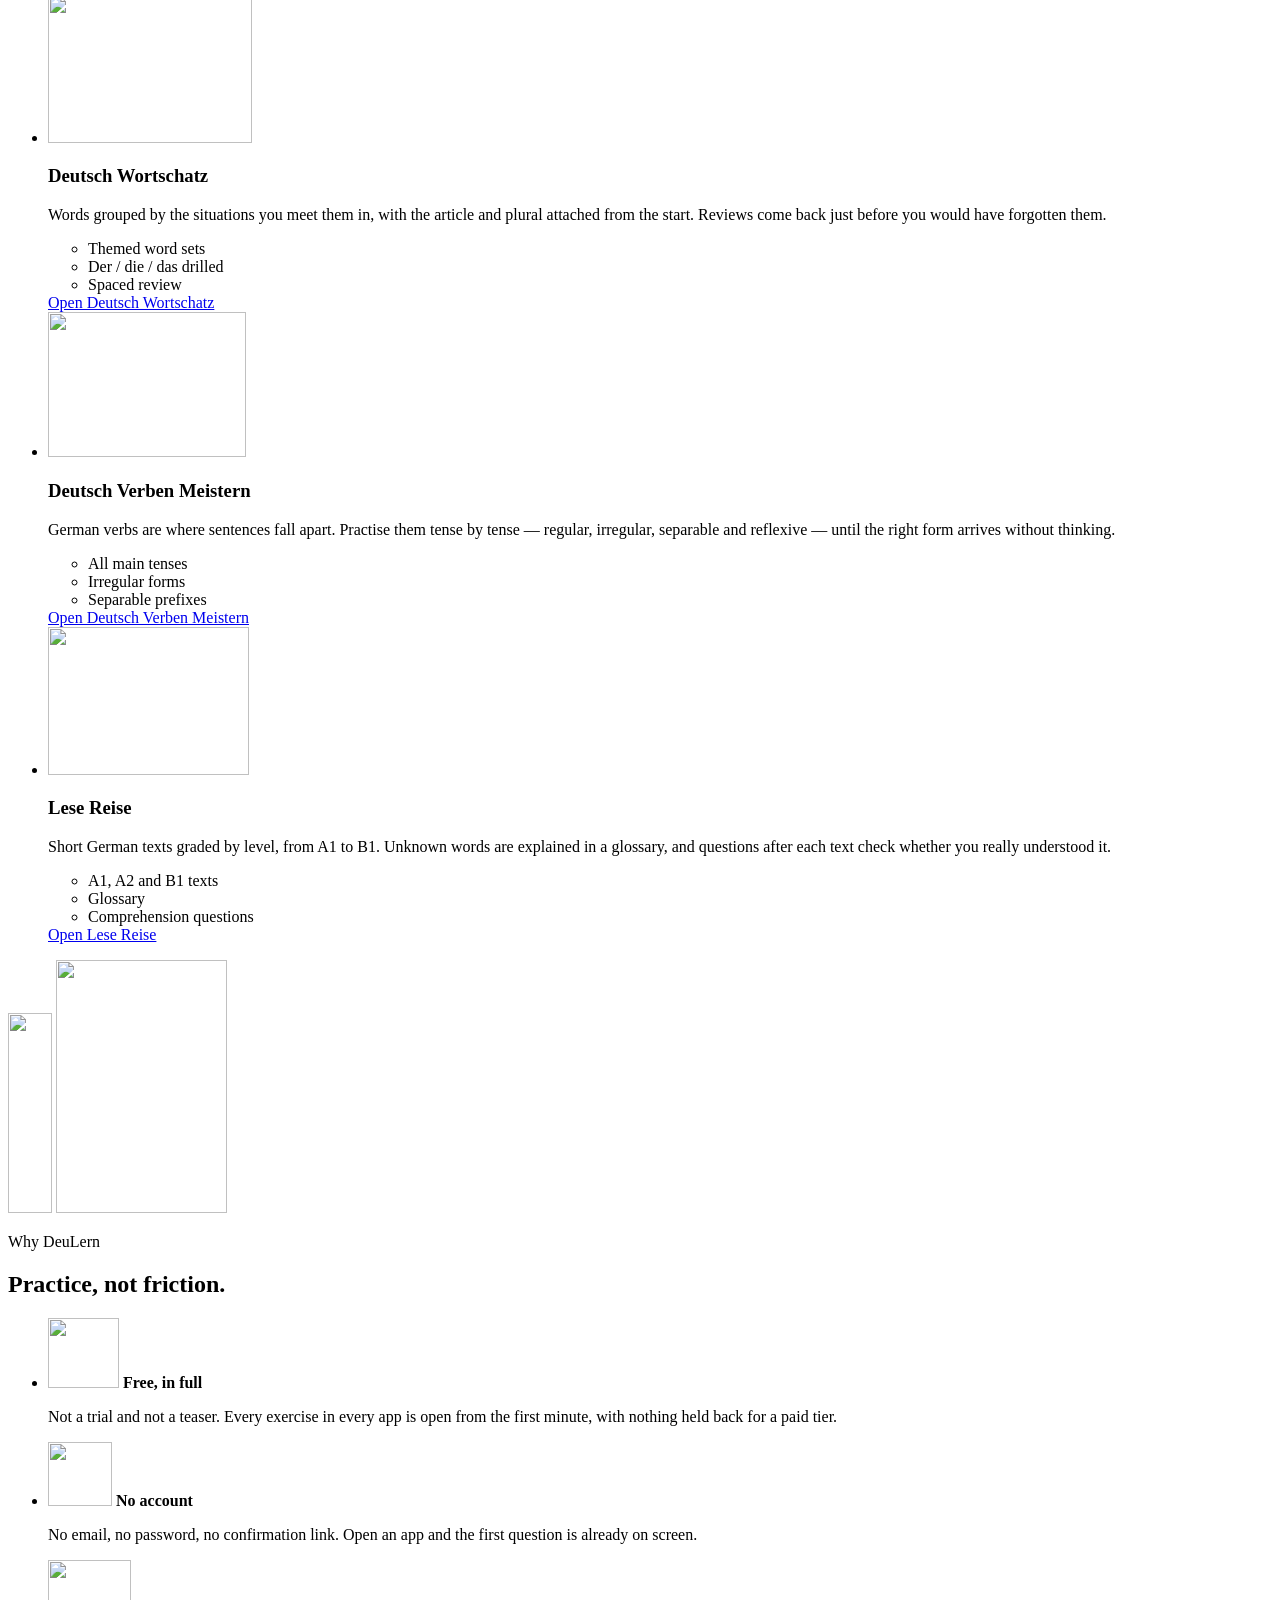
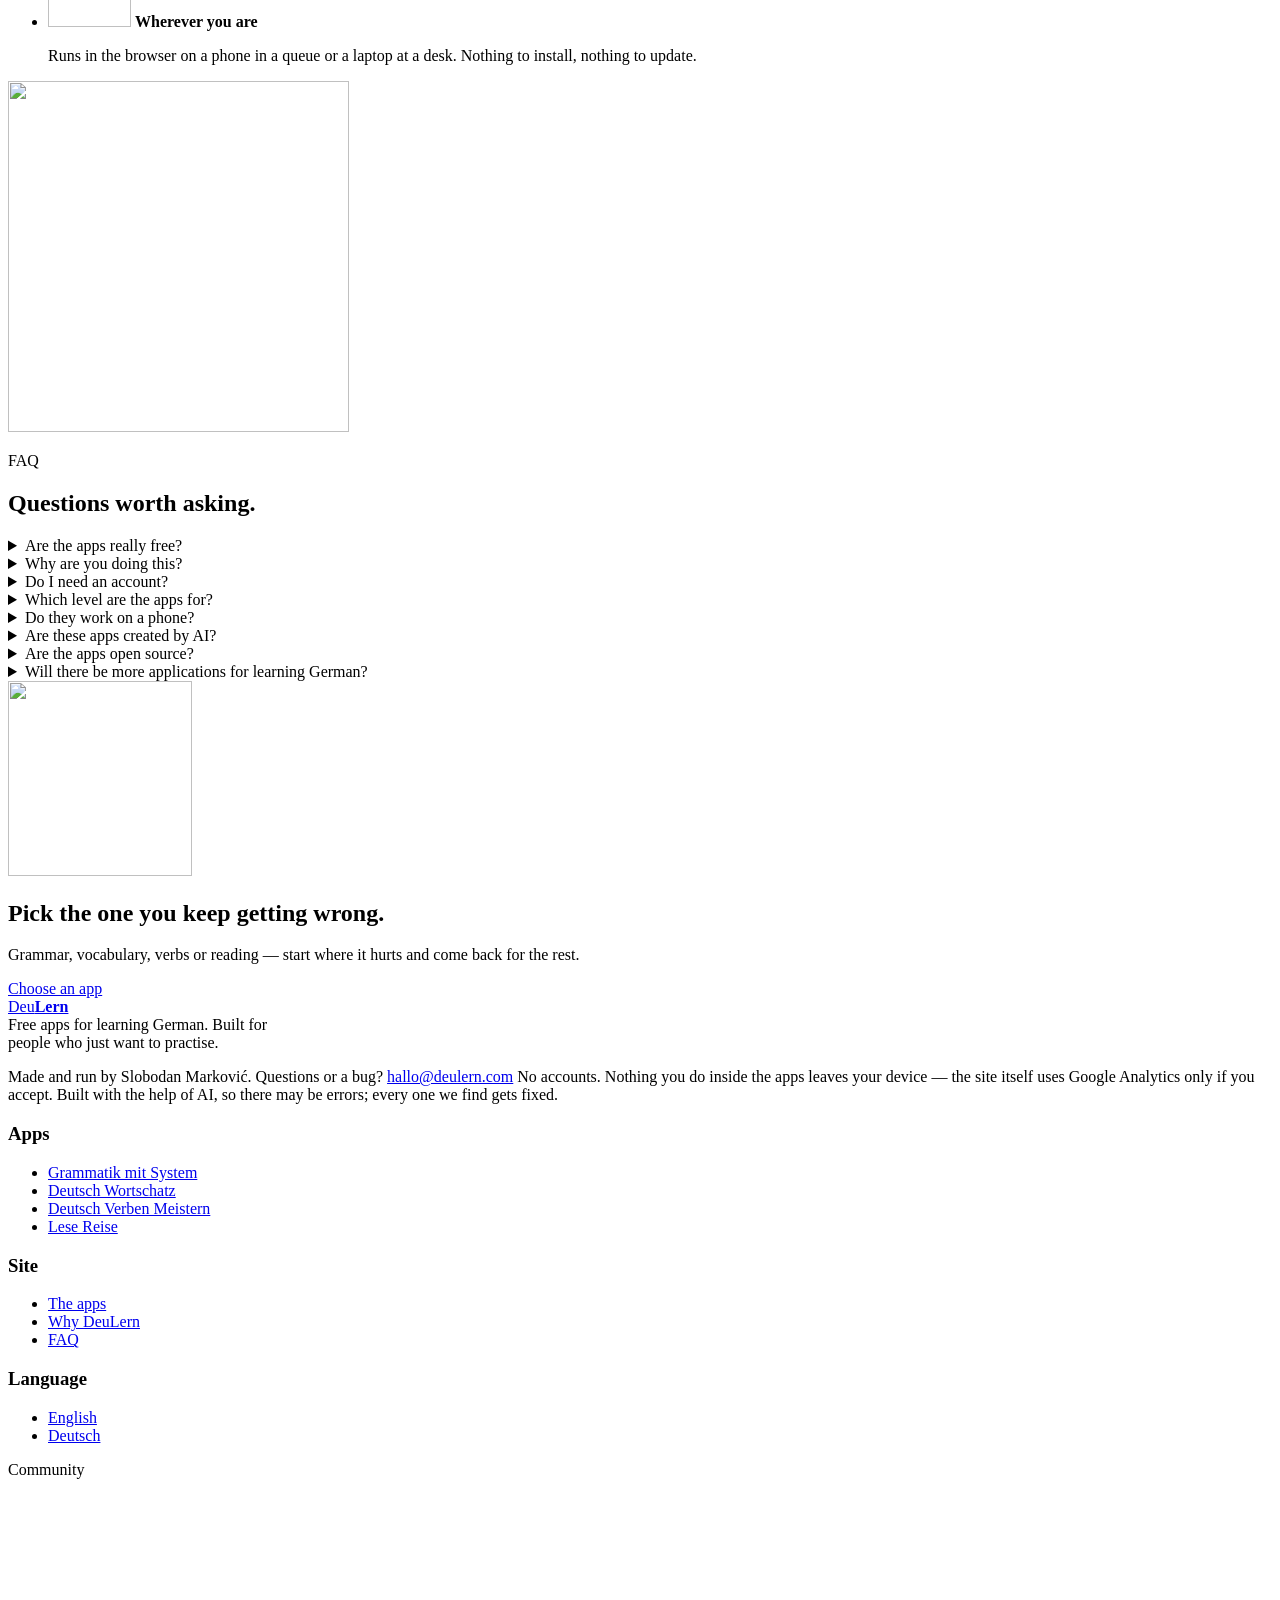
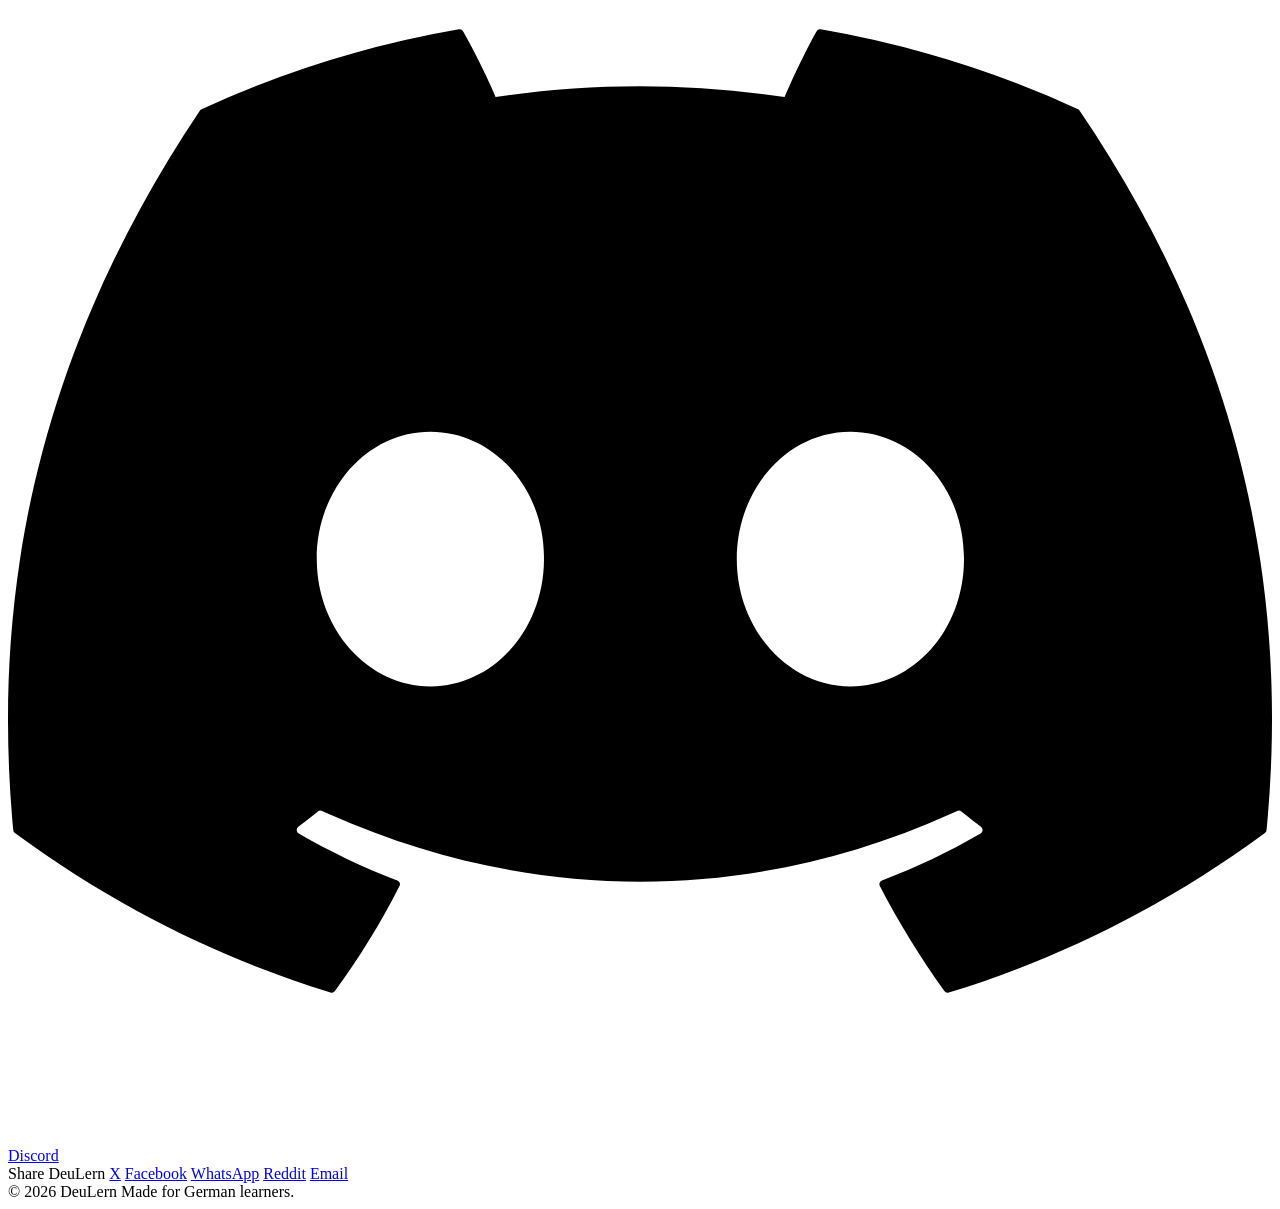
==== commit 4d7c2cb1: "Redesign of site" ====
--- a/public/index.html
+++ b/public/index.html
@@ -29,12 +29,13 @@
 <meta name="twitter:title" content="DeuLern — Free Apps for Learning German">
 <meta name="twitter:description" content="Grammar, vocabulary, verbs and reading — four free German learning apps. No account, no cost.">
 
-<meta name="theme-color" content="#ffffff" media="(prefers-color-scheme: light)">
-<meta name="theme-color" content="#0f2530" media="(prefers-color-scheme: dark)">
+<meta name="theme-color" content="#efe1c8" media="(prefers-color-scheme: light)">
+<meta name="theme-color" content="#1d1b18" media="(prefers-color-scheme: dark)">
 <link rel="icon" href="/favicon.svg" type="image/svg+xml">
 <link rel="icon" href="/favicon.ico" sizes="32x32">
 <link rel="apple-touch-icon" href="/apple-touch-icon.png">
 <link rel="preload" href="/fonts/manrope-var-latin.woff2" as="font" type="font/woff2" crossorigin>
+<link rel="preload" href="/fonts/serif-display-latin.woff2" as="font" type="font/woff2" crossorigin>
 <link rel="stylesheet" href="/styles.css">
 
 <script>
@@ -228,8 +229,7 @@
   <section class="hero">
     <div class="container hero__inner">
       <div class="hero__copy">
-        <p class="t-eyebrow">Four apps · Free forever</p>
-        <h1 class="t-display">Learn German for free forever.</h1>
+        <h1 class="t-display">Learn German <span class="accent">for free</span> forever.</h1>
         <p class="t-lead">Grammar, vocabulary, verbs and reading — each one its own focused app, each one free. Open a link and start practising. No account, no download, no upsell. No data will be sent to our servers, all data stays on your PC or mobile device.</p>
 
         <div class="hero__cta">
@@ -253,38 +253,24 @@
         </ul>
       </div>
 
-      <div class="stack">
-        <a class="stack__row" href="https://grammatik.deulern.com" rel="noopener">
-          <span class="stack__glyph">Gr</span>
-          <span><b>Grammatik mit System</b><span>Cases, tenses, word order</span></span>
-        </a>
-        <a class="stack__row" href="https://wortschatz.deulern.com" rel="noopener">
-          <span class="stack__glyph">Wo</span>
-          <span><b>Deutsch Wortschatz</b><span>Words that actually stay</span></span>
-        </a>
-        <a class="stack__row" href="https://verben.deulern.com" rel="noopener">
-          <span class="stack__glyph">Ve</span>
-          <span><b>Deutsch Verben Meistern</b><span>Every tense, drilled</span></span>
-        </a>
-        <a class="stack__row" href="https://lese.deulern.com" rel="noopener">
-          <span class="stack__glyph">Le</span>
-          <span><b>Lese Reise</b><span>Graded texts, A1 to B1</span></span>
-        </a>
-      </div>
+      <figure class="hero__art">
+        <img src="/img/hero-cubist.png" width="565" height="411" fetchpriority="high" alt="Cubist collage: a woman's profile beside a stack of books labelled Grammatik, Wortschatz, Verben and Lesen">
+      </figure>
     </div>
   </section>
 
-  <section class="section" id="apps">
+  <section class="section section--band" id="apps">
+    <img class="deco deco--sliver" src="/img/left-red-sliver.png" width="26" height="137" alt="" aria-hidden="true" loading="lazy">
     <div class="container">
       <div class="section__head">
         <p class="t-eyebrow">The apps</p>
-        <h2 class="t-h2">Four tools, one gap each.</h2>
+        <h2 class="t-h2"><span class="accent">Four tools,</span> one gap each.</h2>
         <p class="t-lead">Most learners get stuck on one thing at a time. Rather than one app that does everything adequately, each of these does a single job properly.</p>
       </div>
 
       <ul class="cards">
         <li class="card">
-          <p class="card__num">01 — Grammar</p>
+          <img src="/img/grammar.png" width="199" height="148" alt="" loading="lazy">
           <h3 class="t-h3">Grammatik mit System</h3>
           <p>The rules in an order that builds: cases, tenses, word order, subordinate clauses. Every rule is followed by exercises, so you find out immediately whether it landed.</p>
           <ul class="chips">
@@ -296,7 +282,7 @@
         </li>
 
         <li class="card">
-          <p class="card__num">02 — Vocabulary</p>
+          <img src="/img/vocabulary.png" width="204" height="148" alt="" loading="lazy">
           <h3 class="t-h3">Deutsch Wortschatz</h3>
           <p>Words grouped by the situations you meet them in, with the article and plural attached from the start. Reviews come back just before you would have forgotten them.</p>
           <ul class="chips">
@@ -308,7 +294,7 @@
         </li>
 
         <li class="card">
-          <p class="card__num">03 — Verbs</p>
+          <img src="/img/verbs.png" width="198" height="145" alt="" loading="lazy">
           <h3 class="t-h3">Deutsch Verben Meistern</h3>
           <p>German verbs are where sentences fall apart. Practise them tense by tense — regular, irregular, separable and reflexive — until the right form arrives without thinking.</p>
           <ul class="chips">
@@ -320,7 +306,7 @@
         </li>
 
         <li class="card">
-          <p class="card__num">04 — Reading</p>
+          <img src="/img/reading.png" width="201" height="148" alt="" loading="lazy">
           <h3 class="t-h3">Lese Reise</h3>
           <p>Short German texts graded by level, from A1 to B1. Unknown words are explained in a glossary, and questions after each text check whether you really understood it.</p>
           <ul class="chips">
@@ -335,25 +321,27 @@
   </section>
 
   <section class="section" id="why">
-    <div class="container">
+    <img class="deco deco--wedge" src="/img/left-red-wedge.png" width="44" height="200" alt="" aria-hidden="true" loading="lazy">
+    <img class="deco deco--panel" src="/img/small-steps-panel.png" width="171" height="253" alt="" aria-hidden="true" loading="lazy">
+    <div class="container why-wrap">
       <div class="section__head">
         <p class="t-eyebrow">Why DeuLern</p>
-        <h2 class="t-h2">Practice, not friction.</h2>
+        <h2 class="t-h2"><span class="accent">Practice,</span> not friction.</h2>
       </div>
 
       <ul class="why">
         <li>
-          <svg viewBox="0 0 24 24" fill="none" stroke="currentColor" stroke-width="1.8" stroke-linecap="round" stroke-linejoin="round" aria-hidden="true"><path d="M12 3v18M17 8a4 4 0 0 0-4-4h-2a3.5 3.5 0 0 0 0 7h2a3.5 3.5 0 0 1 0 7h-2a4 4 0 0 1-4-4"/></svg>
+          <img src="/img/free.png" width="71" height="70" alt="" loading="lazy">
           <b>Free, in full</b>
           <p>Not a trial and not a teaser. Every exercise in every app is open from the first minute, with nothing held back for a paid tier.</p>
         </li>
         <li>
-          <svg viewBox="0 0 24 24" fill="none" stroke="currentColor" stroke-width="1.8" stroke-linecap="round" stroke-linejoin="round" aria-hidden="true"><path d="M12 15a6 6 0 1 0 0-12 6 6 0 0 0 0 12ZM4 21a8 8 0 0 1 16 0"/><path d="m3 4 18 16"/></svg>
+          <img src="/img/no-account.png" width="64" height="64" alt="" loading="lazy">
           <b>No account</b>
           <p>No email, no password, no confirmation link. Open an app and the first question is already on screen.</p>
         </li>
         <li>
-          <svg viewBox="0 0 24 24" fill="none" stroke="currentColor" stroke-width="1.8" stroke-linecap="round" stroke-linejoin="round" aria-hidden="true"><rect x="6" y="2" width="12" height="20" rx="2.5"/><path d="M10.5 18.5h3"/></svg>
+          <img src="/img/devices.png" width="83" height="67" alt="" loading="lazy">
           <b>Wherever you are</b>
           <p>Runs in the browser on a phone in a queue or a laptop at a desk. Nothing to install, nothing to update.</p>
         </li>
@@ -362,7 +350,9 @@
   </section>
 
   <section class="section" id="faq">
-    <div class="container">
+    <div class="container faq-wrap">
+      <img class="deco-stairs" src="/img/staircase.png" width="341" height="351" alt="" aria-hidden="true" loading="lazy">
+      <div>
       <div class="section__head">
         <p class="t-eyebrow">FAQ</p>
         <h2 class="t-h2">Questions worth asking.</h2>
@@ -402,10 +392,12 @@
           <p>Yes, this is only the beginning. We have in plan adding comic books for easy reading, sentence construction, article practicing, cases practicing, practacing translations, practicing reading and understanding, etc.</p>
         </details>
       </div>
+      </div>
     </div>
   </section>
 
-  <section class="section">
+  <section class="section section--cta">
+    <img class="deco deco--panel" src="/img/more-german-panel.png" width="184" height="195" alt="" aria-hidden="true" loading="lazy">
     <div class="container">
       <div class="band">
         <div>
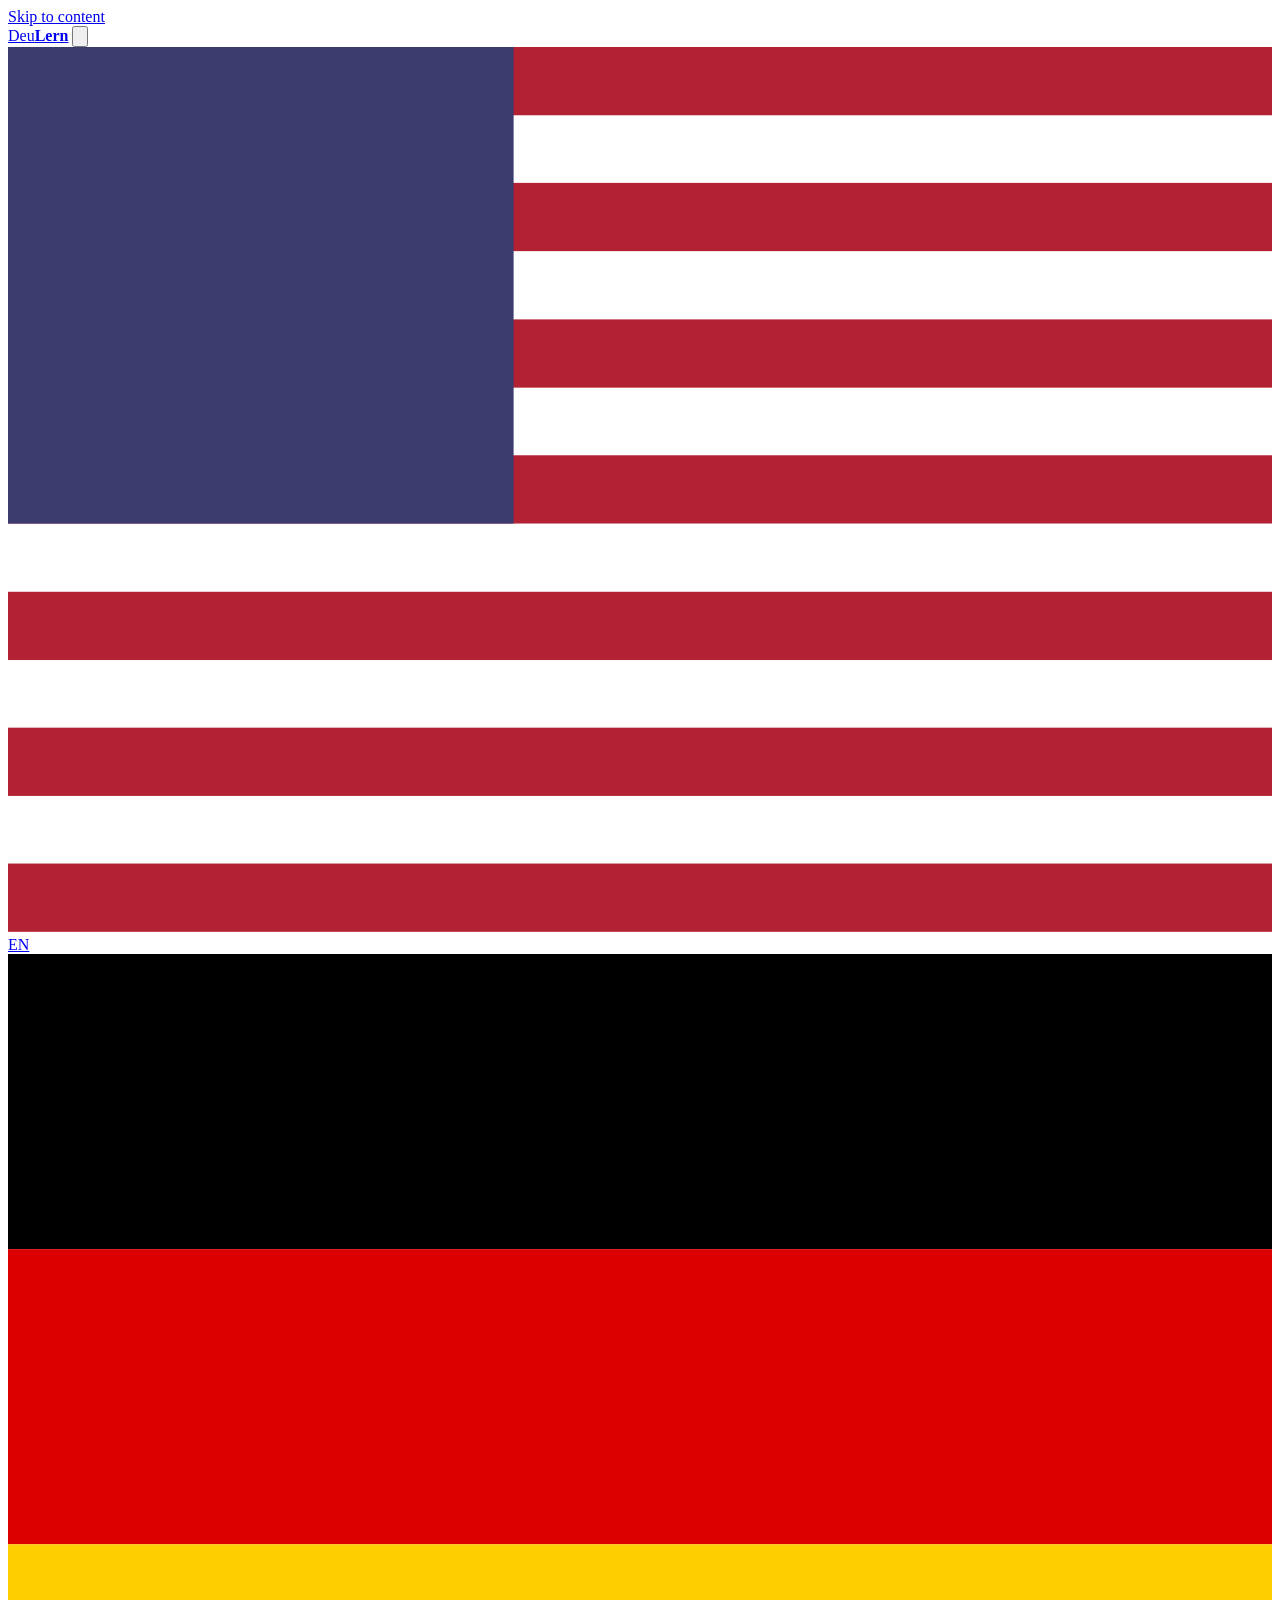
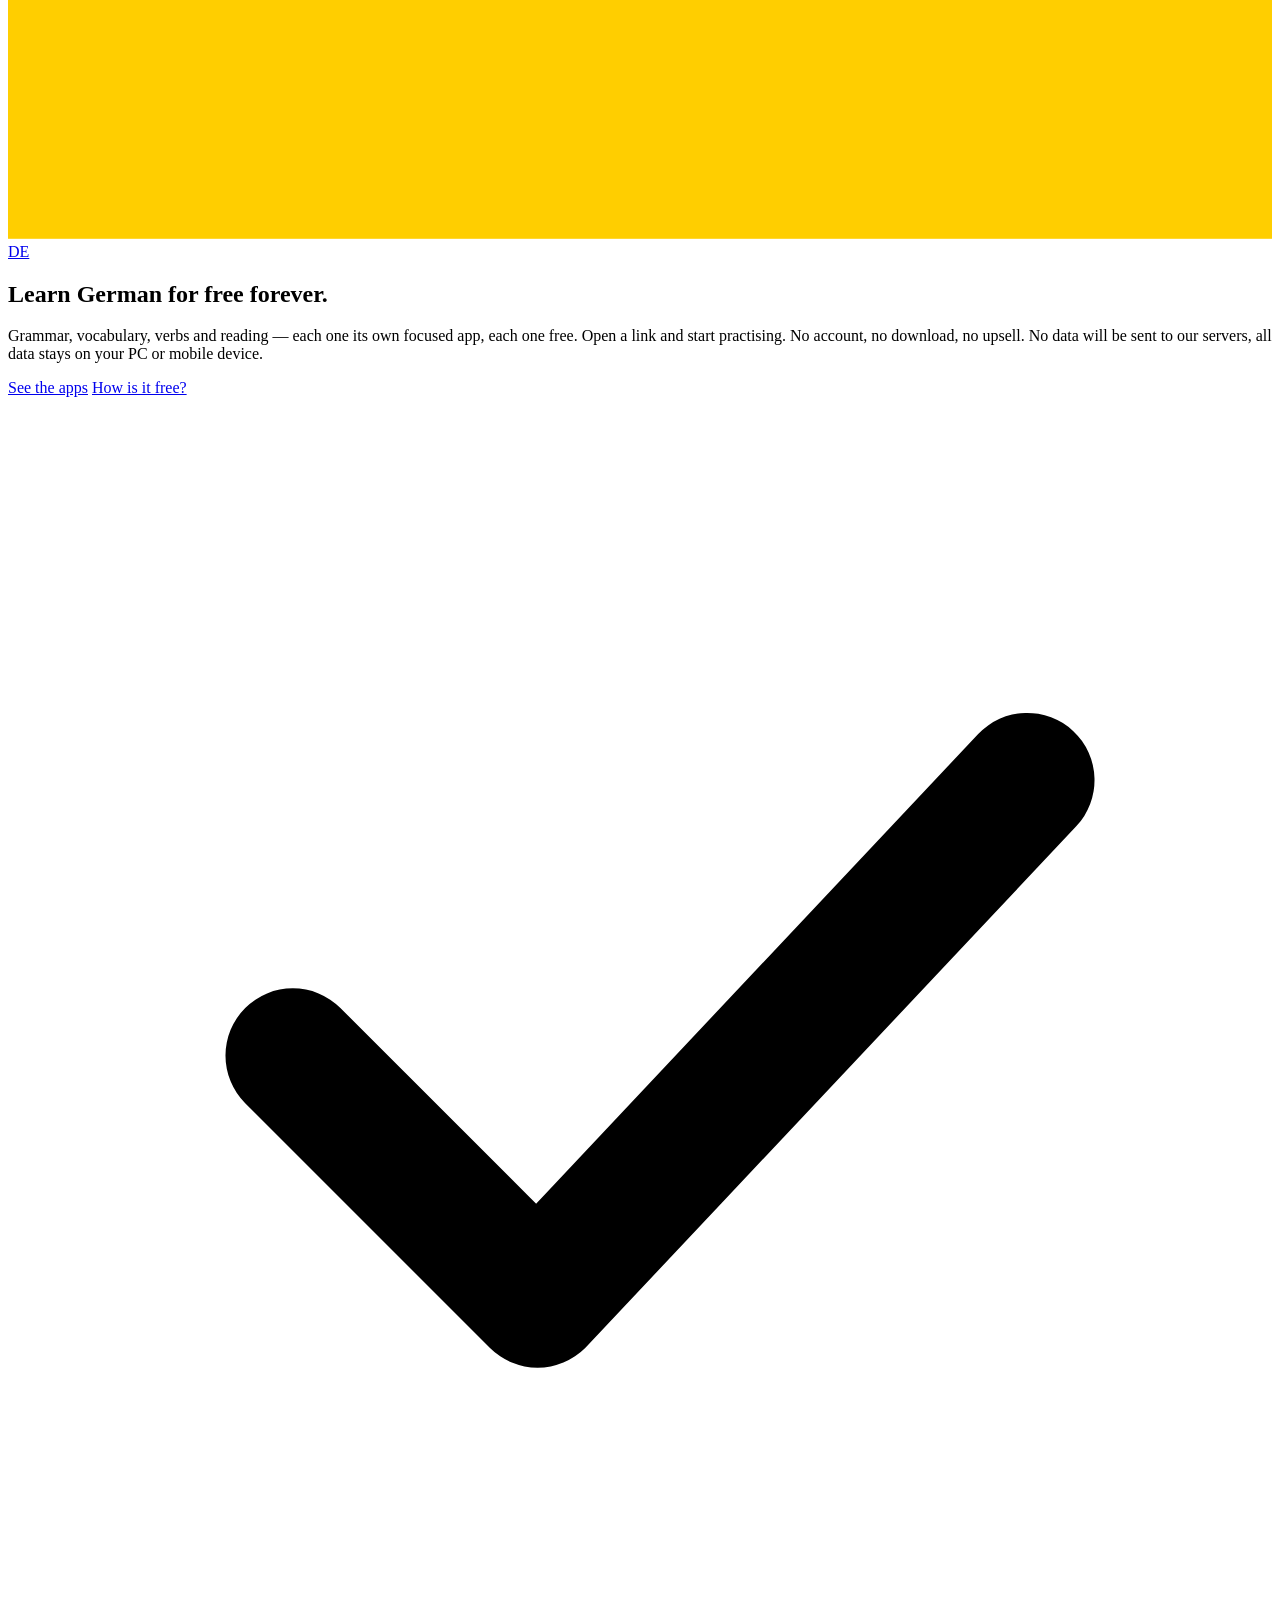
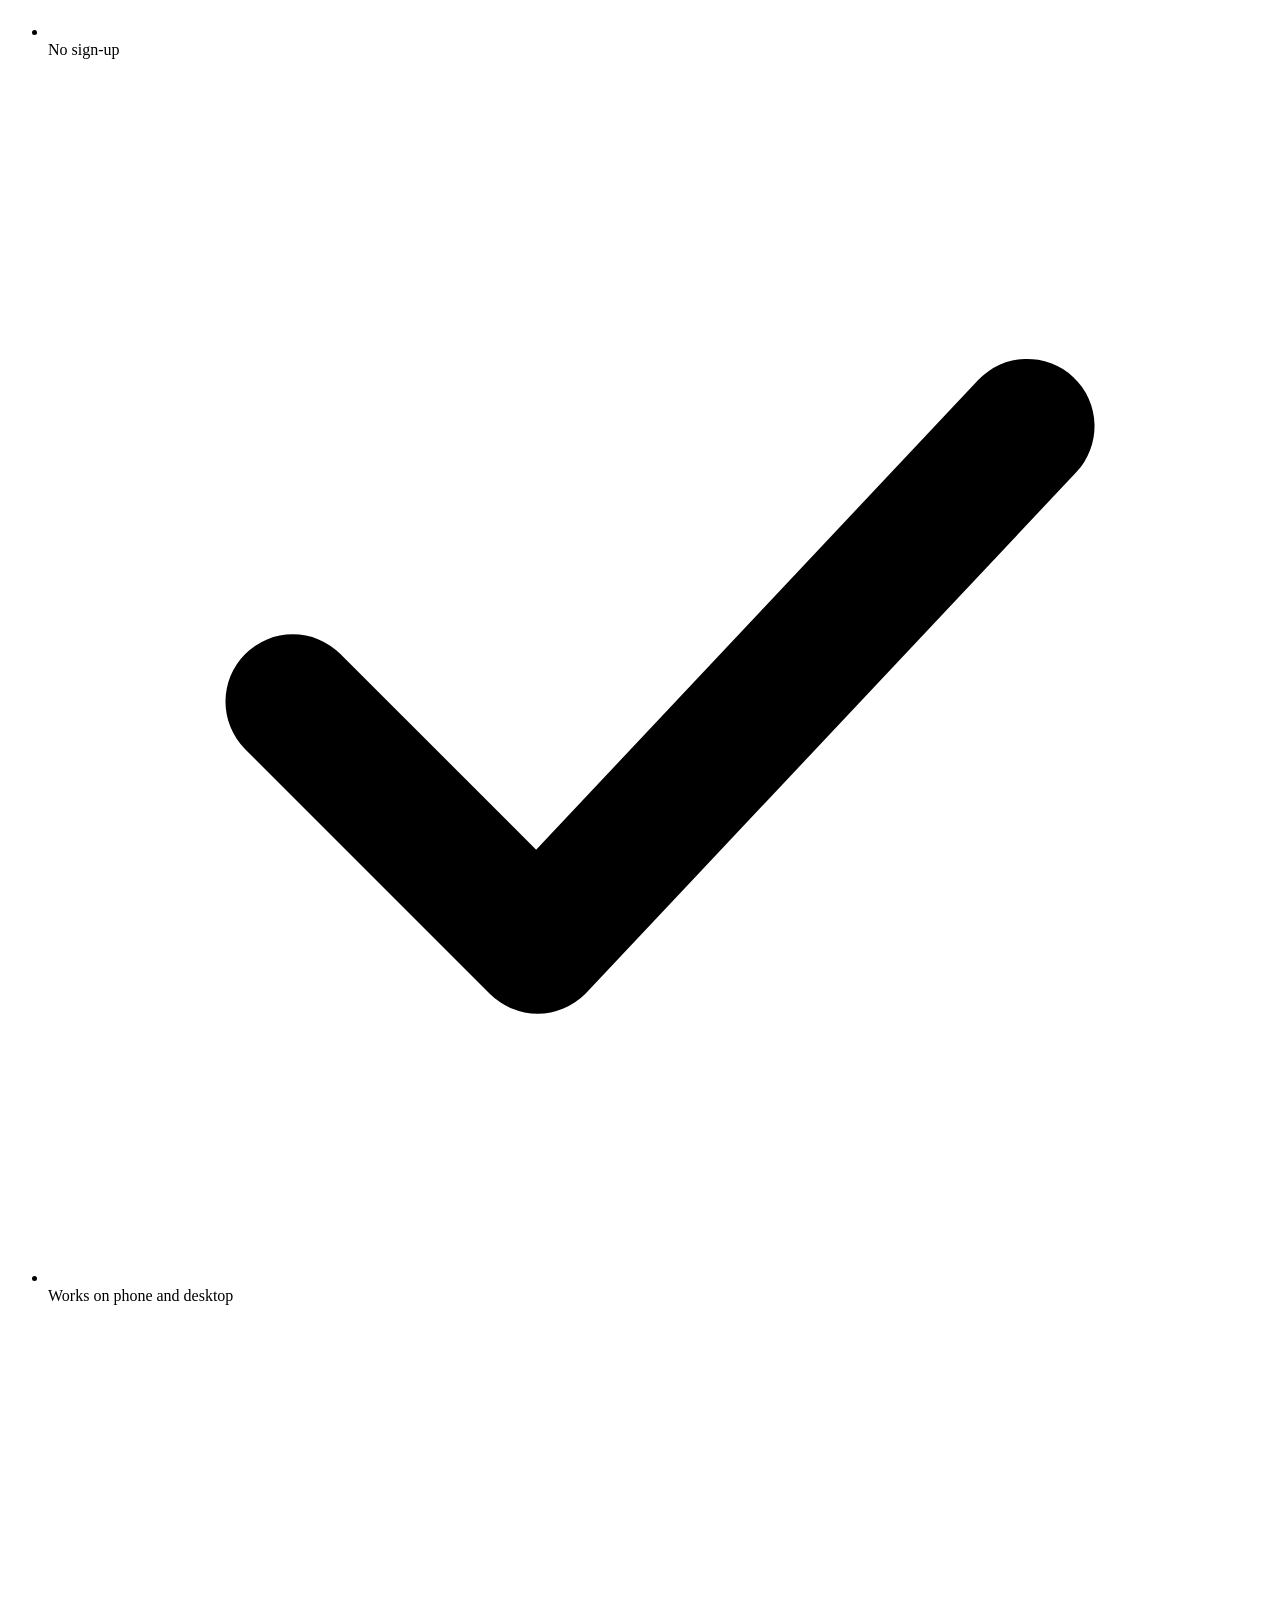
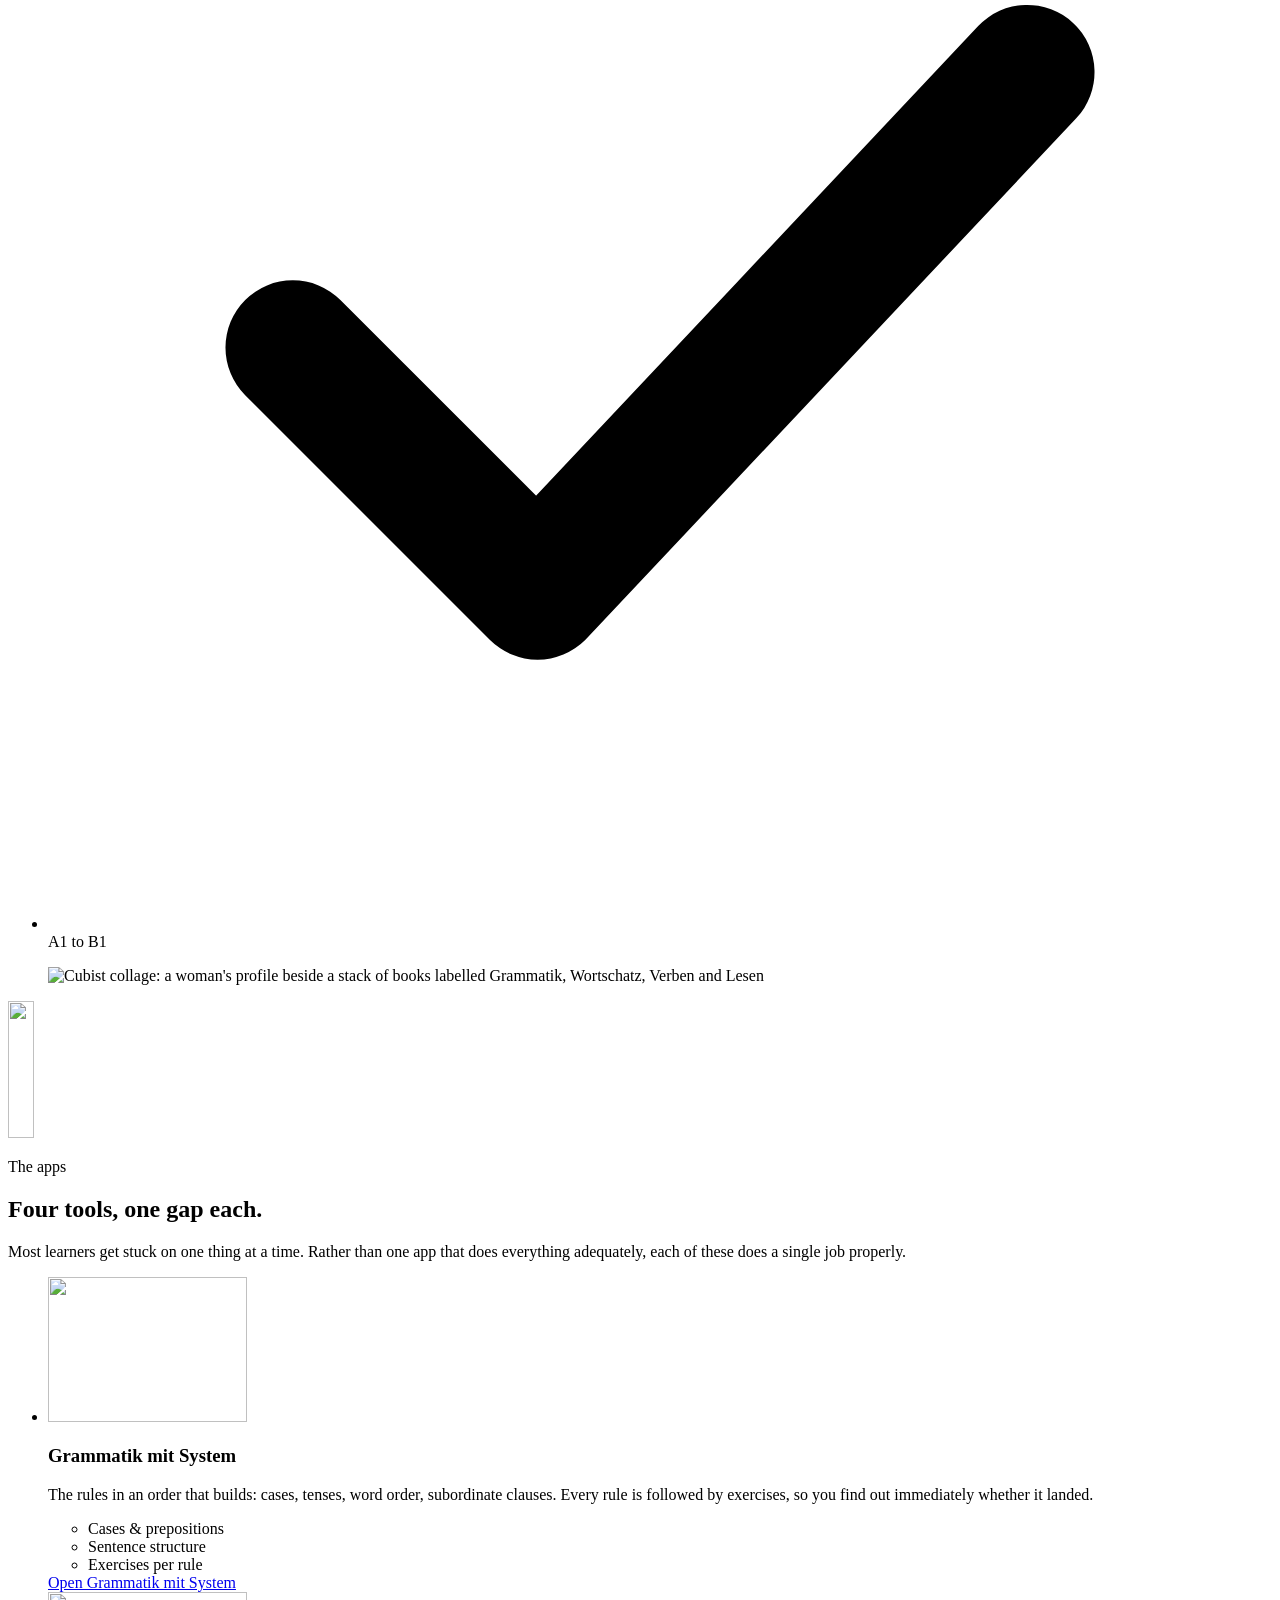
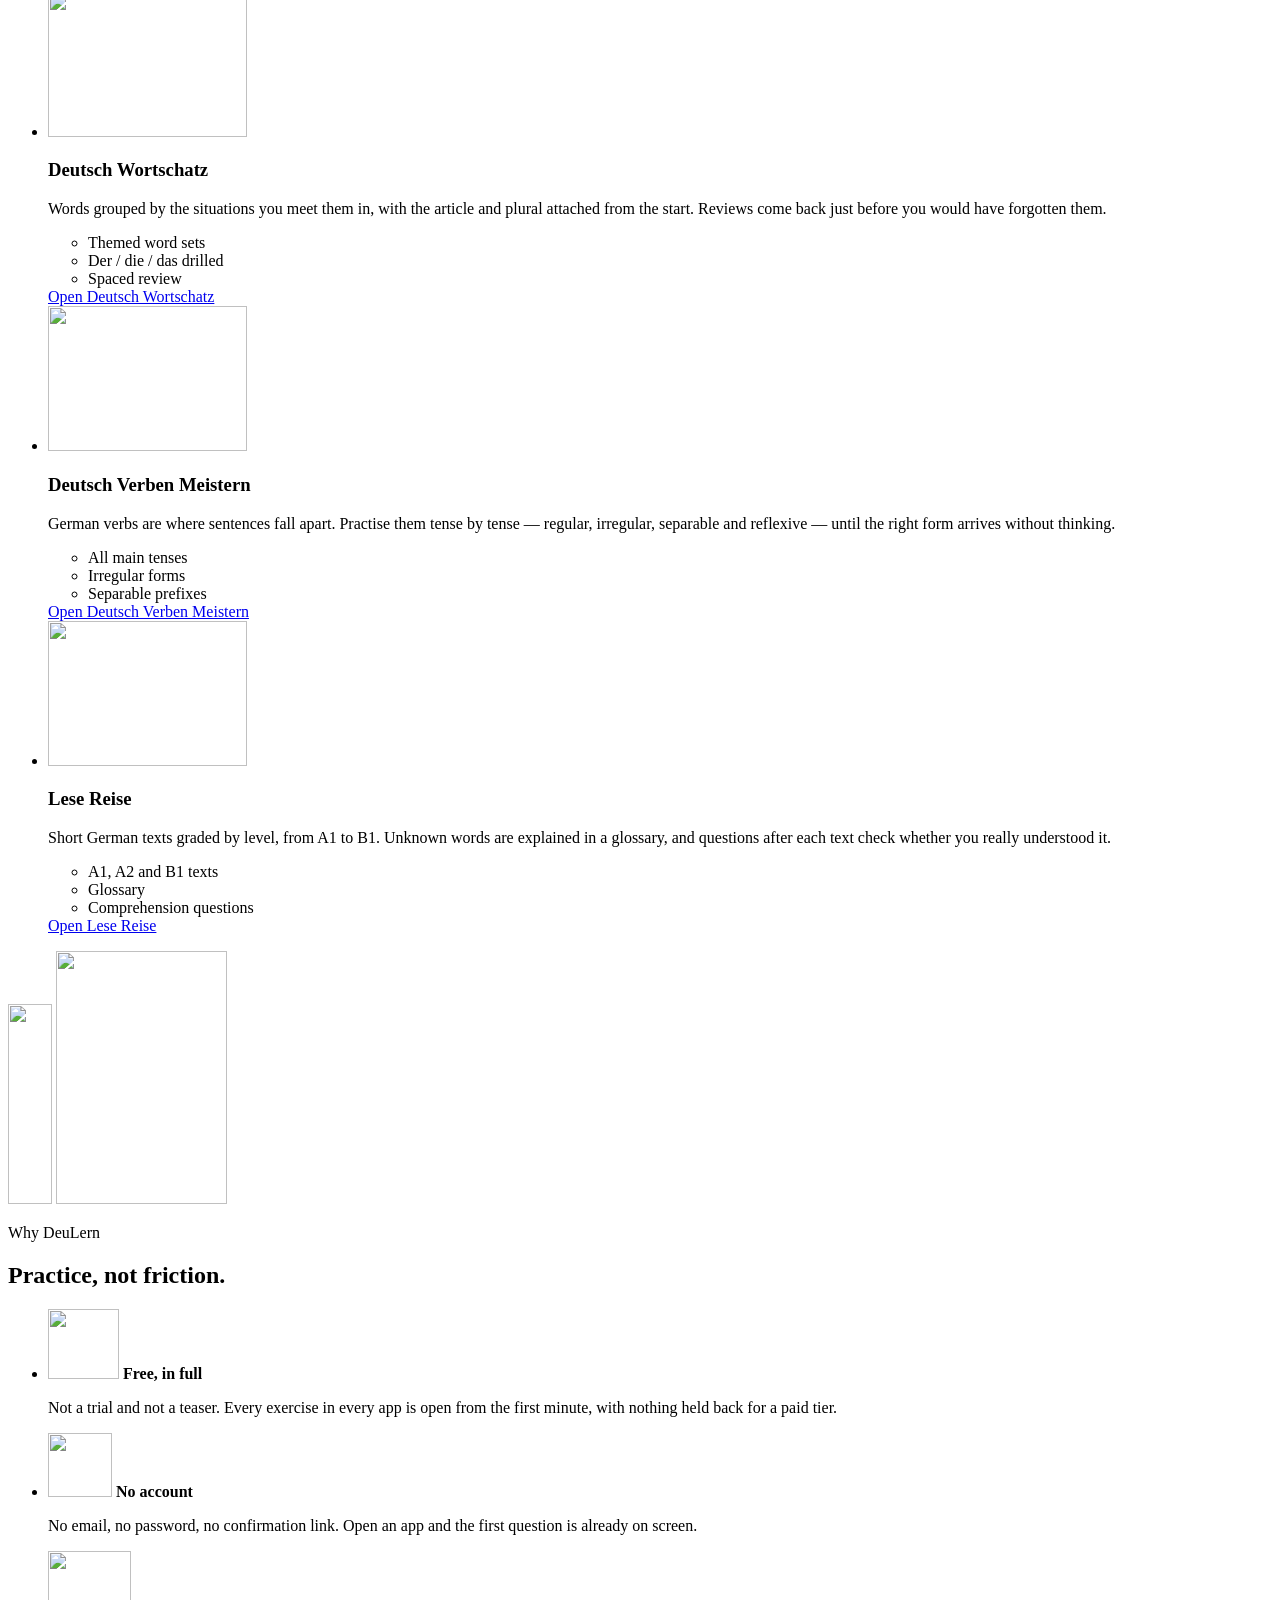
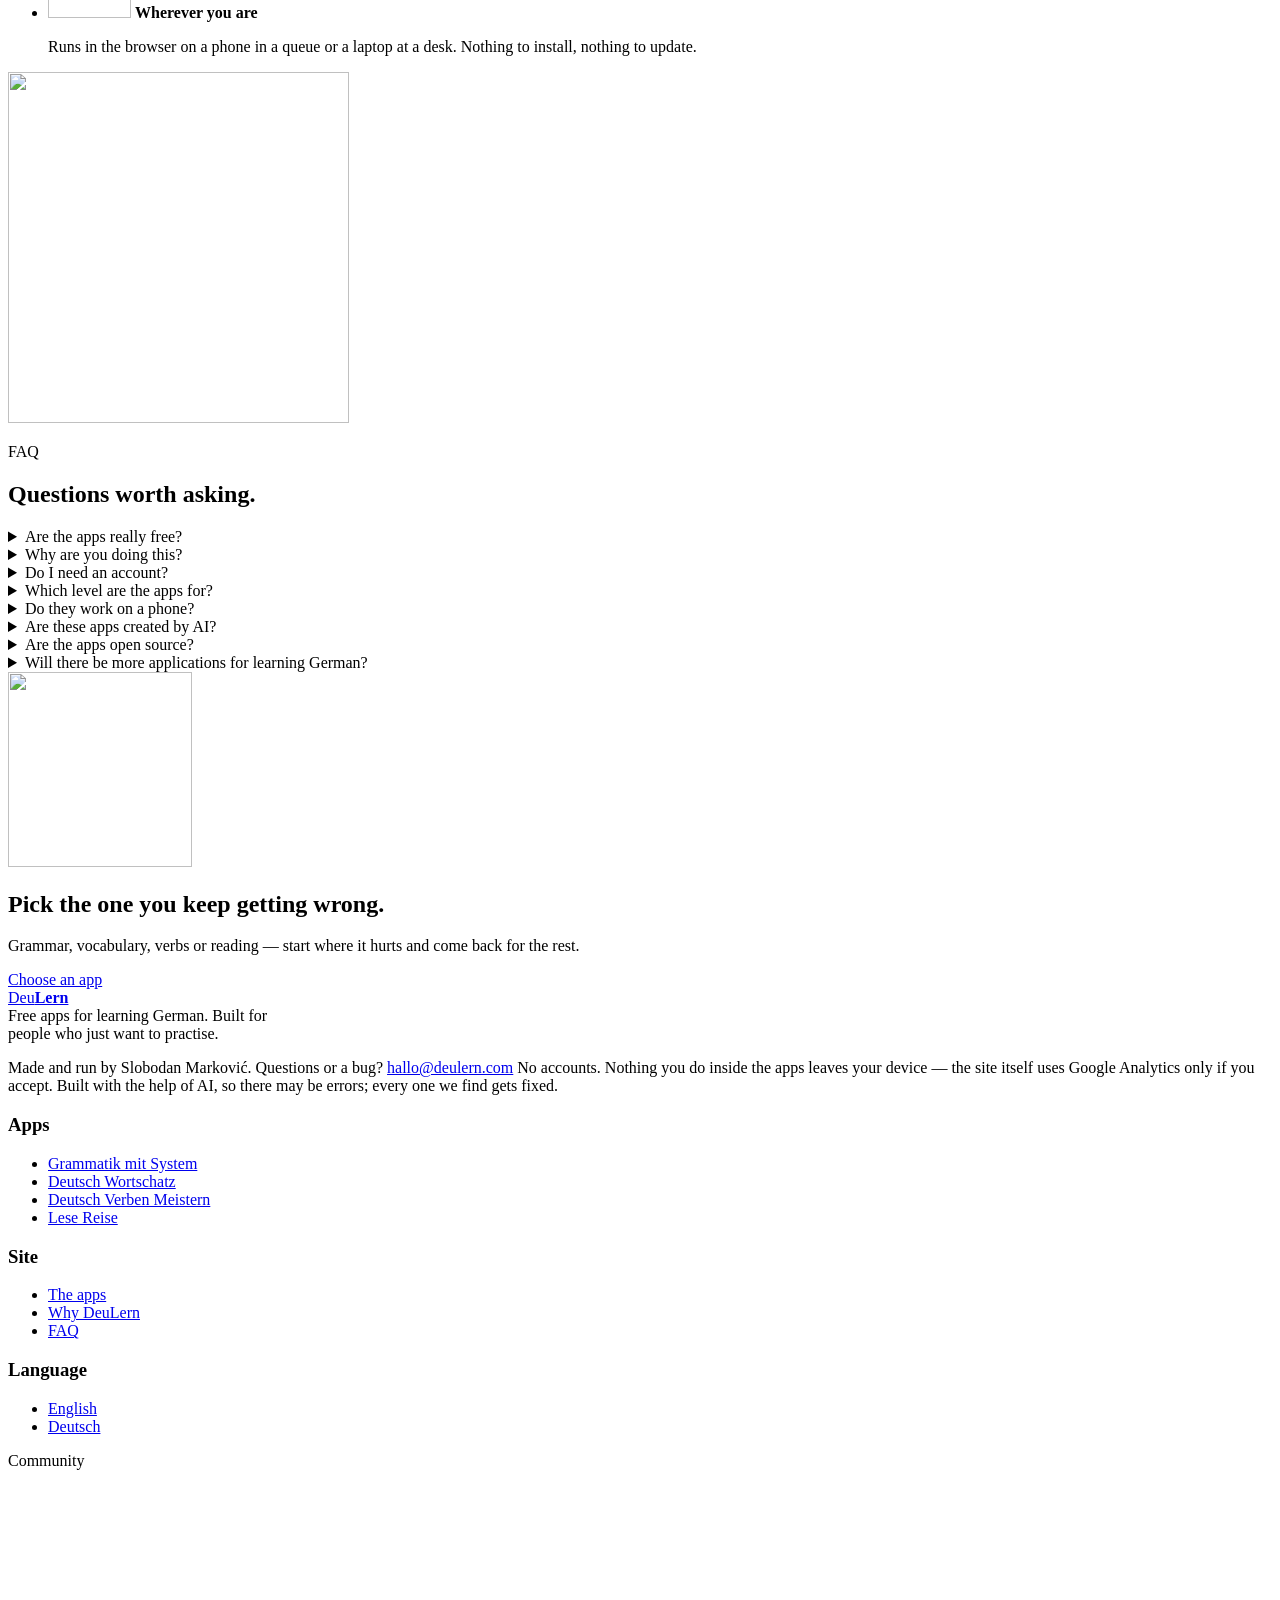
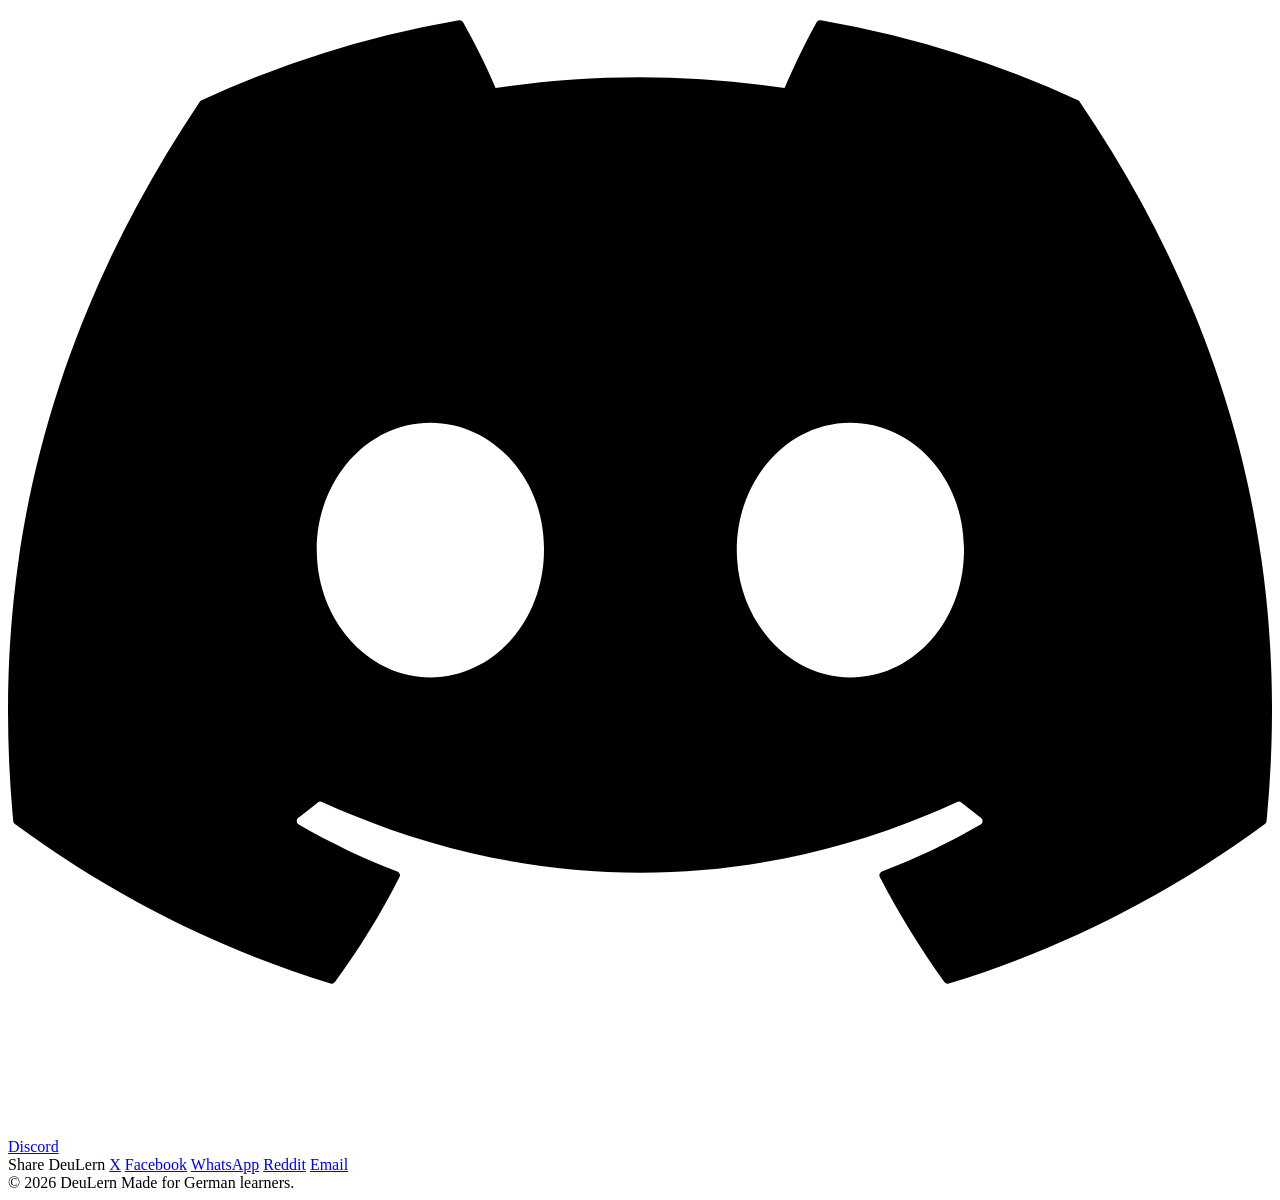
==== commit 8b1778f7: "Redesign of site, part 3" ====
--- a/public/index.html
+++ b/public/index.html
@@ -270,7 +270,7 @@
 
       <ul class="cards">
         <li class="card">
-          <img src="/img/grammar.png" width="199" height="148" alt="" loading="lazy">
+          <img src="/img/grammar.png" width="199" height="145" alt="" loading="lazy">
           <h3 class="t-h3">Grammatik mit System</h3>
           <p>The rules in an order that builds: cases, tenses, word order, subordinate clauses. Every rule is followed by exercises, so you find out immediately whether it landed.</p>
           <ul class="chips">
@@ -282,7 +282,7 @@
         </li>
 
         <li class="card">
-          <img src="/img/vocabulary.png" width="204" height="148" alt="" loading="lazy">
+          <img src="/img/vocabulary.png" width="199" height="145" alt="" loading="lazy">
           <h3 class="t-h3">Deutsch Wortschatz</h3>
           <p>Words grouped by the situations you meet them in, with the article and plural attached from the start. Reviews come back just before you would have forgotten them.</p>
           <ul class="chips">
@@ -294,7 +294,7 @@
         </li>
 
         <li class="card">
-          <img src="/img/verbs.png" width="198" height="145" alt="" loading="lazy">
+          <img src="/img/verbs.png" width="199" height="145" alt="" loading="lazy">
           <h3 class="t-h3">Deutsch Verben Meistern</h3>
           <p>German verbs are where sentences fall apart. Practise them tense by tense — regular, irregular, separable and reflexive — until the right form arrives without thinking.</p>
           <ul class="chips">
@@ -306,7 +306,7 @@
         </li>
 
         <li class="card">
-          <img src="/img/reading.png" width="201" height="148" alt="" loading="lazy">
+          <img src="/img/reading.png" width="199" height="145" alt="" loading="lazy">
           <h3 class="t-h3">Lese Reise</h3>
           <p>Short German texts graded by level, from A1 to B1. Unknown words are explained in a glossary, and questions after each text check whether you really understood it.</p>
           <ul class="chips">
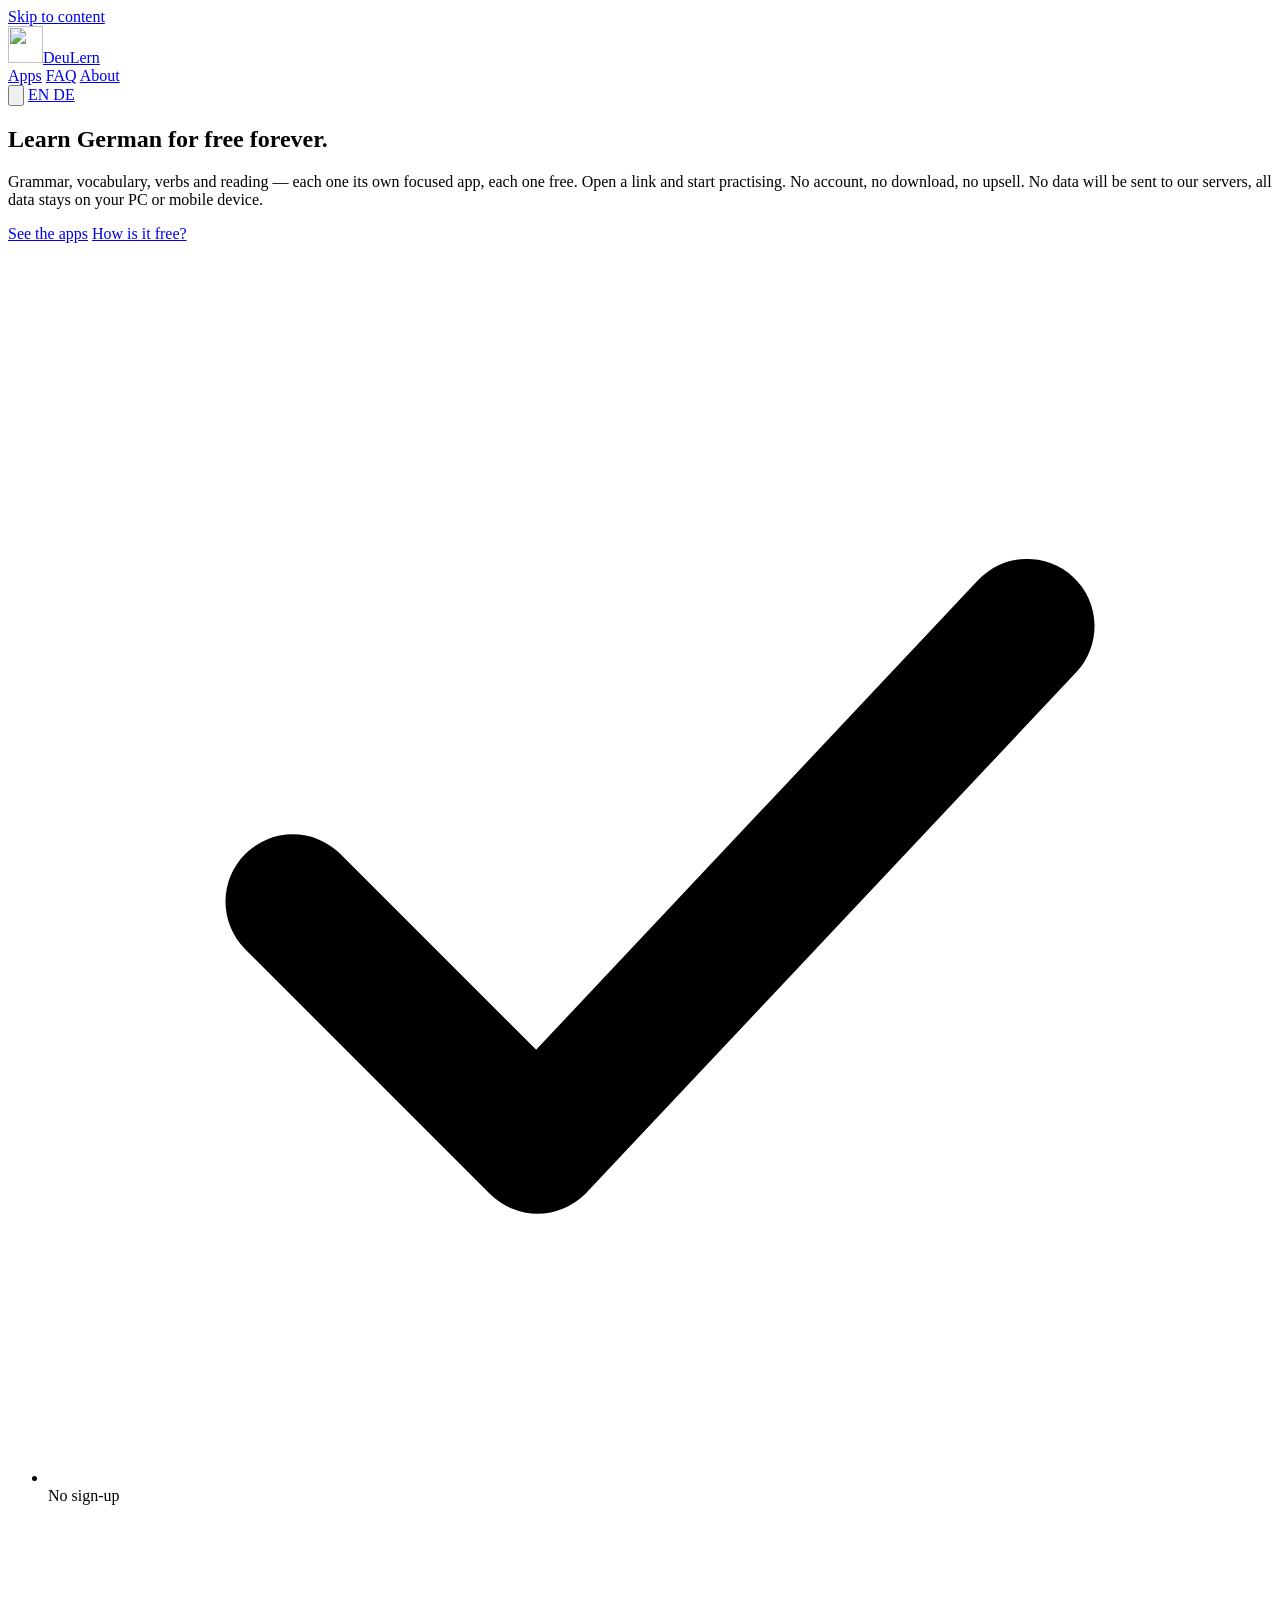
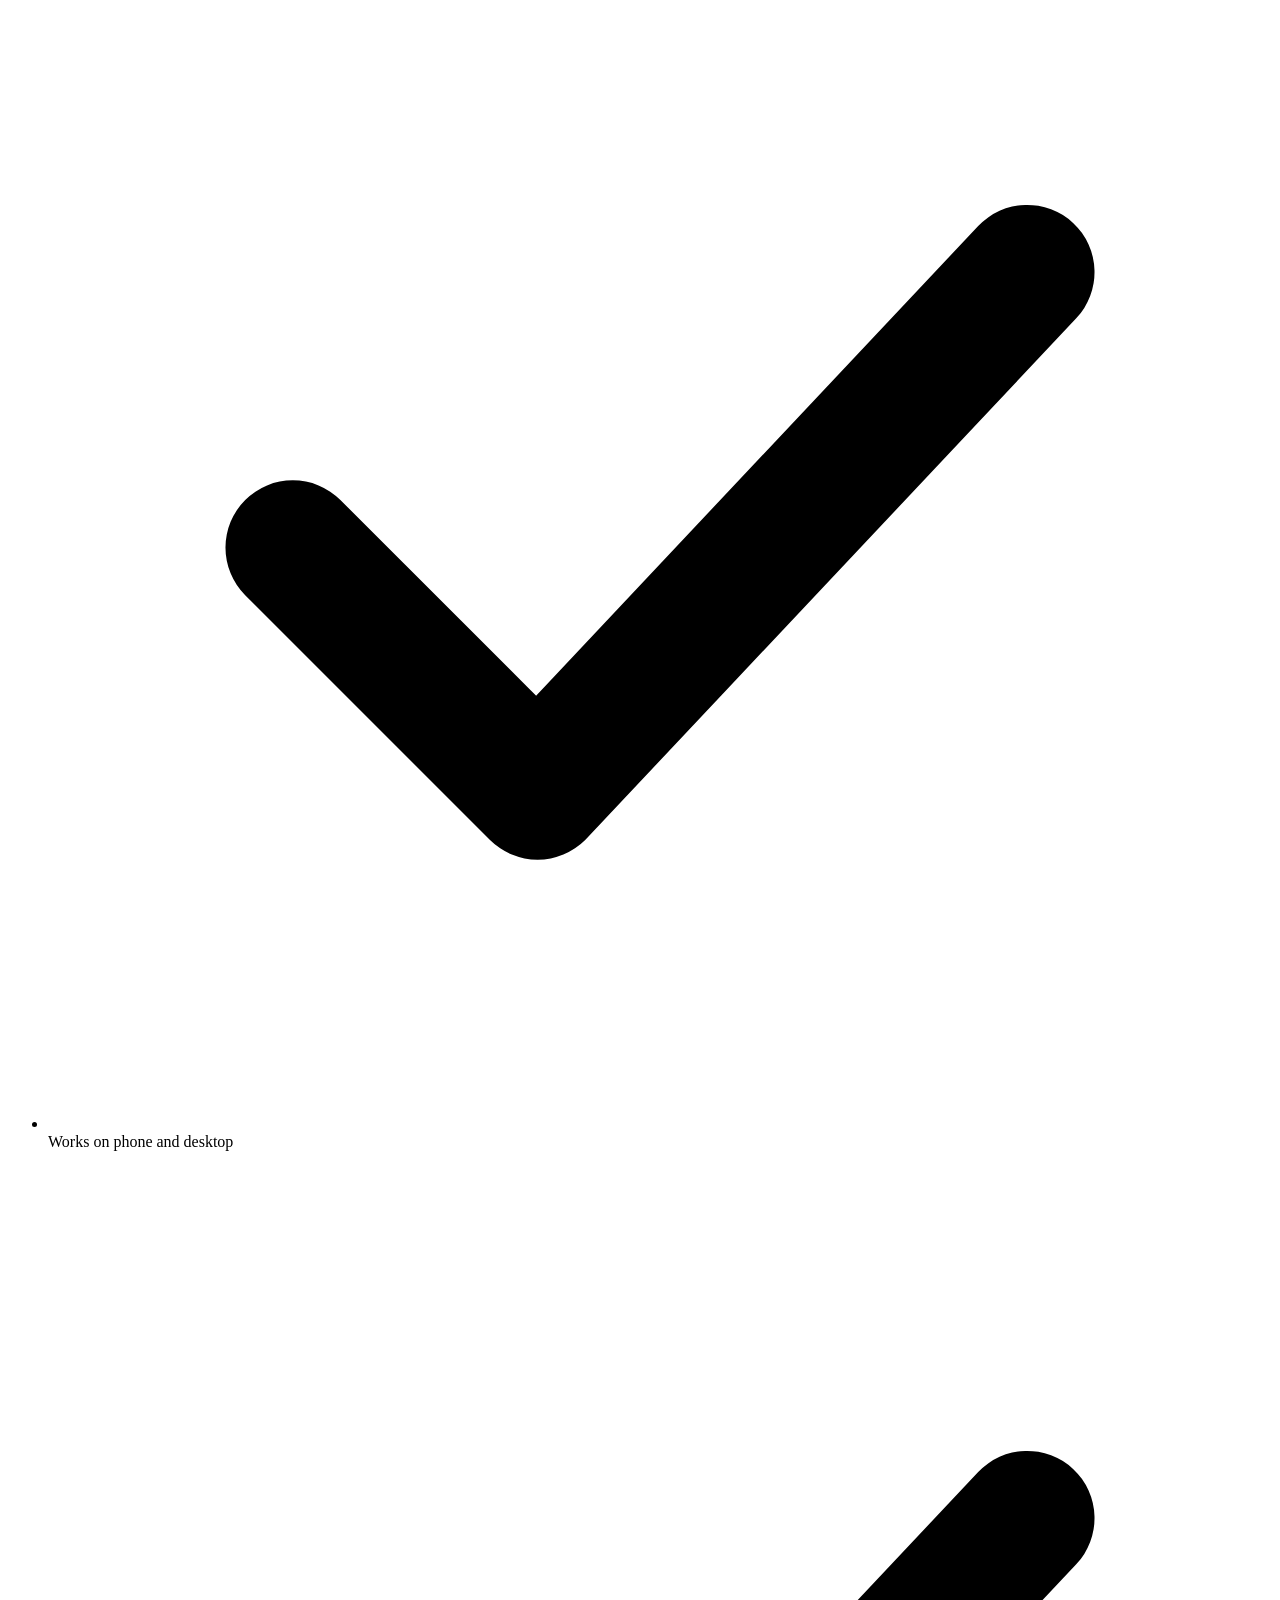
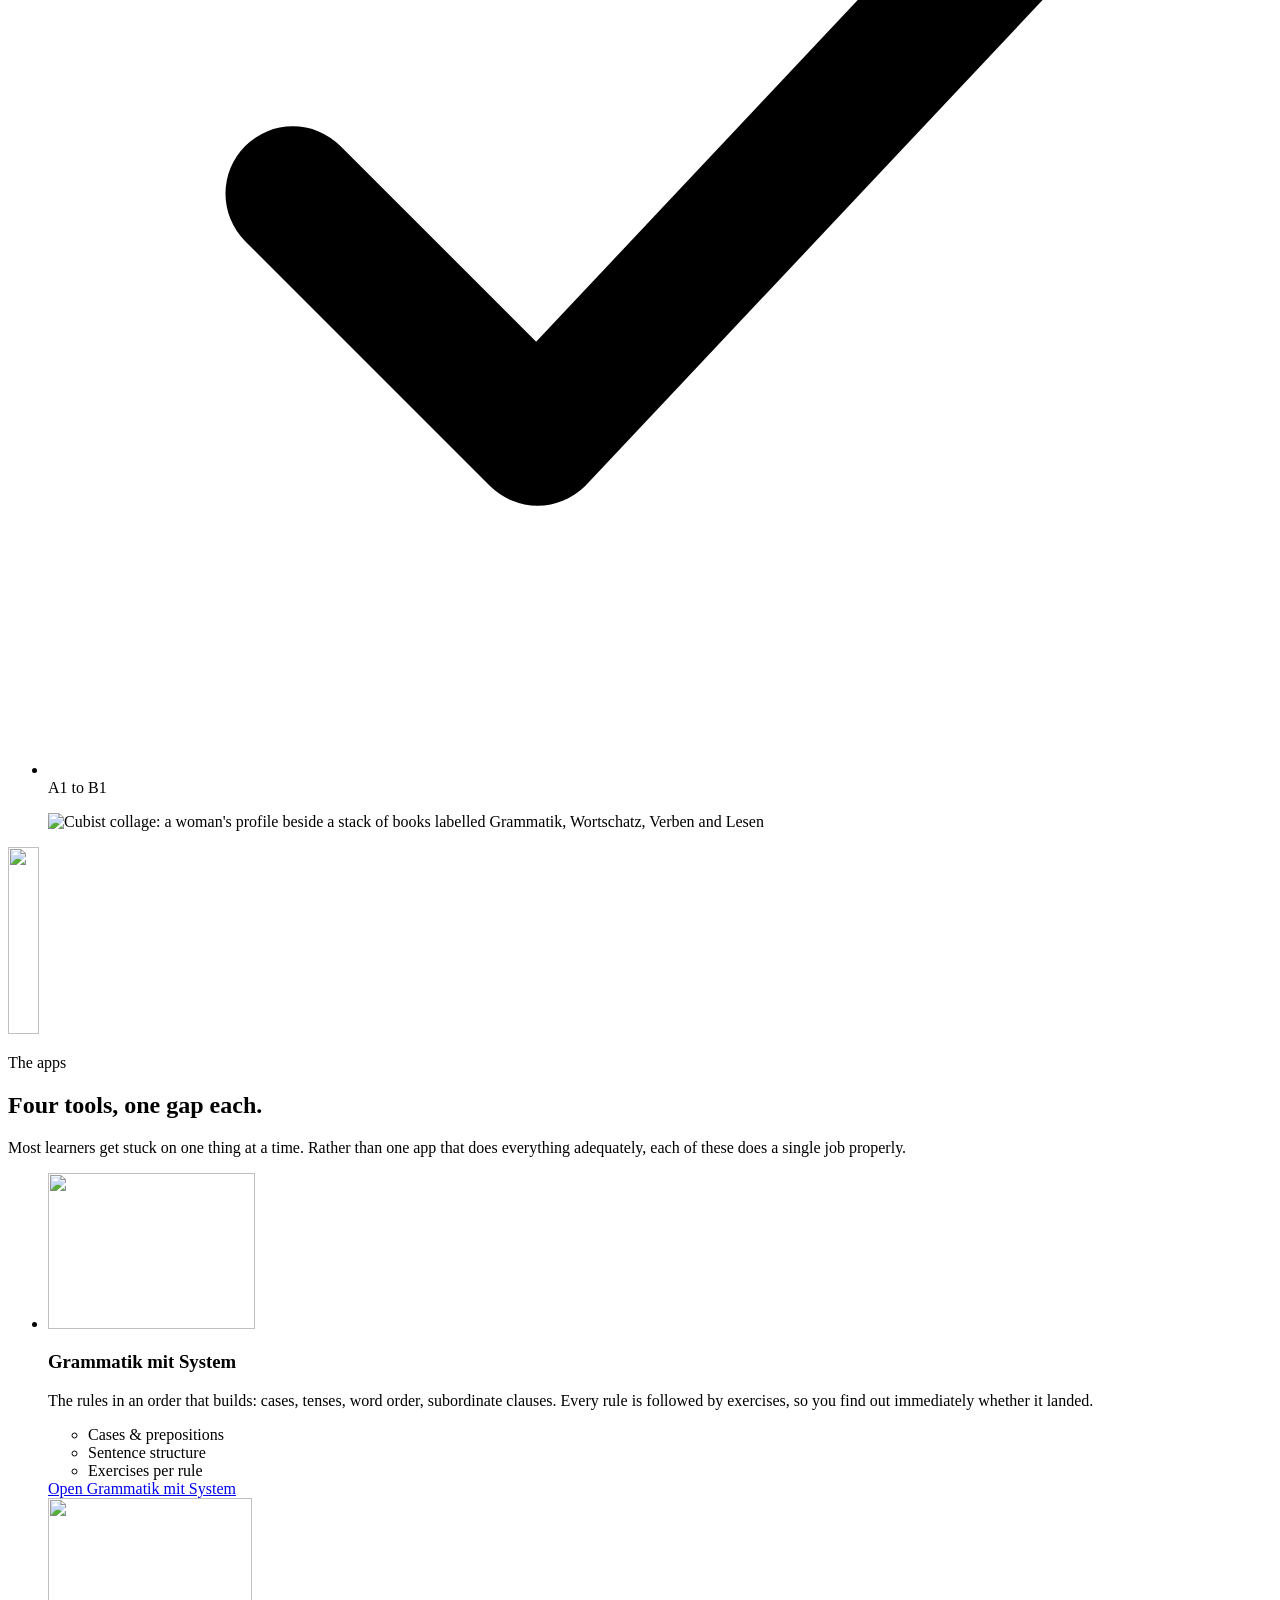
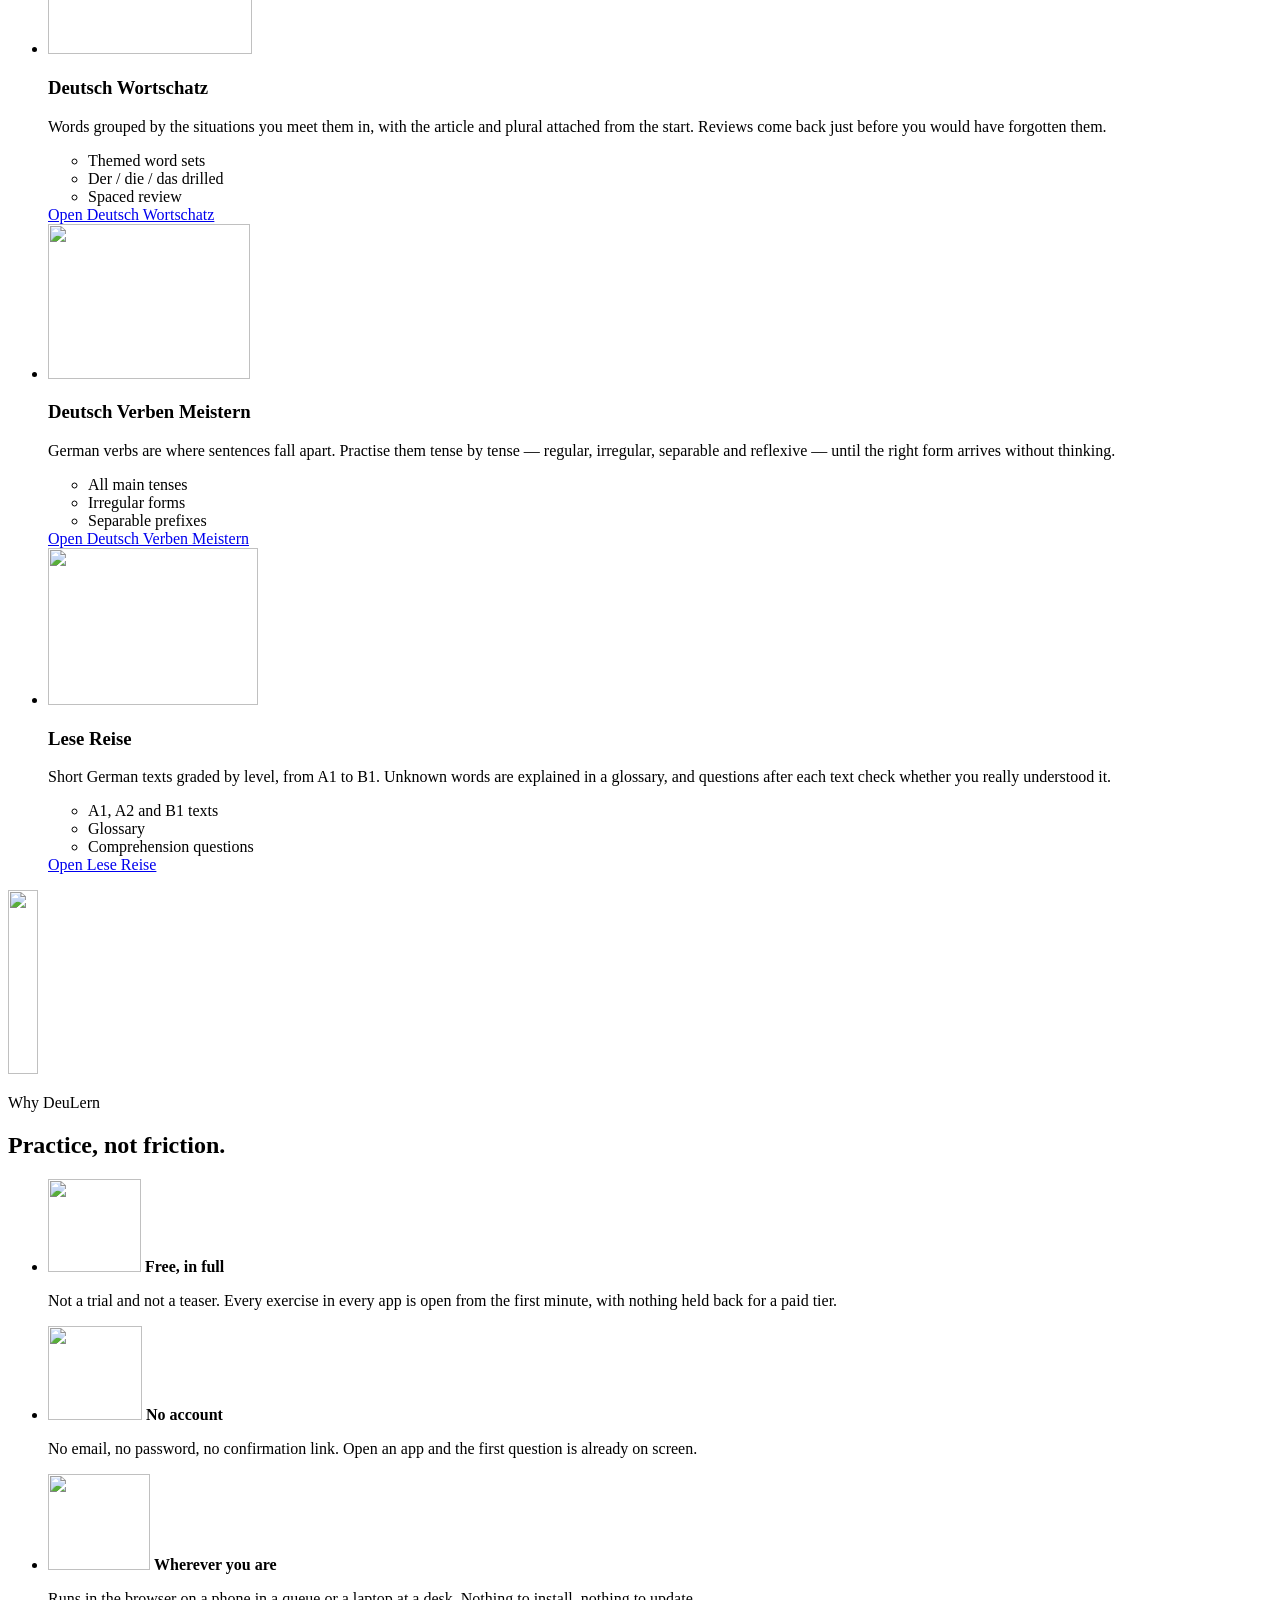
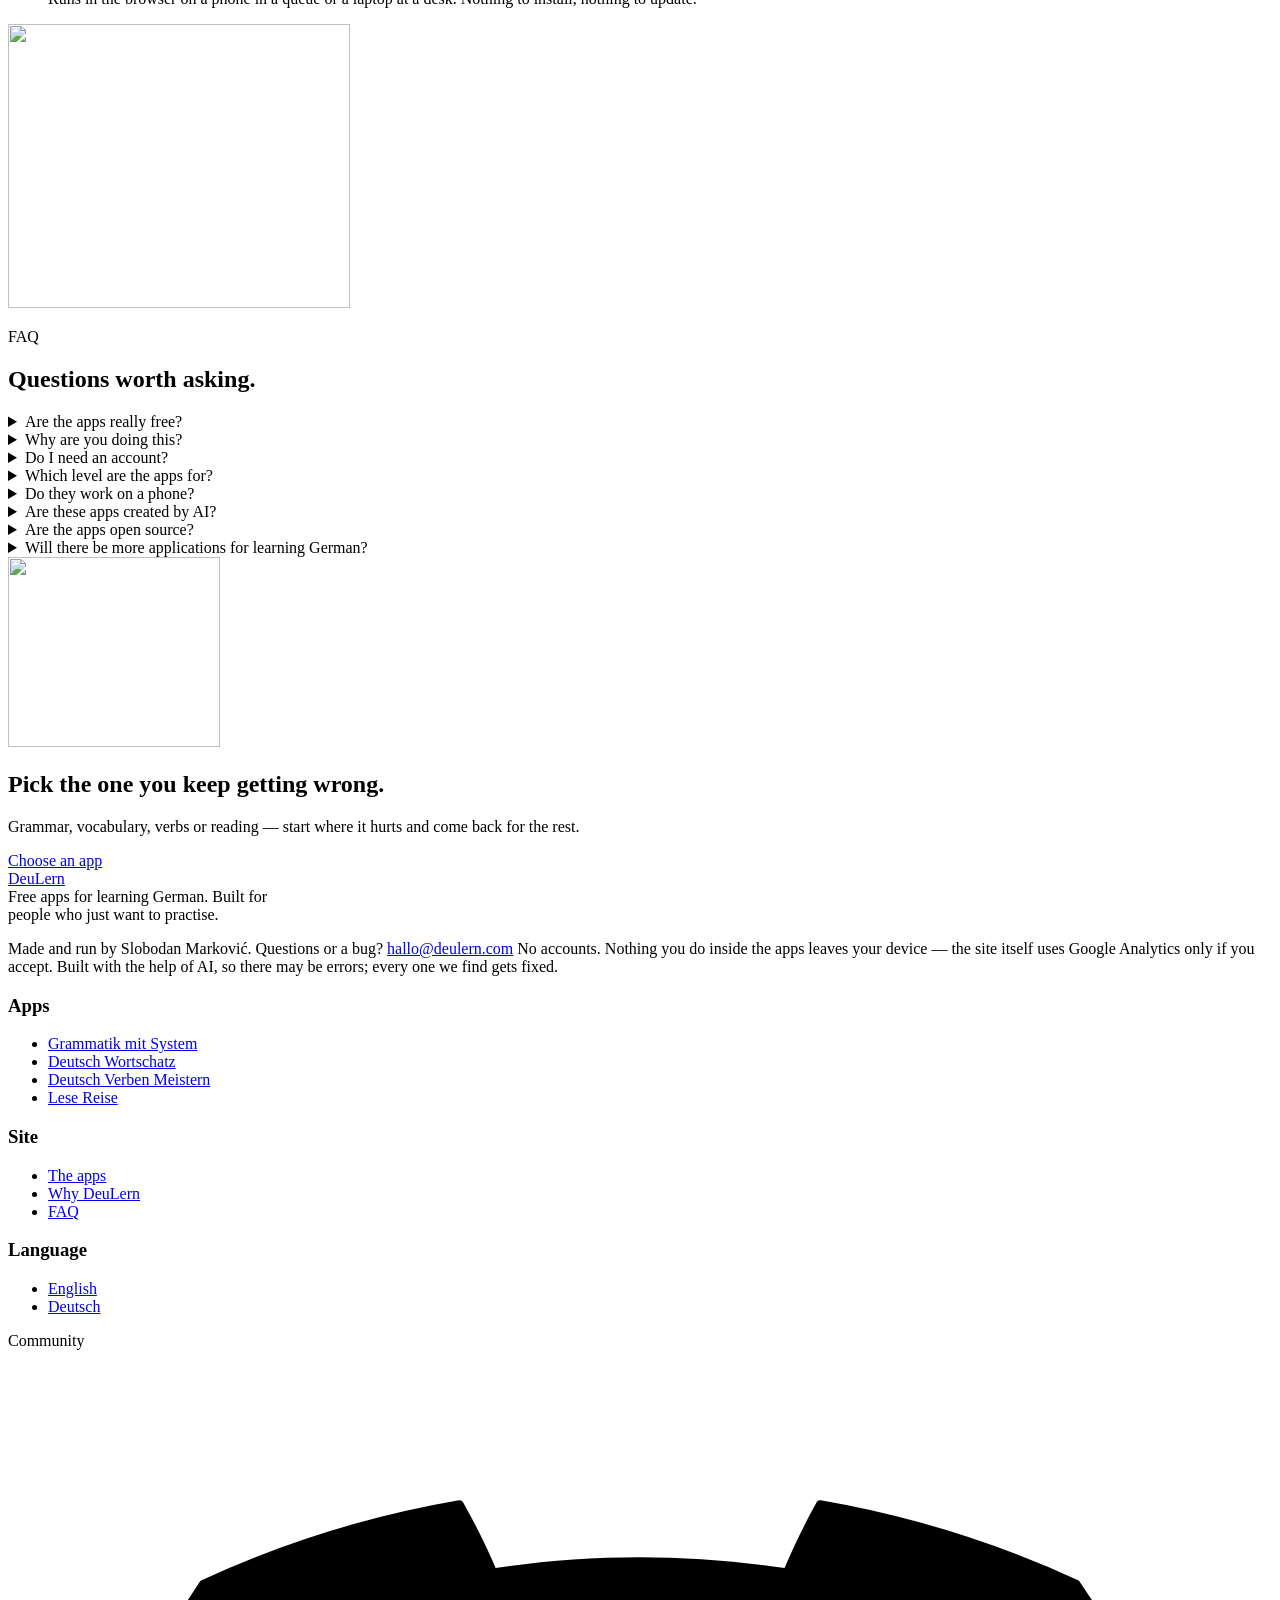
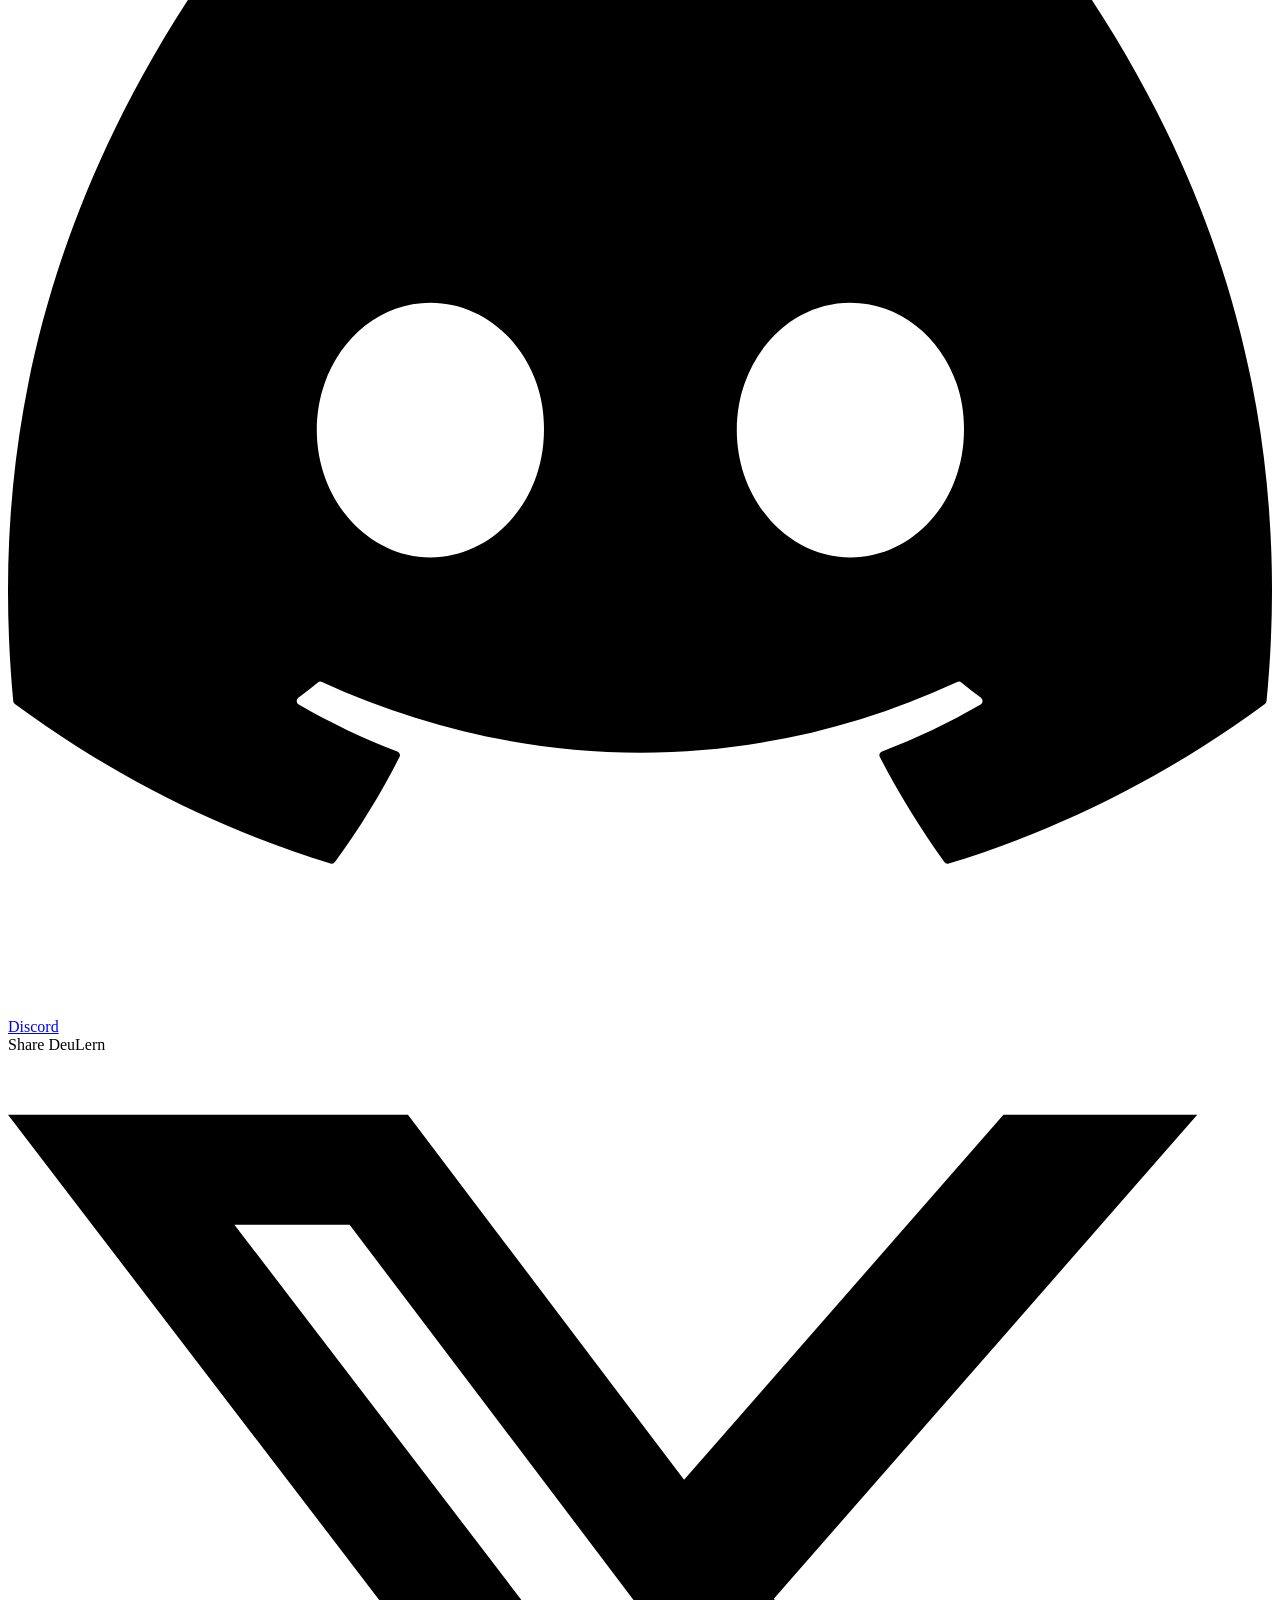
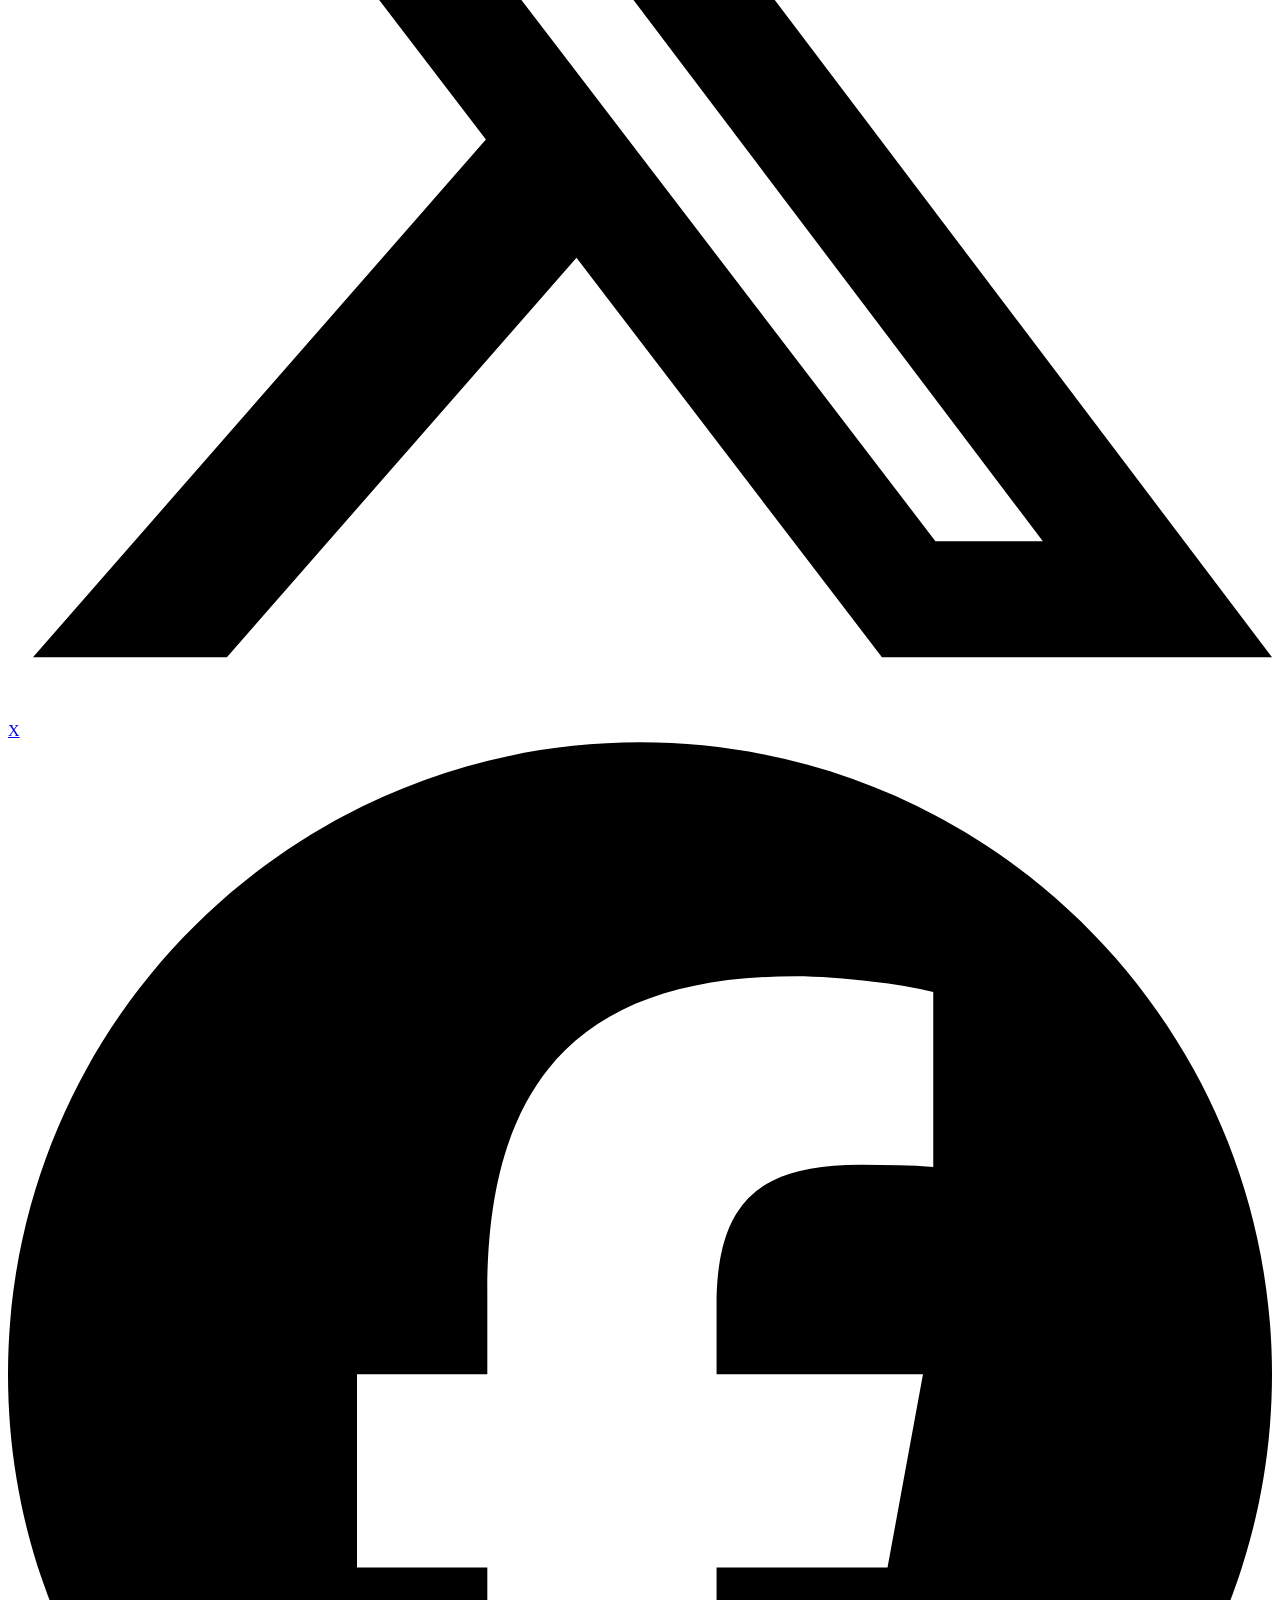
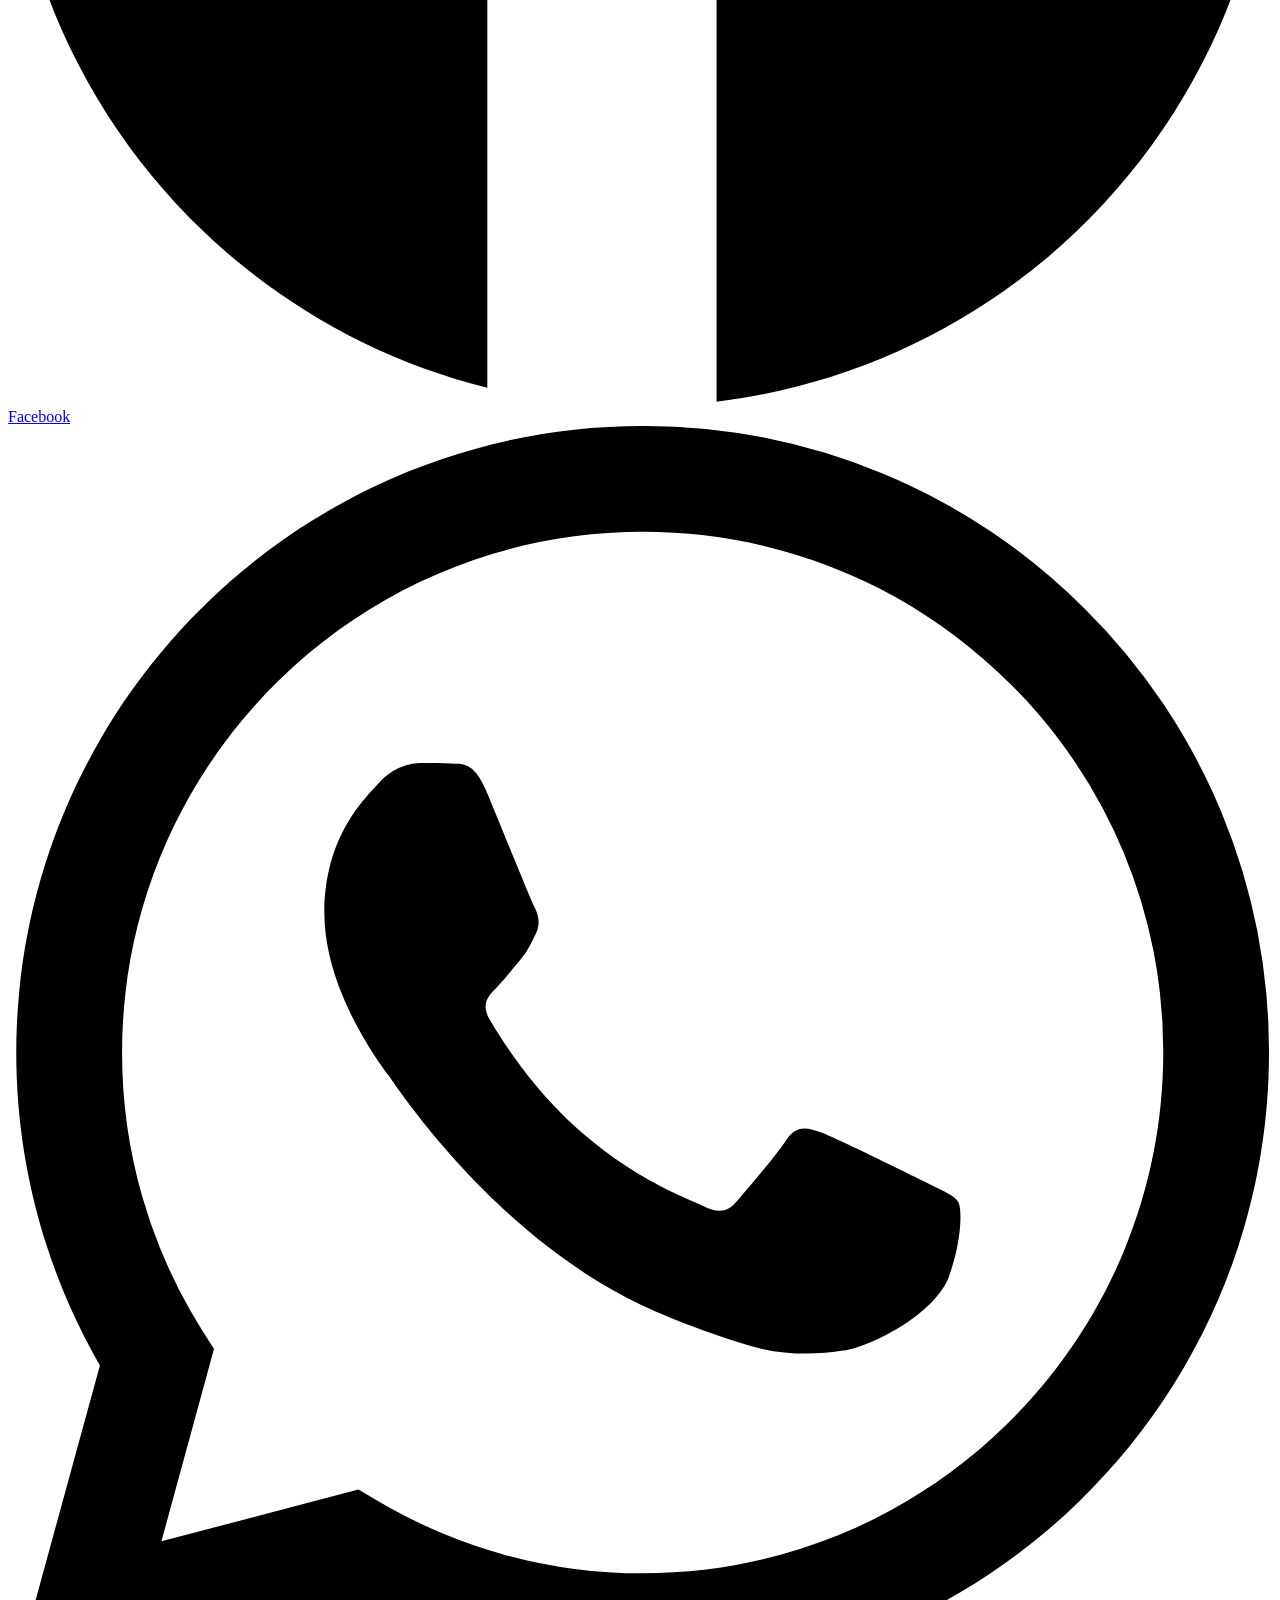
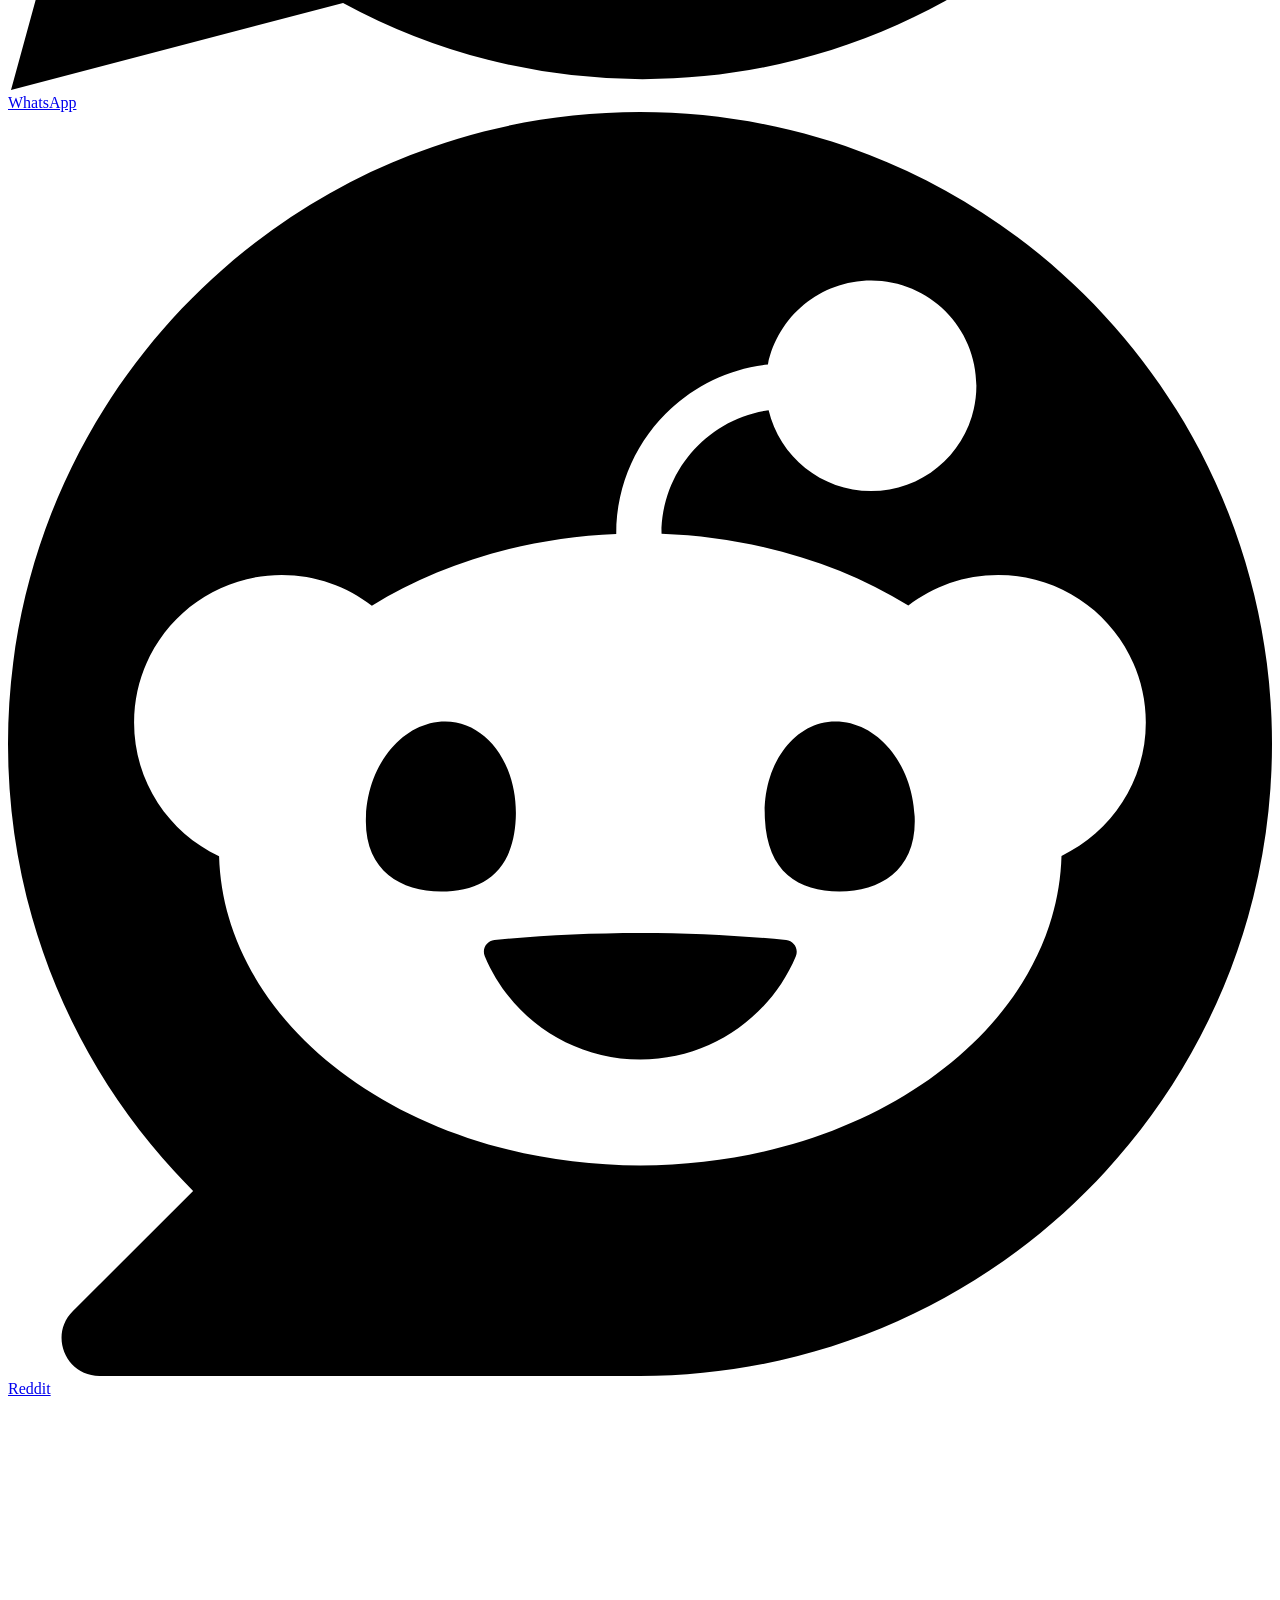
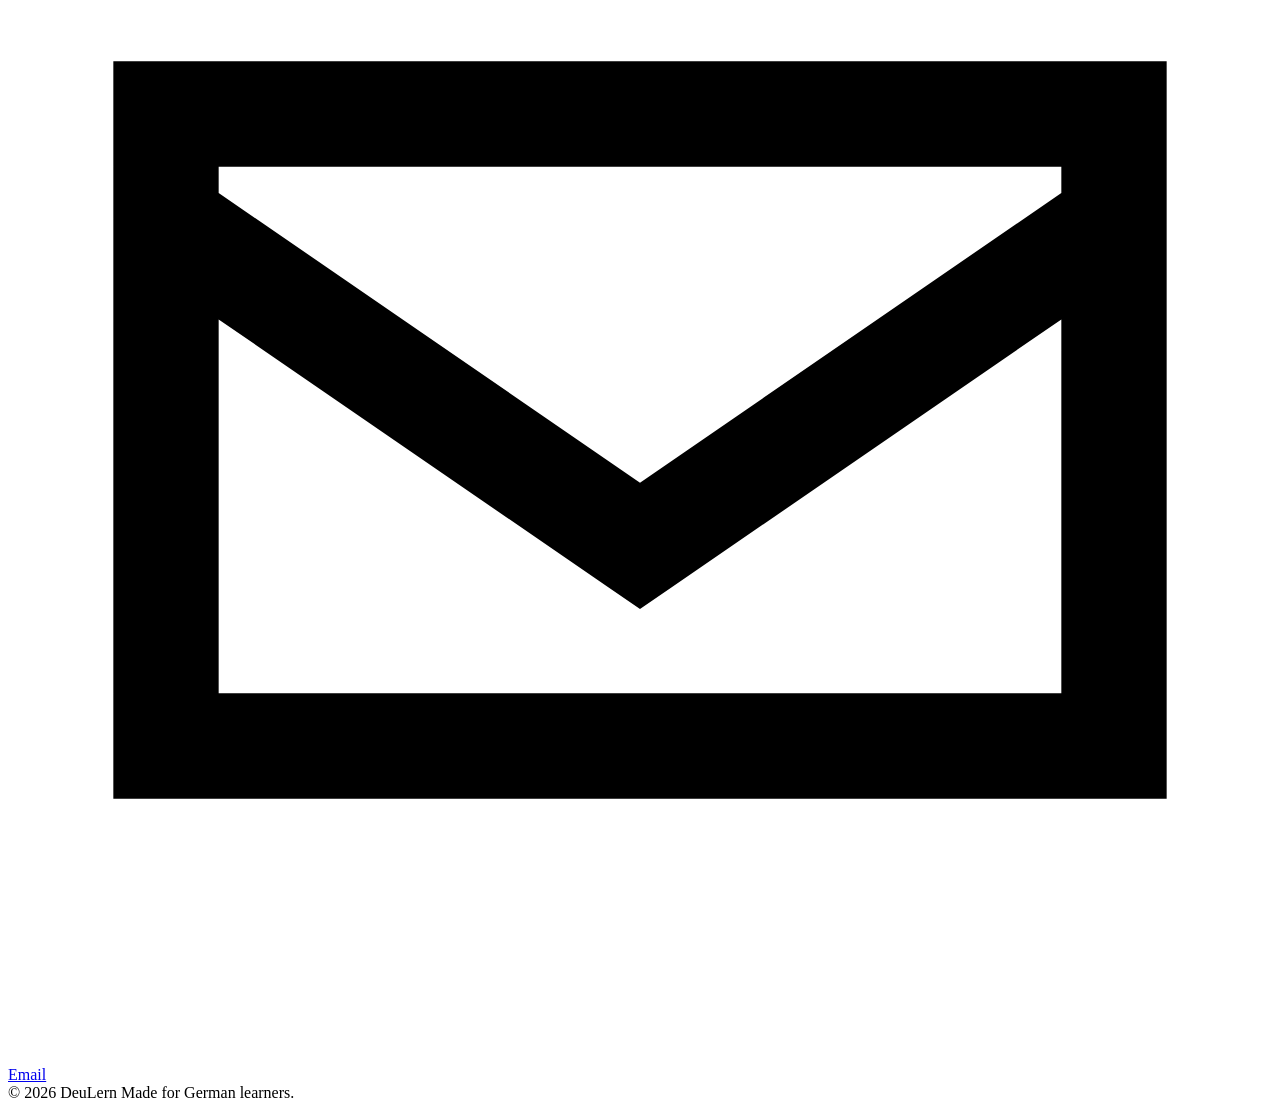
==== commit f58896cb: "Updating with Bauhaus style" ====
--- a/public/index.html
+++ b/public/index.html
@@ -29,13 +29,14 @@
 <meta name="twitter:title" content="DeuLern — Free Apps for Learning German">
 <meta name="twitter:description" content="Grammar, vocabulary, verbs and reading — four free German learning apps. No account, no cost.">
 
-<meta name="theme-color" content="#efe1c8" media="(prefers-color-scheme: light)">
-<meta name="theme-color" content="#1d1b18" media="(prefers-color-scheme: dark)">
+<meta name="theme-color" content="#e6ddcc" media="(prefers-color-scheme: light)">
+<meta name="theme-color" content="#1c1a17" media="(prefers-color-scheme: dark)">
 <link rel="icon" href="/favicon.svg" type="image/svg+xml">
 <link rel="icon" href="/favicon.ico" sizes="32x32">
 <link rel="apple-touch-icon" href="/apple-touch-icon.png">
 <link rel="preload" href="/fonts/manrope-var-latin.woff2" as="font" type="font/woff2" crossorigin>
-<link rel="preload" href="/fonts/serif-display-latin.woff2" as="font" type="font/woff2" crossorigin>
+<link rel="preload" href="/fonts/outfit-800-latin.woff2" as="font" type="font/woff2" crossorigin>
+<link rel="preload" href="/fonts/oswald-600-latin.woff2" as="font" type="font/woff2" crossorigin>
 <link rel="stylesheet" href="/styles.css">
 
 <script>
@@ -189,7 +190,12 @@
 
 <header class="header">
   <div class="container header__inner">
-    <a class="wordmark" href="/">Deu<b>Lern</b></a>
+    <a class="wordmark" href="/"><img src="/img/logo-mark.png" width="35" height="37" alt="">DeuLern</a>
+    <nav class="nav" aria-label="Site">
+      <a href="#apps">Apps</a>
+      <a href="#faq">FAQ</a>
+      <a href="#about">About</a>
+    </nav>
 
     <button class="theme-toggle" type="button" aria-label="Switch between light and dark theme">
       <svg viewBox="0 0 24 24" aria-hidden="true" focusable="false">
@@ -200,24 +206,9 @@
 
     <a class="lang lang--en" href="/de/" hreflang="de" lang="de" aria-label="Diese Seite auf Deutsch ansehen">
       <span class="lang__opt lang__opt--en">
-        <svg viewBox="0 0 20 14" aria-hidden="true" focusable="false">
-          <rect width="20" height="14" fill="#fff"/>
-          <g fill="#b22234">
-            <rect width="20" height="1.08" y="0"/><rect width="20" height="1.08" y="2.15"/>
-            <rect width="20" height="1.08" y="4.31"/><rect width="20" height="1.08" y="6.46"/>
-            <rect width="20" height="1.08" y="8.62"/><rect width="20" height="1.08" y="10.77"/>
-            <rect width="20" height="1.08" y="12.92"/>
-          </g>
-          <rect width="8" height="7.54" fill="#3c3b6e"/>
-        </svg>
         EN
       </span>
       <span class="lang__opt lang__opt--de">
-        <svg viewBox="0 0 20 14" aria-hidden="true" focusable="false">
-          <rect width="20" height="4.67" y="0" fill="#000"/>
-          <rect width="20" height="4.67" y="4.67" fill="#d00"/>
-          <rect width="20" height="4.66" y="9.34" fill="#ffce00"/>
-        </svg>
         DE
       </span>
     </a>
@@ -254,23 +245,23 @@
       </div>
 
       <figure class="hero__art">
-        <img src="/img/hero-cubist.png" width="565" height="411" fetchpriority="high" alt="Cubist collage: a woman's profile beside a stack of books labelled Grammatik, Wortschatz, Verben and Lesen">
+        <img src="/img/hero.png" width="502" height="419" fetchpriority="high" alt="Cubist collage: a woman's profile beside a stack of books labelled Grammatik, Wortschatz, Verben and Lesen">
       </figure>
     </div>
   </section>
 
-  <section class="section section--band" id="apps">
-    <img class="deco deco--sliver" src="/img/left-red-sliver.png" width="26" height="137" alt="" aria-hidden="true" loading="lazy">
+  <section class="section" id="apps">
+    <img class="deco" src="/img/left-red-wedge.png" width="31" height="187" alt="" aria-hidden="true" loading="lazy">
     <div class="container">
       <div class="section__head">
-        <p class="t-eyebrow">The apps</p>
+        <p class="t-eyebrow t-eyebrow--rule">The apps</p>
         <h2 class="t-h2"><span class="accent">Four tools,</span> one gap each.</h2>
         <p class="t-lead">Most learners get stuck on one thing at a time. Rather than one app that does everything adequately, each of these does a single job properly.</p>
       </div>
 
       <ul class="cards">
         <li class="card">
-          <img src="/img/grammar.png" width="199" height="145" alt="" loading="lazy">
+          <img src="/img/grammar.png" width="207" height="156" alt="" loading="lazy">
           <h3 class="t-h3">Grammatik mit System</h3>
           <p>The rules in an order that builds: cases, tenses, word order, subordinate clauses. Every rule is followed by exercises, so you find out immediately whether it landed.</p>
           <ul class="chips">
@@ -282,7 +273,7 @@
         </li>
 
         <li class="card">
-          <img src="/img/vocabulary.png" width="199" height="145" alt="" loading="lazy">
+          <img src="/img/vocabulary.png" width="204" height="156" alt="" loading="lazy">
           <h3 class="t-h3">Deutsch Wortschatz</h3>
           <p>Words grouped by the situations you meet them in, with the article and plural attached from the start. Reviews come back just before you would have forgotten them.</p>
           <ul class="chips">
@@ -294,7 +285,7 @@
         </li>
 
         <li class="card">
-          <img src="/img/verbs.png" width="199" height="145" alt="" loading="lazy">
+          <img src="/img/verbs.png" width="202" height="155" alt="" loading="lazy">
           <h3 class="t-h3">Deutsch Verben Meistern</h3>
           <p>German verbs are where sentences fall apart. Practise them tense by tense — regular, irregular, separable and reflexive — until the right form arrives without thinking.</p>
           <ul class="chips">
@@ -306,7 +297,7 @@
         </li>
 
         <li class="card">
-          <img src="/img/reading.png" width="199" height="145" alt="" loading="lazy">
+          <img src="/img/reading.png" width="210" height="157" alt="" loading="lazy">
           <h3 class="t-h3">Lese Reise</h3>
           <p>Short German texts graded by level, from A1 to B1. Unknown words are explained in a glossary, and questions after each text check whether you really understood it.</p>
           <ul class="chips">
@@ -320,10 +311,9 @@
     </div>
   </section>
 
-  <section class="section" id="why">
-    <img class="deco deco--wedge" src="/img/left-red-wedge.png" width="44" height="200" alt="" aria-hidden="true" loading="lazy">
-    <img class="deco deco--panel" src="/img/small-steps-panel.png" width="171" height="253" alt="" aria-hidden="true" loading="lazy">
-    <div class="container why-wrap">
+  <div class="duo">
+  <section class="section container duo__row" id="why">
+    <img class="deco" src="/img/left-blue-strip.png" width="30" height="184" alt="" aria-hidden="true" loading="lazy">
       <div class="section__head">
         <p class="t-eyebrow">Why DeuLern</p>
         <h2 class="t-h2"><span class="accent">Practice,</span> not friction.</h2>
@@ -331,30 +321,28 @@
 
       <ul class="why">
         <li>
-          <img src="/img/free.png" width="71" height="70" alt="" loading="lazy">
+          <img src="/img/free-book.png" width="93" height="93" alt="" loading="lazy">
           <b>Free, in full</b>
           <p>Not a trial and not a teaser. Every exercise in every app is open from the first minute, with nothing held back for a paid tier.</p>
         </li>
         <li>
-          <img src="/img/no-account.png" width="64" height="64" alt="" loading="lazy">
+          <img src="/img/no-account.png" width="94" height="94" alt="" loading="lazy">
           <b>No account</b>
           <p>No email, no password, no confirmation link. Open an app and the first question is already on screen.</p>
         </li>
         <li>
-          <img src="/img/devices.png" width="83" height="67" alt="" loading="lazy">
+          <img src="/img/devices.png" width="102" height="96" alt="" loading="lazy">
           <b>Wherever you are</b>
           <p>Runs in the browser on a phone in a queue or a laptop at a desk. Nothing to install, nothing to update.</p>
         </li>
       </ul>
-    </div>
   </section>
 
-  <section class="section" id="faq">
-    <div class="container faq-wrap">
-      <img class="deco-stairs" src="/img/staircase.png" width="341" height="351" alt="" aria-hidden="true" loading="lazy">
+  <section class="section container duo__row" id="faq">
+      <img class="deco-stairs" src="/img/staircase.png" width="342" height="284" alt="" aria-hidden="true" loading="lazy">
       <div>
       <div class="section__head">
-        <p class="t-eyebrow">FAQ</p>
+        <p class="t-eyebrow t-eyebrow--rule">FAQ</p>
         <h2 class="t-h2">Questions worth asking.</h2>
       </div>
 
@@ -393,11 +381,11 @@
         </details>
       </div>
       </div>
-    </div>
   </section>
+  </div>
 
   <section class="section section--cta">
-    <img class="deco deco--panel" src="/img/more-german-panel.png" width="184" height="195" alt="" aria-hidden="true" loading="lazy">
+    <img class="deco" src="/img/footer-corner.png" width="212" height="190" alt="" aria-hidden="true" loading="lazy">
     <div class="container">
       <div class="band">
         <div>
@@ -414,8 +402,8 @@
 <footer class="footer">
   <div class="container">
     <div class="footer__grid">
-      <div>
-        <a class="wordmark" href="/">Deu<b>Lern</b></a>
+      <div id="about">
+        <a class="wordmark" href="/">DeuLern</a>
         <p class="t-small" style="margin-top:var(--s-sm);max-width:34ch">Free apps for learning German. Built for people who just want to practise.</p>
         <div class="footer__meta">
           <span>Made and run by Slobodan Marković.</span>
@@ -449,6 +437,8 @@
         </ul>
       </div>
     </div>
+
+    <div class="footer__social">
     <div class="footer__share">
       <span class="footer__share-label">Community</span>
       <a class="chip" href="https://discord.gg/U4TxE2GTBU" target="_blank" rel="noopener" aria-label="Join the DeuLern Discord server"><svg viewBox="0 0 24 24" aria-hidden="true" focusable="false"><path d="M20.317 4.3697a19.7913 19.7913 0 00-4.8851-1.5152.0741.0741 0 00-.0785.0371c-.211.3753-.4447.8648-.6083 1.2495-1.8447-.2762-3.68-.2762-5.4868 0-.1636-.3933-.4058-.8742-.6177-1.2495a.077.077 0 00-.0785-.037 19.7363 19.7363 0 00-4.8852 1.515.0699.0699 0 00-.0321.0277C.5334 9.0458-.319 13.5799.0992 18.0578a.0824.0824 0 00.0312.0561c2.0528 1.5076 4.0413 2.4228 5.9929 3.0294a.0777.0777 0 00.0842-.0276c.4616-.6304.8731-1.2952 1.226-1.9942a.076.076 0 00-.0416-.1057c-.6528-.2476-1.2743-.5495-1.8722-.8923a.077.077 0 01-.0076-.1277c.1258-.0943.2517-.1923.3718-.2914a.0743.0743 0 01.0776-.0105c3.9278 1.7933 8.18 1.7933 12.0614 0a.0739.0739 0 01.0785.0095c.1202.099.246.1981.3728.2924a.077.077 0 01-.0066.1276 12.2986 12.2986 0 01-1.873.8914.0766.0766 0 00-.0407.1067c.3604.698.7719 1.3628 1.225 1.9932a.076.076 0 00.0842.0286c1.961-.6067 3.9495-1.5219 6.0023-3.0294a.077.077 0 00.0313-.0552c.5004-5.177-.8382-9.6739-3.5485-13.6604a.061.061 0 00-.0312-.0286zM8.02 15.3312c-1.1825 0-2.1569-1.0857-2.1569-2.419 0-1.3332.9555-2.4189 2.1569-2.4189 1.2108 0 2.1757 1.0952 2.1568 2.419 0 1.3332-.9555 2.4189-2.1568 2.4189zm7.9748 0c-1.1825 0-2.1569-1.0857-2.1569-2.419 0-1.3332.9554-2.4189 2.1569-2.4189 1.2108 0 2.1757 1.0952 2.1568 2.419 0 1.3332-.946 2.4189-2.1568 2.4189Z"/></svg>Discord</a>
@@ -456,11 +446,12 @@
 
     <div class="footer__share">
       <span class="footer__share-label">Share DeuLern</span>
-      <a class="chip" href="https://x.com/intent/post?url=https%3A%2F%2Fdeulern.com%2F&amp;text=Free%20apps%20for%20learning%20German.%20No%20account%2C%20no%20cost." target="_blank" rel="noopener" aria-label="Share DeuLern on X">X</a>
-      <a class="chip" href="https://www.facebook.com/sharer/sharer.php?u=https%3A%2F%2Fdeulern.com%2F" target="_blank" rel="noopener" aria-label="Share DeuLern on Facebook">Facebook</a>
-      <a class="chip" href="https://wa.me/?text=Free%20apps%20for%20learning%20German.%20No%20account%2C%20no%20cost.%20https%3A%2F%2Fdeulern.com%2F" target="_blank" rel="noopener" aria-label="Share DeuLern on WhatsApp">WhatsApp</a>
-      <a class="chip" href="https://www.reddit.com/submit?url=https%3A%2F%2Fdeulern.com%2F&amp;title=Free%20apps%20for%20learning%20German" target="_blank" rel="noopener" aria-label="Share DeuLern on Reddit">Reddit</a>
-      <a class="chip" href="mailto:?subject=Free%20apps%20for%20learning%20German&amp;body=Four%20free%20German%20learning%20apps%2C%20no%20account%20needed%3A%20https%3A%2F%2Fdeulern.com%2F" aria-label="Share DeuLern by email">Email</a>
+      <a class="chip" href="https://x.com/intent/post?url=https%3A%2F%2Fdeulern.com%2F&amp;text=Free%20apps%20for%20learning%20German.%20No%20account%2C%20no%20cost." target="_blank" rel="noopener" aria-label="Share DeuLern on X"><svg viewBox="0 0 24 24" aria-hidden="true" focusable="false"><path d="M18.901 1.153h3.68l-8.04 9.19L24 22.846h-7.406l-5.8-7.584-6.638 7.584H.474l8.6-9.83L0 1.154h7.594l5.243 6.932ZM17.61 20.644h2.039L6.486 3.24H4.298Z"/></svg>X</a>
+      <a class="chip" href="https://www.facebook.com/sharer/sharer.php?u=https%3A%2F%2Fdeulern.com%2F" target="_blank" rel="noopener" aria-label="Share DeuLern on Facebook"><svg viewBox="0 0 24 24" aria-hidden="true" focusable="false"><path d="M9.101 23.691v-7.98H6.627v-3.667h2.474v-1.58c0-4.085 1.848-5.978 5.858-5.978.401 0 .955.042 1.468.103a8.68 8.68 0 0 1 1.141.195v3.325a8.623 8.623 0 0 0-.653-.036 26.805 26.805 0 0 0-.733-.009c-.707 0-1.259.096-1.675.309a1.686 1.686 0 0 0-.679.622c-.258.42-.374.995-.374 1.752v1.297h3.919l-.386 2.103-.287 1.564h-3.246v8.245C19.396 23.238 24 18.179 24 12.044c0-6.627-5.373-12-12-12s-12 5.373-12 12c0 5.628 3.874 10.35 9.101 11.647Z"/></svg>Facebook</a>
+      <a class="chip" href="https://wa.me/?text=Free%20apps%20for%20learning%20German.%20No%20account%2C%20no%20cost.%20https%3A%2F%2Fdeulern.com%2F" target="_blank" rel="noopener" aria-label="Share DeuLern on WhatsApp"><svg viewBox="0 0 24 24" aria-hidden="true" focusable="false"><path d="M17.472 14.382c-.297-.149-1.758-.867-2.03-.967-.273-.099-.471-.148-.67.15-.197.297-.767.966-.94 1.164-.173.199-.347.223-.644.075-.297-.15-1.255-.463-2.39-1.475-.883-.788-1.48-1.761-1.653-2.059-.173-.297-.018-.458.13-.606.134-.133.298-.347.446-.52.149-.174.198-.298.298-.497.099-.198.05-.371-.025-.52-.075-.149-.669-1.612-.916-2.207-.242-.579-.487-.5-.669-.51-.173-.008-.371-.01-.57-.01-.198 0-.52.074-.792.372-.272.297-1.04 1.016-1.04 2.479 0 1.462 1.065 2.875 1.213 3.074.149.198 2.096 3.2 5.077 4.487.709.306 1.262.489 1.694.625.712.227 1.36.195 1.871.118.571-.085 1.758-.719 2.006-1.413.248-.694.248-1.289.173-1.413-.074-.124-.272-.198-.57-.347m-5.421 7.403h-.004a9.87 9.87 0 01-5.031-1.378l-.361-.214-3.741.982.998-3.648-.235-.374a9.86 9.86 0 01-1.51-5.26c.001-5.45 4.436-9.884 9.888-9.884 2.64 0 5.122 1.03 6.988 2.898a9.825 9.825 0 012.893 6.994c-.003 5.45-4.437 9.884-9.885 9.884m8.413-18.297A11.815 11.815 0 0012.05 0C5.495 0 .16 5.335.157 11.892c0 2.096.547 4.142 1.588 5.945L.057 24l6.305-1.654a11.882 11.882 0 005.683 1.448h.005c6.554 0 11.89-5.335 11.893-11.893a11.821 11.821 0 00-3.48-8.413Z"/></svg>WhatsApp</a>
+      <a class="chip" href="https://www.reddit.com/submit?url=https%3A%2F%2Fdeulern.com%2F&amp;title=Free%20apps%20for%20learning%20German" target="_blank" rel="noopener" aria-label="Share DeuLern on Reddit"><svg viewBox="0 0 24 24" aria-hidden="true" focusable="false"><path d="M12 0C5.373 0 0 5.373 0 12c0 3.314 1.343 6.314 3.515 8.485l-2.286 2.286C.775 23.225 1.097 24 1.738 24H12c6.627 0 12-5.373 12-12S18.627 0 12 0Zm4.388 3.199c1.104 0 1.999.895 1.999 1.999 0 1.105-.895 2-1.999 2-.946 0-1.739-.657-1.947-1.539v.002c-1.147.162-2.032 1.15-2.032 2.341v.007c1.776.067 3.4.567 4.686 1.363.473-.363 1.064-.58 1.707-.58 1.547 0 2.802 1.254 2.802 2.802 0 1.117-.655 2.081-1.601 2.531-.088 3.256-3.637 5.876-7.997 5.876-4.361 0-7.905-2.617-7.998-5.87-.954-.447-1.614-1.415-1.614-2.538 0-1.548 1.255-2.802 2.803-2.802.645 0 1.239.218 1.712.585 1.275-.79 2.881-1.291 4.64-1.365v-.01c0-1.663 1.263-3.034 2.88-3.207.188-.911.993-1.595 1.959-1.595Zm-8.085 8.376c-.784 0-1.459.78-1.506 1.797-.047 1.016.64 1.429 1.426 1.429.786 0 1.371-.369 1.418-1.385.047-1.017-.553-1.841-1.338-1.841Zm7.406 0c-.786 0-1.385.824-1.338 1.841.047 1.017.634 1.385 1.418 1.385.785 0 1.473-.413 1.426-1.429-.046-1.017-.721-1.797-1.506-1.797Zm-3.703 4.013c-.974 0-1.907.048-2.77.135-.147.015-.241.168-.183.305.483 1.154 1.622 1.964 2.953 1.964 1.33 0 2.47-.81 2.953-1.964.057-.137-.037-.29-.184-.305-.863-.087-1.795-.135-2.769-.135Z"/></svg>Reddit</a>
+      <a class="chip" href="mailto:?subject=Free%20apps%20for%20learning%20German&amp;body=Four%20free%20German%20learning%20apps%2C%20no%20account%20needed%3A%20https%3A%2F%2Fdeulern.com%2F" aria-label="Share DeuLern by email"><svg viewBox="0 0 24 24" aria-hidden="true" focusable="false"><path d="M2 5h20v14H2Zm2 2v.5l8 5.5 8-5.5V7Zm16 2.9-8 5.5-8-5.5V17h16Z"/></svg>Email</a>
+    </div>
     </div>
 
     <div class="footer__bottom">
